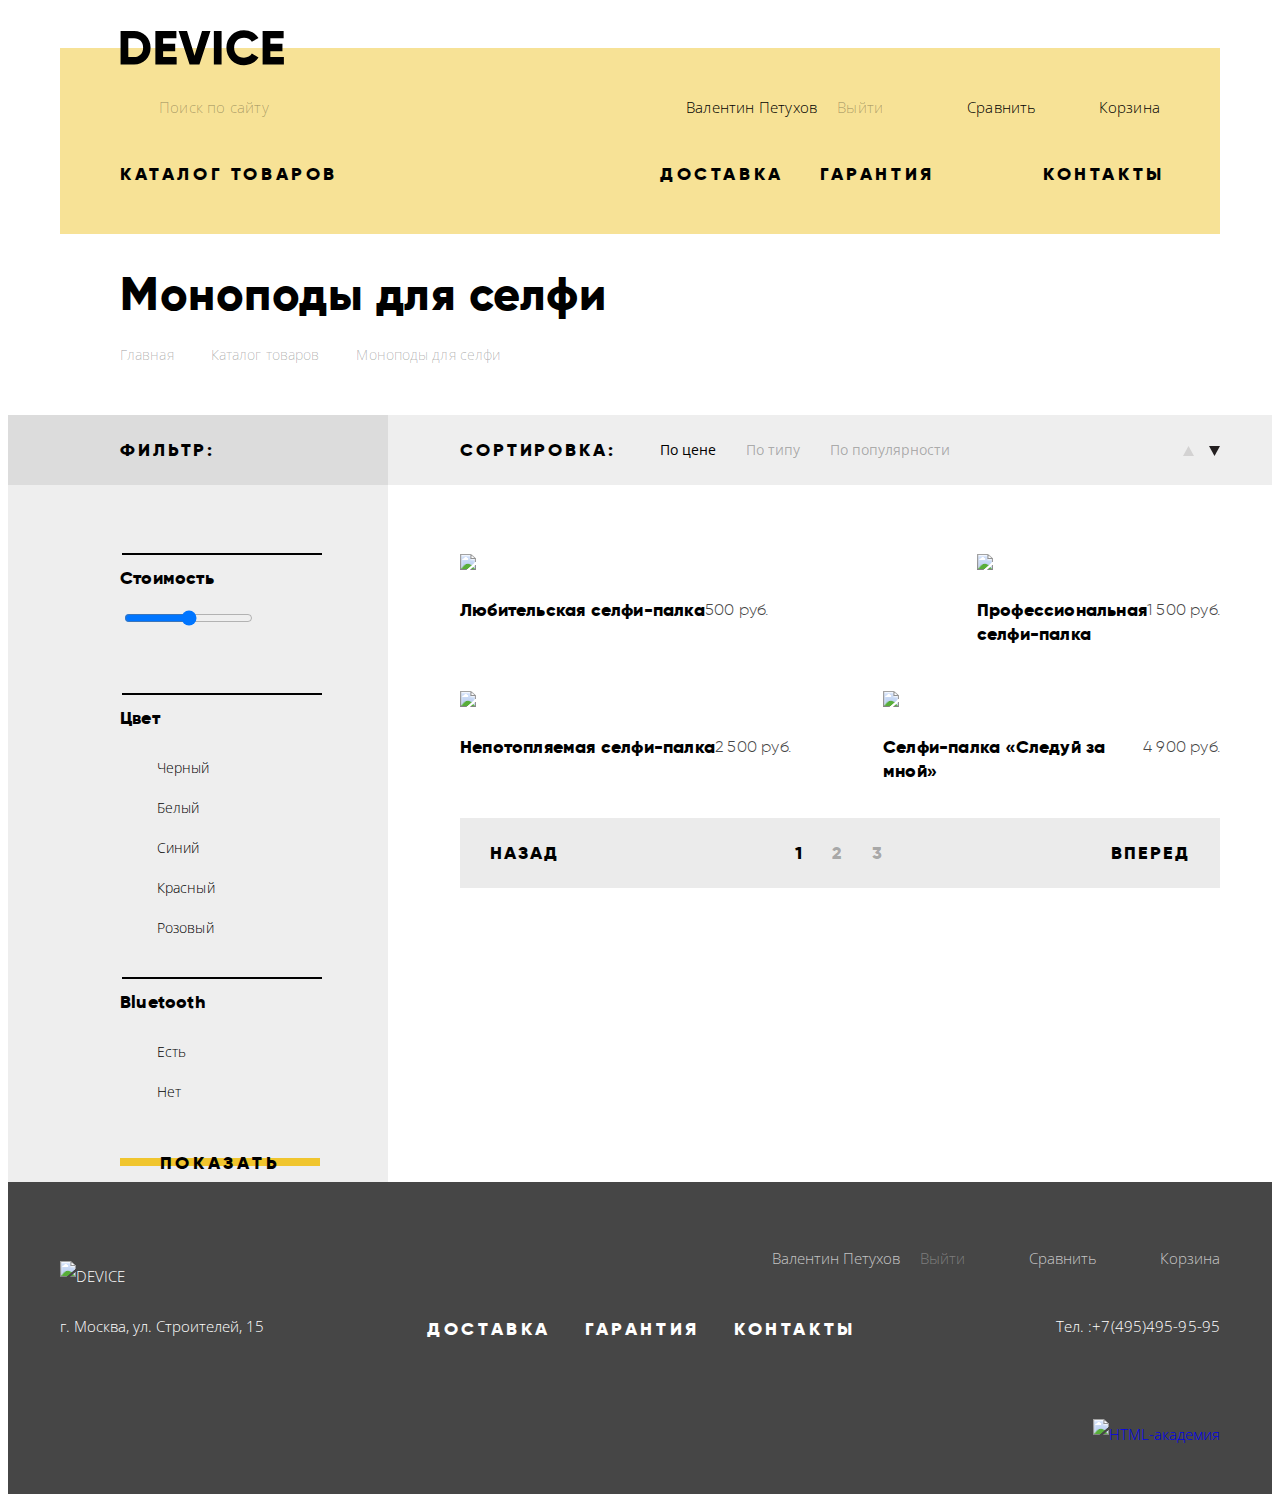
==== catalog.html @ 829a5bc0 "Доработка сеток по PP" ====
<!DOCTYPE html>
<html lang="ru">

<head>
	<meta charset="utf-8">
	<title>HTML Academy: Девайс</title>
	<link href="https://fonts.googleapis.com/css?family=Open+Sans:300,400&amp;subset=cyrillic" rel="stylesheet">
	<link href="css/normalize.css" rel="stylesheet">
	<link href="css/main.css" rel="stylesheet">
	
</head>

<body>
	<header class="header container">
	  <div class="wrapper">
      <h1 class="visually-hidden">Магазин гаджетов DEVICE</h1>
      <a class="header__logo" href="index.html">
        <img  src="img/header-logo.svg" alt="DEVICE" width="164" height="36">
      </a>

      <ul class="header__user-navigation user-navigation">
        <li class="user-navigation__item--header search">
          <form class="search__form" action="https://echo.htmlacademy.ru" method="post">
            <label class="search__label visually-hidden" for="search">Поиск по сайту</label>
            <input class="search__input" type="search" id="search" placeholder="Поиск по сайту">
            <button class="search__button" type="submit">Найти</button>
          </form>
        </li>
        <li class="user-navigation__item user-navigation__item--header user-navigation__item--header-account">
          <a class="user-navigation__link--header user-navigation__link--header-name" href="#">Валентин Петухов</a>
          <a class="user-navigation__link--header user-navigation__link--header-exit" href="#">Выйти</a>
        </li>
        <li class="user-navigation__item user-navigation__item--header user-navigation__item--header-compare">
          <a class="user-navigation__link--header user-navigation__link--header-compare" href="#">Сравнить</a>
        </li>
        <li class="user-navigation__item user-navigation__item--header user-navigation__item--header-basket">
          <a class="user-navigation__link--header user-navigation__link--header-basket" href="#">Корзина</a>
        </li>
      </ul>

      <nav class="header__main-menu main-menu">
          <ul class="main-menu__list">
          <li class="main-menu__item main-menu__item--catalog">
            <a class="main-menu__link" href="#">Каталог товаров</a>
            <div class="wrapper wrapper--menu-catalog">
              <ul class="main-menu__catalog catalog">
                <li class="catalog__item">
                  <a class="catalog__link" href="#">Виртуальная реальность</a>
                  <a class="catalog__link" href="#">Моноподы для селфи</a>
                  <a class="catalog__link" href="#">Экшн камеры</a>
                </li>
                <li class="catalog__item">
                  <a class="catalog__link" href="#">Фитнес браслеты</a>
                  <a class="catalog__link" href="#">Умные часы</a>
                </li>
                <li class="catalog__item">
                  <a class="catalog__link" href="#">Квадрокоптеры</a>
                </li>
              </ul>
            </div>
          </li>
          <li class="main-menu__item main-menu__item--delivery"> 
            <a class="main-menu__link" href="#">Доставка</a>
          </li>
          <li class="main-menu__item main-menu__item--warranty">
            <a class="main-menu__link" href="#">Гарантия</a>
          </li>
          <li class="main-menu__item main-menu__item--contacts">
            <a class="main-menu__link" href="#">Контакты</a>
          </li>
        </ul>
      </nav>
    </div>
	</header>
	
	<main>
	  <div class="container">
      <div class="wrapper">
        <h1 class="page__title">Моноподы для селфи</h1>
        <ul class="breadcrumbs">
          <li class="breadcrumbs__item breadcrumbs__item--main">
            <a class="breadcrumbs__link" href="index.html">Главная</a>
          </li>
          <li class="breadcrumbs__item">
            <a class="breadcrumbs__link" href="#">Каталог товаров</a>
          </li>
          <li class="breadcrumbs__item">
            <a class="breadcrumbs__link breadcrumbs__link--current">Моноподы для селфи</a>
          </li>
        </ul>
      </div>
    </div>
		
    
    <div class="big-container big-container--selection">
      <div class="container container--selection">
        <div class="wrapper wrapper--selection">
          <div class="container--title">
            <span class="filters__title">Фильтр:</span> <!-- Помещен для стилизации-->
          </div>
          <section class="sorting">
            <h2 class="sorting__title">Сортировка:</h2>
            <ul class="sorting__list">
              <li class="sorting__item sorting__item--price">
                <a class="sorting__link active-link" href="#">По цене</a>
              </li>
              <li class="sorting__item sorting__item--type">
                <a class="sorting__link" href="#">По типу</a>
              </li>
              <li class="sorting__item sorting__item--fame">
                <a class="sorting__link" href="#">По популярности</a>
              </li>
            </ul>
            <div class="sorting__gradation gradation">
              <a class="gradation__link gradation__link--min" href="#">
                <svg xmlns="http://www.w3.org/2000/svg" width="11" height="10" viewBox="0 0 11 10"><path d="M5.5 0L0 10h11z"/></svg>
              </a>
              <a class="gradation__link gradation__link--max active-link" href="#">
                <svg xmlns="http://www.w3.org/2000/svg" width="11" height="10" viewBox="0 0 11 10"><path d="M5.5 10L0 0h11"/></svg>
              </a>
            </div>
          </section>
        </div>
      </div>
    </div>

    <div class="big-container big-container--catalog">
      <div class="container">
        <div class="wrapper wrapper--catalog">
          <section class="filters">
            <h2 class="visually-hidden">Фильтр:</h2>
            <form class="filters__form filter__container" action="https://echo.htmlacademy.ru" method="get">
              <fieldset class="filter-price filter">
                <legend class="visually-hidden">Стоимость</legend>
                <h3 class="filter__title">Стоимость</h3>
                <label class="filter__label visually-hidden" for="filter-price">Стоимость</label>
                <input class="filter__input filter__input--range" type="range" id="filter-price">
              </fieldset>

              <fieldset class="filter-color filter">
                <legend class="visually-hidden">Цвет</legend>
                <h3 class="filter__title">Цвет</h3>
                <ul class="filter__list">
                  <li class="filter__item">
                      <input class="filter__input filter__input--checkbox visually-hidden" type="checkbox" name="color" value="black" id="black" checked>
                      <label class="filter__label" for="black">Черный</label>
                  </li>
                  <li class="filter__item">
                      <input class="filter__input filter__input--checkbox visually-hidden" type="checkbox" name="color" value="white" id="white">
                      <label class="filter__label" for="white">Белый</label>
                  </li>
                  <li class="filter__item">
                      <input class="filter__input filter__input--checkbox visually-hidden" type="checkbox" name="color" value="blue" id="blue" checked>
                      <label class="filter__label" for="blue">Синий</label>
                  </li>
                  <li class="filter__item">
                      <input class="filter__input filter__input--checkbox visually-hidden" type="checkbox" name="color" value="red" id="red" checked>
                      <label class="filter__label" for="red">Красный</label>
                  </li>
                  <li class="filter__item">
                      <input class="filter__input filter__input--checkbox visually-hidden" type="checkbox" name="color" value="pink" id="pink">
                      <label class="filter__label" for="pink">Розовый</label>
                  </li>
                </ul>
              </fieldset>

              <fieldset class="filter filter-bluetooth">
                <label class="visually-hidden">Bluetooth</label>
                <h3 class="filter__title">Bluetooth</h3>
                <ul class="filter__list">
                  <li class="filter__item">
                    <input class="filter__input filter__input--radio visually-hidden" type="radio" name="bluetooth" value="yes" id="bluetooth--yes" checked>
                    <label class="filter__label" for="bluetooth--yes">Есть</label>
                  </li>
                  <li class="filter__item">
                    <input class="filter__input filter__input--radio visually-hidden" type="radio" name="bluetooth" value="no" id="bluetooth--no">
                    <label class="filter__label" for="bluetooth--no">Нет</label>
                  </li>
                </ul>
              </fieldset>
              <button class="button filters__button" type="submit">Показать</button>
            </form>
          </section>

          <div class="container--products">
            <section class="products">
            <h2 class="visually-hidden">Товары</h2>
              <ul class="products__list">
                <li class="products__item">
                  <img class="products__img" src="img/catalog-item-1.jpg" alt="Любительская селфи-палка" width="360" height="380">
                  <a class="products__link" href="#">
                    <span class="products__title">Любительская селфи-палка</span>
                    <span class="products__price">500 руб.</span>
                  </a>
                  <div class="products__item--hover">
                    <a class="button products__button">В корзину</a>
                    <a class="products__compare">Добавить к сравнению</a>
                  </div>
                </li>
                <li class="products__item">
                  <img class="products__img" src="img/catalog-item-2.jpg" alt="Профессиональная селфи-палка" width="360" height="380">
                  <a class="products__link" href="#">
                 <span class="products__title">Профессиональная <br>селфи-палка</span>   <!-- Использование тега <br> обусловлено тем, что последнее слово в строке "селфи-палка" переносится по дефису, а символ-дефис &#8209; из Unicode, запрещающий перенос, стилизовать под текст нельзя-->
                    <span class="products__price">1 500 руб.</span>
                  </a>
                  <div class="products__item--hover">
                    <a class="button products__button">В корзину</a>
                    <a class="products__compare">Добавить к сравнению</a>
                  </div>
                </li>
                <li class="products__item">
                  <img class="products__img" src="img/catalog-item-3.jpg" alt="Непотопляемая селфи-палка" width="360" height="380">
                  <a class="products__link" href="#">
                    <span class="products__title">Непотопляемая селфи-палка</span>
                    <span class="products__price">2 500 руб.</span>
                  </a>
                  <div class="products__item--hover">
                    <a class="button products__button">В корзину</a>
                    <a class="products__compare">Добавить к сравнению</a>
                  </div>
                </li>
                <li class="products__item">
                  <img class="products__img" src="img/catalog-item-4.jpg" alt="Следуй за мной" width="360" height="380">
                  <a class="products__link" href="#">
                    <span class="products__title">Селфи-палка «Следуй за мной»</span>
                    <span class="products__price">4 900 руб.</span>
                  </a>
                  <div class="products__item--hover">
                    <a class="button products__button">В корзину</a>
                    <a class="products__compare">Добавить к сравнению</a>
                  </div>
                </li>
              </ul>
              
              <div class="paginator">
              <h2 class="visually-hidden">Страницы</h2>
                <ul class="paginator__list">
                  <li class="paginator__item paginator__item--back">
                    <a class="paginator__link paginator__link--back" href="#">Назад</a>
                  </li>
                  <li class="paginator__item paginator__item--page">
                    <a class="paginator__link paginator__link--current">1</a>
                  </li>
                  <li class="paginator__item paginator__item--page">
                    <a class="paginator__link" href="#">2</a>
                  </li>
                  <li class="paginator__item paginator__item--page">
                    <a class="paginator__link" href="#">3</a>
                  </li>
                  <li class="paginator__item paginator__item--next">
                    <a class="paginator__link paginator__link--next" href="#">Вперед</a>
                  </li>
                </ul>	
              </div>
            </section>
          </div>
        </div>
      </div>
    </div>
  </main>
		
	<footer class="footer footer--catalog">
	  <div class="container">
      <div class="footer__top">
        <a class="footer__logo">
          <img  src="img/footer-logo.svg" alt="DEVICE" width="162" height="34">
        </a>
        <ul class="footer__user-navigation user-navigation">
          <li class="user-navigation__item user-navigation__item--footer user-navigation__item--footer-account">
            <a class="user-navigation__link--footer user-navigation__link--footer-name" href="#">Валентин Петухов</a>
            <span class="user-navigation__link--footer user-navigation__link--footer-exit">
              <a class="user-navigation__link--footer user-navigation__link--footer-exit" href="#">Выйти</a>
            </span>
          </li>
          <li class="user-navigation__item user-navigation__item--footer user-navigation__item--footer-compare">
            <a class="user-navigation__link--footer user-navigation__link--footer-compare" href="#">Сравнить</a>
          </li>
          <li class="user-navigation__item user-navigation__item--footer user-navigation__item--footer-basket">
            <a class="user-navigation__link--footer user-navigation__link--footer-basket" href="#">Корзина</a>
          </li>
        </ul>
      </div>

      <div class="footer__middle">
        <p class="footer__address">г. Москва, ул. Строителей, 15</p>
        <ul class="footer__menu menu">
          <li class="menu__item"><a class="menu__link" href="#">Доставка</a></li>
          <li class="menu__item"><a class="menu__link" href="#">Гарантия</a></li>
          <li class="menu__item"><a class="menu__link" href="#">Контакты</a></li>
        </ul>
        <p class="footer__phone">Тел. :+7(495)495-95-95</p>
      </div>

      <div class="footer__bottom">
        <ul class="footer__social">
          <li class="social__item">
            <a class="social__button social__button--fb" href="#" aria-label="Присоединяйтесь к нам на Фейсбуке!">FaceBook</a>
          </li>
          <li class="social__item">
            <a class="social__button social__button--instagram" href="#" aria-label="Присоединяйтесь к нам в Инстаграме!">Instagram</a>
          </li>
          <li class="social__item">
            <a class="social__button social__button--twitter" href="#" aria-label="Присоединяйтесь к нам в Твиттере!">Twitter</a>
          </li>
        </ul>
        <a class="footer__copyright" href="https://htmlacademy.ru/" aria-label="Сайт разработан HTML-академией">
          <img src="img/footer-copyright-html.svg" alt="HTML-академия" width="27" height="35">
        </a>
      </div>
    </div>
  </footer>
</body>

</html>
---- css/main.css ----
@font-face {
    font-family: "Gilroy";
    src: local("Gilroy Light"), local("Gilroy-Light"), url("fonts/Gilroy/Gilroylight.woff2") format("woff2"), url("fonts/Gilroy/Gilroylight.woff") format("woff"), url("fonts/Gilroy/Gilroylight.ttf") format("truetype");
    font-weight: 300;
    font-style: normal;
}
@font-face {
    font-family: "Gilroy";
    src: local("Gilroy ExtraBold"), local("Gilroy-ExtraBold"), url("fonts/Gilroy/Gilroyextrabold.woff2") format("woff2"), url("fonts/Gilroy/Gilroyextrabold.woff") format("woff"), url("fonts/Gilroy/Gilroyextrabold.ttf") format("truetype");
    font-weight: 800;
    font-style: normal;
}

body {
  min-width: 1200px;
  padding-top: 40px;
	font-family: "Gilroy ExtraBold", "Arial", sans-serif;
  font-weight: 800;
	font-size: 18px;
	line-height: 24px;
	text-align: left;
	
	color: rgba(0, 0, 0, 1);
	background-color: rgba(255, 255, 255, 1);
}

.visually-hidden:not(:focus):not(:active),
input[type="checkbox"].visually-hidden,
input[type="radio"].visually-hidden {
  position: absolute;

  width: 1px;
  height: 1px;
  margin: -1px;
  border: 0;
  padding: 0;

  white-space: nowrap;

  clip-path: inset(100%);
  clip: rect(0 0 0 0);
  overflow: hidden;
}

.big-container {
	width: 100%;
}

.container {
  width: 1160px;
  margin: 40px 20px 0;
  margin: 0 auto;
}

.wrapper {
  position: relative;
  width: 1040px;
  margin: 0 60px;
}

a {
	text-decoration: none;
}

.header {
  height: 186px;
	color: rgba(0, 0, 0, 1);
	background-color: rgba(247, 226, 150, 1);
}

.header--main-page {
  min-height: 299px;
}

.header__logo {
  position: absolute;
  left: 0;
  bottom: 100%;
  transform: translate(0, 50%);
  height: 36px;
	cursor: pointer;
}

.header__logo:hover,
.header__logo:focus {
	filter: opacity(0.7);
}

.header__logo:active {
	filter: opacity(0.3);
}

.search__form {
	display: flex;
	width: 441px;
  margin-right: 99px;
}

.search__input {
	width: 356px;
	height: 50px;
	line-height: 50px;
	padding-left:39px;
  
  font-family: "Open Sans", "Arial", sans-serif;
  font-weight: 300;
  font-size: 15px;
  letter-spacing: 0.2px;
	
	color: rgba(0, 0, 0, 1);
	border: none;
	background-color: rgba(247, 226, 150, 1);
	background: url("../img/header-search.svg") no-repeat 4px 50%;
	background-size: 16px 16px;	
}

.search__input::-webkit-search-cancel-button {
	-webkit-appearance: none; 
}

.search__input::placeholder {
  font-family: "Open Sans", "Arial", sans-serif;
  font-weight: 300;
  font-size: 15px;
  letter-spacing: 0.2px;
	color: rgba(0, 0, 0, 0.3);
}

.search__input:hover::placeholder {
	color: rgba(0, 0, 0, 0.6);
}

.search__input:focus {
	border-bottom: 2px solid rgba(0, 0, 0, 1);
}

.search__input:focus + .search__button {
	visibility: visible;
}

.search__button {	
  visibility: hidden;
	width: 85px;
	height: 50px;
  font-size: 15px;
	line-height: 30px;
	border: 2px solid rgba(0, 0, 0, 1);
	background-color: rgba(247, 226, 150, 1);
  cursor: pointer;
}

.search__button:hover,
.search__button:focus {
	color: rgba(255, 255, 255, 1);
	background-color: rgba(0, 0, 0, 1);
}

.search__button:active {
	color: rgba(255, 255, 255, 0.3);
	background-color: rgba(0, 0, 0, 1);
}

.header__user-navigation {
  display: flex;
  margin-bottom: 30px;
  padding-top: 34px;
  padding-left: 0;
	list-style: none;
	font-family: "Open Sans", "Arial", sans-serif;
	font-weight: 300;
	font-size: 0;
	letter-spacing: 0.2px;
}

.user-navigation__item--header-account {
  display: flex;
  flex-wrap: wrap;
  width: 280px;
}

.user-navigation__item--header-account .user-navigation__link--header:first-child {
  padding-left: 26px;
}

.user-navigation__link--header {
	line-height: 50px;
  font-size: 15px;
	color: rgba(0, 0, 0, 1);
}

.user-navigation__link--header:hover,
.user-navigation__link--header:focus {
	color: rgba(0, 0, 0, 0.6);
}

.user-navigation__link--header:active {
	color: rgba(0, 0, 0, 0.3);
}

.user-navigation__link--header-exit {
  margin-left: 20px;
	color: rgba(0, 0, 0, 0.3);
}

.user-navigation__item--header-compare {
  width: 100px;
}

.user-navigation__link--header-compare {
  padding-left: 27px;
}

.user-navigation__item--header-basket {
  margin-left: auto;
}

.main-menu__list {
  display: flex;
  padding: 0;
	list-style: none;
	font-family: "Gilroy", "Arial", sans-serif;
  font-weight: 800;
	font-size: 18px;
	line-height: 24px;
	letter-spacing: 3.6px;
	text-transform:uppercase;
}

.main-menu__item--delivery,
.main-menu__item--warranty {
  width: 160px;
}

.main-menu__item--contacts {
	width: 117px;
}

.main-menu__item:last-child {
	margin-left: auto;
}

.main-menu__link {
	color: rgba(0, 0, 0, 1);
}

.main-menu__link:hover,
.main-menu__link:focus {
	color: rgba(0, 0, 0, 0.6);
}

.main-menu__link:active {
	color: rgba(0, 0, 0, 0.3);
}

.main-menu__item--catalog {
	width: 500px;
  margin-right: 40px;
}

.main-menu__item--catalog:hover .wrapper--menu-catalog {
	display: block;
}

.wrapper--menu-catalog {
  display: none;
  position: absolute;
  width: 1100px;
  min-height: 142px;
  padding-top: 19px;
  margin-left: -60px;
  margin-right: 0;
	padding-left: 60px;	
  background-color: rgba(247, 226, 150, 1);
  z-index: 4;
}

.main-menu__catalog {
	display: flex;
  flex-direction: row;
  flex-wrap: wrap;
  min-width: 400px;
  height: 120px;
  padding-left: 0;
  list-style: none;
	
	font-family: "Open Sans", "Arial", sans-serif;
  font-weight: 300;
	font-size: 15px;
	line-height: 36px;
	letter-spacing: 0.2px;
	text-transform: none;
}

.main-menu__catalog .catalog__item {
  width: 160px;
  margin-right: 40px;
}

.main-menu__catalog .catalog__item:nth-child(1) {
	width: 200px;
}

.main-menu__catalog .catalog__item:nth-child(2) {
	width: 160px;
}

.main-menu__catalog .catalog__item:nth-child(3) {
  width: 160px;
}

.catalog__item {
  display: flex;
  flex-direction: column;
}

.catalog__link {
	color: rgba(0, 0, 0, 1);
}

.catalog__link:hover,
.catalog__link:focus {
	color: rgba(0, 0, 0, 0.6);
}

.catalog__link:active {
	color: rgba(0, 0, 0, 0.3);
}

.slider {
  position: relative;
  min-height: 410px;
  margin-bottom: 70px;
}

.wrapper--slide {
	width: 1160px;
  margin: 0;
}

.slide {
  display: flex;
  align-items: center;
  position:absolute;
  top: -110px;
  left: 0;
  width: 1160px;
  min-width: 1040px;
}

.slide-1 {
  z-index: 3;
}

.slide-2 {
  z-index: 2;
}

.slide-2 .slide__img {
	margin-top: 11px;
  margin-right: 20px;
}

.slide-3 {
  z-index: 1;
}

.slide-3 .slide__img {
  margin-top: -20px;
  margin-right: 10px;
}

.slide__img {
  margin-left: auto;
  margin-right: 35px;
}

.slide__description {
  align-self: flex-start;
	width: 510px;
  margin-top: -1px;
  margin-left: auto;
  margin-right: 52px;
}

.slide__slogan {
  display: block;
  margin-top: 80px;
  margin-left: 1px;
	font-family: "Gilroy", "Arial", sans-serif;
  font-weight: 800;
	font-size: 47.5px;
	text-align: left;
	line-height: 56px;
	letter-spacing: 0.45px;
}

.slide-1 .slide__slogan,
.slide-2 .slide__slogan {
	width: 400px;
}

.slide__comment {	
  display: block;
  width: 480px;
  margin-top: 20px;
  margin-bottom: 45px;
	font-family: "Open Sans", "Arial", sans-serif;
  font-weight: 300;
	font-size: 15px;
	text-align: left;
	line-height: 30px;
	letter-spacing: 0.2px;
}

.slide-1 .slide__comment {
  width: 495px;
}

.slide-2 .slide__comment {
	width: 450px;
}

.slide__button {
	margin-left: 4px;
  margin-bottom: 50px;
}

.button {
	display: inline-block;
	width: 220px;
	height: 40px;
	
	font-family: "Gilroy", "Arial", sans-serif;
  font-weight: 800;
	font-size: 18px;
	text-transform: uppercase;
	line-height: 40px;
	letter-spacing: 3.7px;
	text-align: center;
	vertical-align: middle;
	
	color: rgba(0, 0, 0, 1);
	background: linear-gradient(to bottom, transparent 40%, rgba(240, 197, 46, 1) 40%, rgba(240, 197, 46, 1) 60%, transparent 60%);
	border:none;
  cursor: pointer;
}

.button:hover,
.button:focus {
	transition: background 0.5s ease;
	background: rgba(240, 197, 46, 1);
}

.button:focus {
  border-color: #663d15;
  outline: thin dotted;
  outline: 5px auto -webkit-focus-ring-color;
}

.button:active {
	color: rgba(0, 0, 0, 0.3);
	background: rgba(240, 197, 46, 1);
}

.slide__table {
  margin-left: 2px;
  margin-top: -2px;
	border-collapse: collapse;
}

.slide__table th {
  padding: 0;
	font-family: "Open Sans", "Arial", sans-serif;
  font-weight: 300;
	font-size: 13px;
	line-height: 30px;
	letter-spacing: 0.1px;
	text-align: left;
  border: none;
}

.slide__table td {
  padding: 0;
	font-family: "Gilroy", "Arial", sans-serif;
  font-weight: 300;
	font-size: 36px;
	font-weight: 300;
	line-height: 48px;
	letter-spacing: 0.4px;
	text-align: left;
  border: none;
}

.table__cell {
	width: 139px;
}

.table__row th:nth-child(1),
.table__row td:nth-child(3){
  width: 160px;
}

.main-catalog {
	margin-bottom: 181px;
}

.main-catalog__list {
  display: flex;
  justify-content: space-between;
  padding-left: 0;
  padding-top: 1px;
	list-style: none;
}

.main-catalog__title {
	display: block;
	width: 160px;
  font-family: "Gilroy", "Arial", sans-serif;
  font-weight: 800;
	font-size: 18px;
	line-height: 24px;
	letter-spacing: 0.2px;
	color: rgba(0, 0, 0, 1);
}

.main-catalog__title--vr {
	letter-spacing: 0.5px;
}

.main-catalog__title--mono {
  width: 120px;
}

.main-catalog__link:active .main-catalog__title {
	filter: opacity(0.3);
}

.main-catalog__img {
	display: block;
	width: 160px;
	height: 160px;
	margin-bottom: 34px;
}

.main-catalog__img--1 {
	background: rgba(240, 197, 46, 0.5) url("../img/main-catalog-1.png") no-repeat 50% 50%;
}

.main-catalog__link:active .main-catalog__img--1 {
	background: url("../img/main-catalog-1-active.png") no-repeat 50% 50%;
	transition: 0s;
}

.main-catalog__img--2 {
	background: rgba(240, 197, 46, 0.5) url("../img/main-catalog-2.png") no-repeat 50% 95%;
}

.main-catalog__link:active .main-catalog__img--2 {
	background: url("../img/main-catalog-2-active.png") no-repeat 50% 95%;
	transition: 0s;
}

.main-catalog__img--3 {
	background: rgba(240, 197, 46, 0.5) url("../img/main-catalog-3.png") no-repeat 55% 53%;
}

.main-catalog__link:active .main-catalog__img--3 {
	background: url("../img/main-catalog-3-active.png") no-repeat 55% 53%;
	transition: 0s;
}

.main-catalog__img--4 {
	background: rgba(240, 197, 46, 0.5) url("../img/main-catalog-4.png") no-repeat 51% 53%;
}

.main-catalog__link:active .main-catalog__img--4 {
	background: url("../img/main-catalog-4-active.png") no-repeat 51% 53%;
	transition: 0s;
}

.main-catalog__img--5 {
	background: rgba(240, 197, 46, 0.5) url("../img/main-catalog-5.png") no-repeat 52% 52%;
}

.main-catalog__link:active .main-catalog__img--5 {
	background: url("../img/main-catalog-5-active.png") no-repeat 52% 52%;
	transition: 0s;
}

.main-catalog__img--6 {
	background: rgba(240, 197, 46, 0.5) url("../img/main-catalog-6.png") no-repeat 48% 54%;
}

.main-catalog__link:active .main-catalog__img--6 {
	background: url("../img/main-catalog-6-active.png") no-repeat 48% 54%;
	transition: 0s;
}

.main-catalog__link:hover .main-catalog__img,
.main-catalog__link:focus .main-catalog__img {
	background-color: rgba(240, 197, 46, 1);
} 

.services {
  height: 288px;
  margin: 0;
  margin-bottom: 95px;
	background-color: rgba(229, 229, 229, 1);
}

.services .container {
  position: relative;
}

.container--services {
  position: absolute;
  top: -20px;
	width: 1160px;
}

.wrapper--services {
  display: flex;
  align-items: flex-start;
  width: auto;
  margin: 0;
  
}

.services__list {
  margin-top: 0;
	position: relative;
	list-style: none;
	padding-left: 0;
}

.services__list::after {
	position: absolute;
	top: -80px;
	left: 278px;
	content: "";
	display: block;
	width: 7px;
	height: 319px;
	background-color: rgba(0, 0, 0, 1);
}

.services__item {
	margin-bottom: 24px;
}

.services__button {
	width: 160px;
}

.services__button:active {
	position: relative;
	color: rgba(247, 225, 135, 1);
	background-color: rgba(0, 0, 0, 1);
	transition: 0s;
}

.services__button:active::after {
	position: absolute;
	top: 0;
	right: -118px;
	content: "";
	display: block;
	width: 118px;
	height: 40px;
	background-color: rgba(0, 0, 0, 1); 
}

.active,
.active:hover,
.active:focus {
  position: relative;
  color: rgba(247, 225, 135, 1);
	background: none;
  background-color: rgba(0, 0, 0, 1);
	transition: 0s;
}

.active::after {
  position: absolute;
	top: 0;
	right: -118px;
	content: "";
	display: block;
	width: 118px;
	height: 40px;
	background-color: rgba(0, 0, 0, 1); 
}

.services__info {
  position: relative;
  width: 760px;
  margin-left: auto;
  margin-top: 0;
}

.services__description--delivery,
.services__description--warranty, 
.services__description--credit {
  display: flex;
  justify-content: center;
	position: absolute;
  top: 0;
  left: 0;
}

.wrapper--services-info {
  width: 460px;
  margin-top: 0;
  margin-left: 2px;
  margin-top: -7px;
  margin-right: 40px;
}

.services__img {
  width: 260px;
  align-self: center;
  margin-left: -11px;
}

.services__img img {
  transform: translateX(50%);
}

.services__img--warranty {
  margin-top: -10px;
}

.services__img--credit {
	margin-top: -10px;
}

.services__title,
.info__title,
.contacts__title {
  margin-top: 0;
  margin-bottom: 33px;
  font-family: "Gilroy", "Arial", sans-serif;
  font-weight: 800;
	font-size: 47.5px;
  line-height: 47.5px;
	text-align: left;
	letter-spacing: 0.5px;
}

.services__comment {
  width: 430px;
	font-family: "Open Sans", "Arial", sans-serif;
  font-weight: 300;
	font-size: 15px;
	line-height: 30px;
	letter-spacing: 0.2px;
}

.logotypes__list {
  display: flex;
  justify-content: space-between;
	list-style: none;
  margin-bottom: 140px;
	padding-left: 0;
}

.logotypes__img--hover {
	display: none;
}

.logotypes__link:hover .logotypes__img {
	display: none;
}

.logotypes__link:hover .logotypes__img--hover {
	display: block;
}

.columns {
  display: flex;
  justify-content: space-between;
}

.info {
  width: 500px;
  min-height: 520px;
}

.info__title,
.contacts__title {
  margin-left: -1px;
  margin-bottom: 45px;
  letter-spacing: normal;
}

.info__description,
.contacts__description {
  margin-bottom: 30px;
  margin-left: -1px;
	font-family: "Open Sans", "Arial", sans-serif;
  font-weight: 300;
	font-size: 15px;
	line-height: 30px;
  letter-spacing: 0.1px;
  text-align: left;
}

.info__description {
  width: 478px;
}

.info__description:nth-of-type(2) {
  letter-spacing: 0px;
  margin-left: -2px;
}

.contacts__description {
	width: 100%;
}

.info__transport {
  margin-top: 65px;
  margin-left: -5px;
  margin-bottom: 55px;
  padding-left: 20px;
	list-style: none;
  font-family: "Gilroy", "Arial", sans-serif;
  font-size: 16px;
  font-weight: 800;
  line-height: 2.5;
  color: rgba(0, 0, 0, 1);
}

.info__transport .info__item {
  list-style-image: url(../img/info-list-style.png);
  padding-left: 20px;
}

.info__transport .info__item:last-child {
  margin-bottom: 0;
}

.info__button,
.contacts__button {
	width:260px;
}

.info__link {
	color: rgba(0, 0, 0, 1);	
}

.contacts {
  width: 560px;
  min-height: 520px;
}

.contacts__description {
	margin-bottom: 35px;
}

.contacts__map {
	margin-bottom: 65px;
}

.modal {
  z-index: 10;
}

.modal--feedback {
  position: fixed;
  top: 200px;
  left: 50%;
  transform: translate(-50%, 0);
  margin: 0 auto;
  box-sizing: border-box;
	width: 960px;
	min-height: 555px;
  padding: 80px 100px;
  padding-bottom: 0px;
  background-color: rgba(255, 255, 255, 1);
}

.feedback__list {
  display: flex;
  flex-wrap: wrap;
  justify-content: space-between;
  padding-left: 0;
	list-style: none;
}

.feedback__item {
  box-sizing: border-box;
	width: 360px;
  margin-bottom: 35px;
}

.feedback__item--name {
	margin-right: 40px;
}

.feedback__item--message {

  margin-bottom: 20px;
  width: 720px;
}

.feedback__label {
	display: block;
  margin-bottom: 5px;
  font-family: "Gilroy", "Arial", sans-serif;
  font-weight: 800;
  font-size: 17.5px;
  letter-spacing: normal;
  text-align: left;
  color: rgba(0, 0, 0, 1);
}

.feedback__input {
  box-sizing: border-box;
	width: 360px;
  font-family: "Open Sans", "Arial", sans-serif;
  font-weight: 400;
  font-size: 14px;
  line-height: 17px;
  color: rgba(70, 70, 70, 1);
}

.feedback__input--message {
  box-sizing: border-box;
	width: 760px;
  min-height: 156px;
  padding-top: 19px;
}

.feedback__input {
	height: 50px;
	padding-left: 20px;
	color: rgba(70, 70, 70, 1);
	background-color: rgba(230, 230, 230, 0.5);
	border: none;
}

.feedback__input::placeholder {
	font-family: "Open Sans", "Arial", sans-serif;
  font-weight: 400;
	font-size: 14px;
	line-height: 18px;
	color: rgba(70, 70, 70, 0.4);
}

.feedback__input:hover {
	background-color: rgba(230, 230, 230, 0.8)
}

.feedback__input:focus {
	background-color: rgba(255, 255, 255, 1);
	border: 3px solid rgba(240, 197, 46, 1);
}

.feedback__input:invalid {
	background-color: rgba(246, 218, 218, 1);
}

.modal--feedback .modal__button {
	width: 200px;
}

.modal--map {
	position: fixed;
  top: 220px;
  left: 50%;
  transform: translate(-50%, 0);
  box-sizing: border-box;
	width: 960px;
	height: 559px;
  padding: 0;
  box-shadow: 0px 10px 20px 0 rgba(4, 6, 6, 0.2);
}

.close__button {
  position: absolute;
  top: 25px;
  right: 22px;
	width: 55px;
	height: 55px;
	border: none;
	border-radius: 50%;
	background: url("../img/close-button.png");
	filter:opacity(0.5);
  cursor: pointer;
}

.close__button:hover,
.close__button:focus {
	filter:opacity(1);
}

.close__button:active {
	filter:opacity(0.3);
}

.footer {
  margin-top: 82px;
	font-family: "Open Sans", "Arial", sans-serif;
  font-weight: 300;
	font-size: 15px;
	line-height: 30px;
	
	color: rgba(255, 255, 255, 1);
	background-color: rgba(70, 70, 70, 1);
}

.footer--catalog {
  margin-top: 0;
}

.footer .container {
  padding-top: 43px;
  padding-bottom: 45px;
}

.footer__top {
  display: flex;
  justify-content: space-between;
  align-items: flex-end;
  margin-bottom: 5px;
}

.footer__logo {
  align-self: flex-end;
  cursor: pointer;
}

.footer__logo:hover,
.footer__logo:focus {
	filter: opacity(0.6);
}

.footer__logo:active {
	filter: opacity(0.3);
}

.footer__user-navigation {
  display: flex;
  flex-wrap: wrap;
  justify-content: flex-end;
  width: 600px;
	list-style: none;
	line-height: 36px;
}

.user-navigation__item--footer {
  margin-right: 20px;
}

.user-navigation__item--footer-account {
  display: flex;
  flex-wrap: wrap;
  justify-content: flex-end;
  min-width: 400px;
  margin-right: 0;
}

.user-navigation__item--footer-compare {
  margin-left: 9px;
  margin-right: 0;
}

.user-navigation__item--footer-basket {
  margin-left: auto;
  margin-right: 0;
  text-align: right;
}

.user-navigation__link--footer {
	color: rgba(255, 255, 255, 0.7);
}

.user-navigation__link--footer:hover,
.user-navigation__link--footer:focus {
	color: rgba(255, 255, 255, 1);
}

.user-navigation__link--footer:active {
	color: rgba(255, 255, 255, 0.3);
}

.user-navigation__link--footer-enter {
  margin-left: 300px;
  width: 100px;
}

.user-navigation__link--footer-name {
  box-sizing: border-box;
  margin-left: auto;
  padding-right: 20px;
  max-width: 300px;
  word-wrap: break-word;
}

.user-navigation__link--footer-exit {
  width: 100px;
	color: rgba(255, 255, 255, 0.3);
}

.footer__middle {
	display: flex;
  justify-content: space-between;
  margin-bottom: 25px;
}

.footer__address {
	width: 300px;
  margin-right: 60px;
}

.footer__phone {
	width: 300px;
  margin-left: 60px;
  padding: 0;
  text-align: right;
  letter-spacing: 0.1px;
}

.footer__menu {
  display: flex;
  flex-wrap: wrap;
  justify-content: space-between;
  width: 440px;
  padding-right: 22px;
	list-style: none;
	font-family: "Gilroy", "Arial", sans-serif;
  font-size: 18px;
  line-height: 30px;
  font-weight: 800;
	letter-spacing: 3.6px;
	text-transform: uppercase;
}

.footer__menu .menu__item:first-child {
	margin-left: -15px;
}

.footer .menu__link {
	color: rgba(255, 255, 255, 1);
}

.footer .menu__link:hover,
.footer .menu__link:focus {
	color: rgba(255, 255, 255, 0.6);
}

.footer .menu__link:active {
	color: rgba(255, 255, 255, 0.3);
}

.footer__bottom {
	display: flex;
  align-items: center;
}

.footer__social {
  display: flex;
  flex-wrap: wrap;
  justify-content: space-around;
  width: 160px;
  margin-left: 500px;
  padding-left: 0;
	list-style: none;
}

.social__item {
	font-size: 0;
}

.social__button {
	display: block;
	width: 32px;
	height: 32px;
	border: none;
	border-radius: 50%;
	filter: opacity(0.3);
}

.social__button:hover {
	filter: opacity(0.6);
}

.social__button:active {
	filter: opacity(0.1);
}

.social__button--fb {
	background-image: url(../img/social-fb.svg);
}

.social__button--instagram {
	background-image: url(../img/social-instagram.svg);
}

.social__button--twitter {
	background-image: url(../img/social-twitter.svg);
}

.footer__copyright {
  align-self: flex-end;
  margin-left: auto;
}

.footer__copyright:hover {
	filter: opacity(0.6);
}

.footer__copyright:active {
	filter: opacity(0.3);
}

/*catalog*/

.page__title {
  margin-top: 36px;
  margin-bottom: 25px;
  font-family: "Gilroy", "Arial", sans-serif;
  font-weight: 800;
	font-size: 47px;
	line-height: 48px;
	letter-spacing: 0.5px;
}

.breadcrumbs {
  margin-bottom: 48px;
  padding-left: 0;
	list-style-type: none;
	
	font-family: "Open Sans", "Arial", sans-serif;
  font-weight: 300;
	font-size: 14px;
	line-height: 24px;
	letter-spacing: 0.1px;
}

.breadcrumbs__item {
	display: inline-block;
	margin-right: 13px;
	padding-left: 20px;
	background: url("../img/breadcrumbs-arrow.svg") no-repeat 0 50% ;
}

.breadcrumbs__item--main {
  padding-left: 0;
	background-image: none;
}

.breadcrumbs__link {
	color: rgba(0, 0, 0, 0.3);
}

.breadcrumbs__link:hover {
	color: rgba(0, 0, 0, 0.6);
}

.breadcrumbs__link:active {
	color: rgba(0, 0, 0, 0.1);
}

.breadcrumbs__link--current:hover,
.breadcrumbs__link--current:active {
	color: rgba(0, 0, 0, 0.3);
}

.big-container--selection {
  height: 70px;
  background: linear-gradient(to right, rgba(220, 220, 220, 1) 50%, rgba(238, 238, 238, 1) 50%);
}

.wrapper--selection {
  display: flex; 
  width: 1100px;
  margin: 0;
  margin-left: 60px;
  background-color: rgba(238, 238, 238, 1);
}

.filters__title,
.sorting__title {
  align-self: center;
	font-family: "Gilroy", "Arial", sans-serif;
  font-weight: 800;
	font-size: 17.5px;
	text-transform: uppercase;
	letter-spacing: 2.9px;
}

.container--title {
  min-width: 268px;
  height: 70px;
  background-color: rgba(220, 220, 220, 1);
}

.filters__title {
  line-height: 70px;
}

.sorting {
  display: flex;
  flex-wrap: wrap;
  align-items: center;
  width: 832px;
  height: 70px;
	background-color: rgba(238, 238, 238, 1);
}

.sorting__title {
  margin-left: 72px;
  width: 160px;
}

.sorting__list {
  display: flex;
  flex-wrap: wrap;
  justify-content: space-between;
  align-items: center;
  min-width: 290px;
	list-style: none;
	font-family: "Open Sans", "Arial", sans-serif;
  font-weight: 400;
	font-size: 14px;
	text-align: left;
	line-height: 17.5px;
}

.sorting__link {
	color: rgba(0, 0, 0, 0.3);
}

.sorting__link:hover {
	color: rgba(0, 0, 0, 0.6);
}

.sorting__link:active {
	color: rgba(0, 0, 0, 1);
}

.active-link {
	color: rgba(0, 0, 0, 1);
}

.sorting__gradation {
  align-self: center;
  width: auto;
  margin-left: auto;
  margin-right: 0;
}

.gradation__link {
  margin-left: 10px;
}

.gradation__link svg{
  fill: rgba(211, 210, 210, 1);
}

.gradation__link:hover svg{
  fill: rgba(167, 165, 166, 1);
}

.active-link svg {
	fill: rgba(35, 31, 32, 1);
}

.active-link:hover svg {
	fill: rgba(35, 31, 32, 1);
}

.big-container--catalog {
  background: linear-gradient(to right, rgba(238, 238, 238, 1) 50%, rgba(255, 255, 255, 1) 50%);
}

.wrapper--catalog {
  display: flex; 
  background-color: rgba(255, 255, 255, 1);
}

.filters {
  min-width: 268px;
  background-color: rgba(238, 238, 238, 1);
}

.filters__form .filter:first-child {
  margin-top: 68px;  
}

.filter {
  box-sizing: border-box;
	min-width: 200px;
  margin-right: 68px;
	border: none;
	padding-top: 0;
  padding-left: 0;
	border-top: 2px solid rgba(0, 0, 0, 1);
  background-color: rgba(238, 238, 238, 1);
}

.filter:first-child{
  height: 140px;
}

.filter__title {
	margin-top: 11px;
  margin-left: -2px;
	font-family: "Gilroy", "Arial", sans-serif;
  font-weight: 800;
	font-size: 18px;
	line-height: 24px;
	letter-spacing: 0.2px;
}

.filter__list {
	list-style: none;
  padding-left: 0;
}

.filter__label {
  position: relative;
	display: block;
  margin-left: -5px;
	padding-left: 40px;
  
	font-family: "Open Sans", "Arial", sans-serif;
  font-weight: 300;
	font-size: 14px;
	text-align: left;
	line-height: 40px;
	letter-spacing: 0.1px;
  cursor: pointer;
}

.filter__input--range {
	font-family: "Gilroy", "Arial", sans-serif;
  font-weight: 300;
	font-size: 14px;
	text-align: center;
	line-height: 24px;
}

.filter-color .filter__label:before {
	content: "";
	position: absolute;
	display:block;
	width: 27px;
	height: 23px;
	top: 50%;
	left: 0;
  margin-top: -2px;
  margin-left: 2px;
	transform: translate(0,-50%);
	background: url("../img/filter-checkbox-off.png") no-repeat;
}

.filter__input--checkbox:focus + .filter__label:before,
.filter__input--radio:focus + .filter__label:before {
	border-color: #663d15;
  outline: thin dotted;
  outline: 5px auto -webkit-focus-ring-color;
}

.filter__input--checkbox:checked + .filter__label:before {
	background: url("../img/filter-checkbox-on.png") no-repeat;
}

.filter__input--checkbox:hover + .filter__label:before,
.filter__input--checkbox:focus + .filter__label:before {
	filter: opacity(0.6);
}

.filter__input--checkbox:active + .filter__label:before {
	background: url("../img/filter-checkbox-on.png") no-repeat;
}

.filter__input--checkbox:checked:active + .filter__label:before {
	background: url("../img/filter-checkbox-off.png") no-repeat;
}

.filter__input--checkbox:checked:disabled + .filter__label:before,
.filter__input--checkbox:disabled + .filter__label:before {
	filter: opacity(0.25);
}

.filter-bluetooth .filter__label:before {
	content: "";
	position: absolute;
	display:block;
	width: 25px;
	height: 25px;
	top: 50%;
	left: 0;
  margin-left: 1px;
	transform: translate(0,-50%);
	background: url("../img/filter-radio-off.png");
}

.filter__input--radio:checked + .filter__label:before {
	background: url("../img/filter-radio-on.png") no-repeat;
}

.filter__input--radio:hover + .filter__label:before,
.filter__input--radio:focus + .filter__label:before {
	filter: opacity(0.6);
}

.filter__input--radio:active + .filter__label:before {
	background: url("../img/filter-radio-on.png");
}

.filter__input--radio:checked:active + .filter__label:before {
	background: url("../img/filter-radio-off.png");
}

.filter__input--radio:checked:disabled + .filter__label:before,
.filter__input--radio:disabled + .filter__label:before {
	filter: opacity(0.25);
}

.filters__button {
	width: 200px;
}

.products {
	padding-top: 69px;
  padding-left: 72px;
}

.products__list {
  display: flex;
  flex-wrap: wrap;
  justify-content: space-between;
  align-content: top;
  min-width: 760px;
	list-style: none;
  margin-bottom: -28px;
	padding-left: 0;
	font-size: 0;
}

.products__item {
	position: relative;
  margin-bottom: 45px;
}

.products__img {
  margin-bottom: 20px;
}

.products__link {
	display: flex;
  justify-content: space-between;
}

.products__title {
  max-width: 260px;
	font-family: "Gilroy", "Arial", sans-serif;
  font-weight: 800;
	font-size: 18px;
	line-height: 24px;
	letter-spacing: 0.2px;
	color: rgba(0, 0, 0, 1);
}

.products__price {
  margin: 0;
  margin-left: auto;
	font-family: "Gilroy", "Arial", sans-serif;
  font-weight: 300;
	font-size: 16px;
	text-align: right;
	line-height: 24px;
	letter-spacing: 0.2px;
	color: rgba(70, 70, 70, 1);
}

.products__item:hover .products__item--hover {
	visibility: visible;
}

.products__item--hover {
	display: flex;
	flex-direction: column;
	flex-wrap: wrap;
	justify-content: center;
	align-items: center;
  visibility: hidden;
  position: absolute;
	top: 0;
  left: 0;
	width: 360px;
	height: 380px;
  padding-top: 20px;
	background-color: rgba(238, 238, 238, 0.7);
}

.products__button {
	width: 200px;
  margin-bottom: 5px;
}

.products__compare {
	display: block;
	font-family: "Open Sans", "Arial", sans-serif;
  font-weight: 300;
	font-size: 13px;
	line-height: 36px;
	letter-spacing: 0.1px;
	color: rgba(0, 0, 0, 0.5);
	background-color: transparent;
	border: none;
	outline: none;
  cursor: pointer;
}

.products__compare:hover,
.products__compare:focus {
	color: rgba(0, 0, 0, 1);
}

.products__compare:active {
	color: rgba(0, 0, 0, 0.2);
}

.paginator {
  width: 100%;
	height: 70px;
  margin-bottom: 77px;
	background-color: rgba(235, 235, 235, 1);
}

.paginator__list {
  display: flex;
  justify-content: center;
	padding-left: 0;
  list-style: none;
	
	font-family: "Gilroy", "Arial", sans-serif;
  font-weight: 800;
	font-size: 17.5px;
  line-height: 70px;
	letter-spacing: 2px;
	text-transform: uppercase;
}

.paginator__item--back {
	margin-right: auto;
}

.paginator__item--next {
	margin-left: auto;
}

.paginator__item--back:hover,
.paginator__item--next:hover {
  background-color: rgba(217, 217, 217, 1);
}

.paginator__item--back:active,
.paginator__item--next:active {
  color: rgba(0, 0, 0, 0.3);
  background-color: rgba(217, 217, 217, 1);
}

.paginator__item--page {
	margin-right: 10px;
	padding-left: 15px;
}

.paginator__item--page .paginator__link {
  margin-left: 3px;
}

.paginator__link {
	color: rgba(0, 0, 0, 0.3);
}

.paginator__link:hover {
	color: rgba(0, 0, 0, 0.6);
}

.paginator__link:active {
	color: rgba(0, 0, 0, 1);
}

.paginator__link--back,
.paginator__link--next,
.paginator__link--current {
	color: rgba(0, 0, 0, 1);
}

.paginator__link--back,
.paginator__link--next {
  display: block;
  height: 100%;
	padding: 0 30px;
  background-color: rgba(235, 235, 235, 1);
}

.paginator__link--back:hover,
.paginator__link--next:hover {
  height: 100%;
	background-color: rgba(217, 217, 217, 1);
}

.paginator__link--back:active,
.paginator__link--next:active {
	color: rgba(0, 0, 0, 0.3);
	background-color: rgba(217, 217, 217, 1);
}

.pages__item {
	margin-right: 30px;
}

.pages__item:last-child {
  margin-right: 0;
}
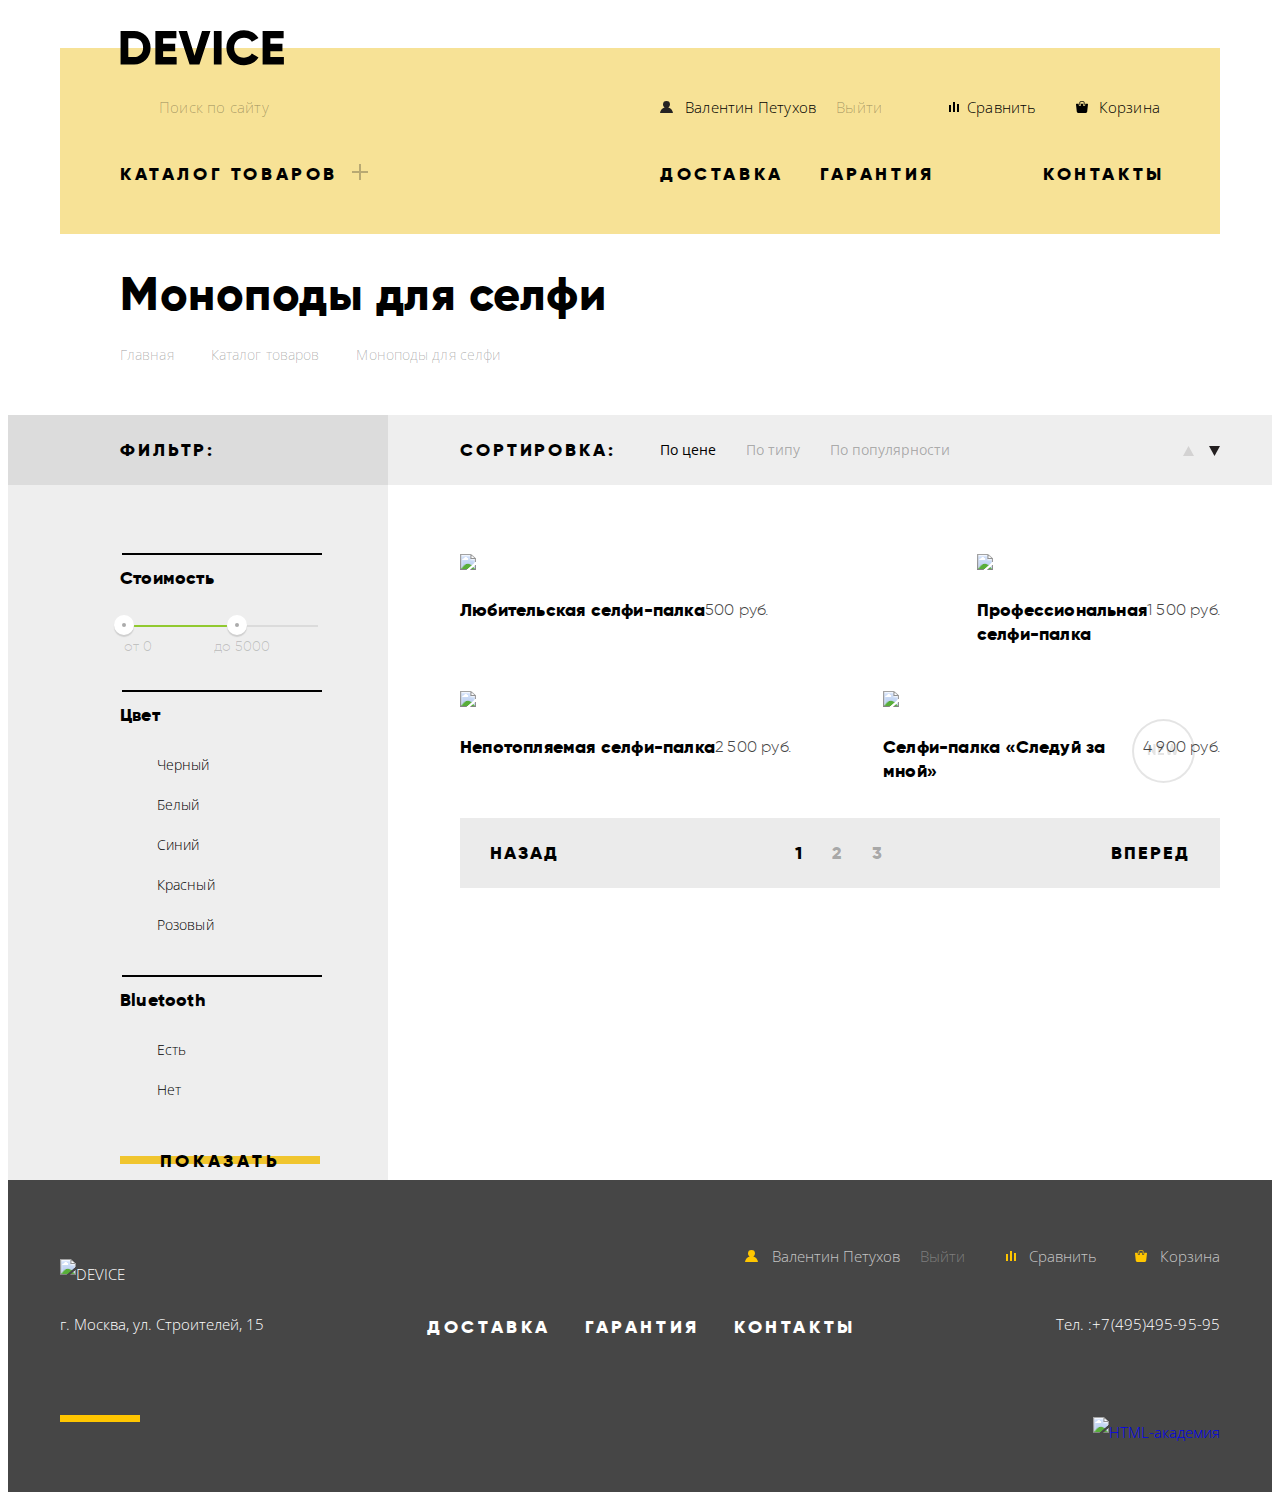
==== commit 4cb66ad2: "Добавление мелочей: картинки, иконки" ====
--- a/catalog.html
+++ b/catalog.html
@@ -6,8 +6,7 @@
 	<title>HTML Academy: Девайс</title>
 	<link href="https://fonts.googleapis.com/css?family=Open+Sans:300,400&amp;subset=cyrillic" rel="stylesheet">
 	<link href="css/normalize.css" rel="stylesheet">
-	<link href="css/main.css" rel="stylesheet">
-	
+	<link href="css/main.css" rel="stylesheet">	
 </head>
 
 <body>
@@ -130,14 +129,27 @@
           <section class="filters">
             <h2 class="visually-hidden">Фильтр:</h2>
             <form class="filters__form filter__container" action="https://echo.htmlacademy.ru" method="get">
-              <fieldset class="filter-price filter">
+              <fieldset class="filter filter-price ">
                 <legend class="visually-hidden">Стоимость</legend>
                 <h3 class="filter__title">Стоимость</h3>
-                <label class="filter__label visually-hidden" for="filter-price">Стоимость</label>
-                <input class="filter__input filter__input--range" type="range" id="filter-price">
+                <div class="filter-price__range">
+                  <div class="range">
+                    <div class="range__scale">
+                      <div class="range__bar"></div>
+                    </div>
+                    <div class="range__control range__control--min"></div>
+                    <div class="range__control range__control--max"></div>
+                  </div>
+                  <div class="filter-price__price">
+                    <label class="visually-hidden" for="min-price">Цена от</label>
+                    <input class="filter-price__input filter-price__input--min" name="min-price" type="text" id="min-price" value="от 0">
+                    <label class="visually-hidden" for="max-price">Цена от</label>
+                    <input class="filter-price__input filter-price__input--max" name="max-price" type="text" id="max-price" value="до 5000">
+                  </div>
+                </div>
               </fieldset>
 
-              <fieldset class="filter-color filter">
+              <fieldset class="filter filter-color ">
                 <legend class="visually-hidden">Цвет</legend>
                 <h3 class="filter__title">Цвет</h3>
                 <ul class="filter__list">
@@ -219,7 +231,7 @@
                     <a class="products__compare">Добавить к сравнению</a>
                   </div>
                 </li>
-                <li class="products__item">
+                <li class="products__item new">
                   <img class="products__img" src="img/catalog-item-4.jpg" alt="Следуй за мной" width="360" height="380">
                   <a class="products__link" href="#">
                     <span class="products__title">Селфи-палка «Следуй за мной»</span>
@@ -268,7 +280,7 @@
         <ul class="footer__user-navigation user-navigation">
           <li class="user-navigation__item user-navigation__item--footer user-navigation__item--footer-account">
             <a class="user-navigation__link--footer user-navigation__link--footer-name" href="#">Валентин Петухов</a>
-            <span class="user-navigation__link--footer user-navigation__link--footer-exit">
+            <span class="user-navigation__link--footer user-navigation__link--footer-exit"> <!-- для стилизации-->
               <a class="user-navigation__link--footer user-navigation__link--footer-exit" href="#">Выйти</a>
             </span>
           </li>
--- a/css/main.css
+++ b/css/main.css
@@ -179,22 +179,30 @@
 }
 
 .user-navigation__item--header-account .user-navigation__link--header:first-child {
-  padding-left: 26px;
+  padding-left: 25px;
 }
 
 .user-navigation__link--header {
 	line-height: 50px;
   font-size: 15px;
 	color: rgba(0, 0, 0, 1);
+  opacity: 1;
 }
 
 .user-navigation__link--header:hover,
 .user-navigation__link--header:focus {
 	color: rgba(0, 0, 0, 0.6);
+  opacity: 0.6;
 }
 
 .user-navigation__link--header:active {
 	color: rgba(0, 0, 0, 0.3);
+  opacity: 0.3;
+}
+
+.user-navigation__link--header-name,
+.user-navigation__link--header-enter {
+	background: url("../img/header-user-nav-user.svg") no-repeat 0 50%;
 }
 
 .user-navigation__link--header-exit {
@@ -202,16 +210,16 @@
 	color: rgba(0, 0, 0, 0.3);
 }
 
-.user-navigation__item--header-compare {
+.user-navigation__link--header-compare {
   width: 100px;
-}
-
-.user-navigation__link--header-compare {
   padding-left: 27px;
+  background: url("../img/header-user-nav-compare.svg") no-repeat 10% 50%;
 }
 
 .user-navigation__item--header-basket {
   margin-left: auto;
+  padding-left: 23px;
+  background: url("../img/header-user-nav-basket.svg") no-repeat 0 50%;
 }
 
 .main-menu__list {
@@ -246,6 +254,7 @@
 .main-menu__link:hover,
 .main-menu__link:focus {
 	color: rgba(0, 0, 0, 0.6);
+  filter: opacity(0.6);
 }
 
 .main-menu__link:active {
@@ -253,8 +262,9 @@
 }
 
 .main-menu__item--catalog {
-	width: 500px;
-  margin-right: 40px;
+	width: 250px;
+  margin-right: 290px;
+  background: url("../img/main-menu-catalog-plus.svg") no-repeat 99% 2px;
 }
 
 .main-menu__item--catalog:hover .wrapper--menu-catalog {
@@ -271,7 +281,7 @@
   margin-right: 0;
 	padding-left: 60px;	
   background-color: rgba(247, 226, 150, 1);
-  z-index: 4;
+  z-index: 9;
 }
 
 .main-menu__catalog {
@@ -348,11 +358,16 @@
 }
 
 .slide-1 {
+  z-index: 4;
+}
+
+.slide-1 .slide__img {
+  margin-top: -1px;
+  margin-right: 34px;
+}
+
+.slide-2 {
   z-index: 3;
-}
-
-.slide-2 {
-  z-index: 2;
 }
 
 .slide-2 .slide__img {
@@ -361,7 +376,7 @@
 }
 
 .slide-3 {
-  z-index: 1;
+  z-index: 2;
 }
 
 .slide-3 .slide__img {
@@ -384,6 +399,8 @@
 
 .slide__slogan {
   display: block;
+  position: relative;
+  z-index: 2;
   margin-top: 80px;
   margin-left: 1px;
 	font-family: "Gilroy", "Arial", sans-serif;
@@ -392,6 +409,45 @@
 	text-align: left;
 	line-height: 56px;
 	letter-spacing: 0.45px;
+}
+
+.slide__slogan:before {
+  content: "";
+  display: block;
+  position: absolute;
+  top: -42px;
+  width: 100px;
+  height: 7px;
+  background-color: rgba(255, 255, 255, 1);
+}
+
+.slide__slogan:after {
+	content: "";
+  position: absolute;
+  z-index: 1;
+  top: -94px;
+  left: 330px;
+  font-family: "Gilroy", "Arial", sans-serif;
+  font-size: 180.5px;
+  font-weight: 800;
+  line-height: 1;
+  letter-spacing: 1.8px;
+  text-align: right;
+  color: rgba(255, 255, 255, 1);
+}
+
+.slide-1 .slide__slogan:after {
+  content: "01";
+}
+
+.slide-2 .slide__slogan:after {
+  content: "02";
+  left: 305px;
+}
+
+.slide-3 .slide__slogan:after {
+  content: "03";
+  left: 303px;
 }
 
 .slide-1 .slide__slogan,
@@ -409,7 +465,7 @@
 	font-size: 15px;
 	text-align: left;
 	line-height: 30px;
-	letter-spacing: 0.2px;
+	letter-spacing: 0.3px;
 }
 
 .slide-1 .slide__comment {
@@ -474,7 +530,7 @@
   font-weight: 300;
 	font-size: 13px;
 	line-height: 30px;
-	letter-spacing: 0.1px;
+	letter-spacing: 0.3px;
 	text-align: left;
   border: none;
 }
@@ -489,6 +545,39 @@
 	letter-spacing: 0.4px;
 	text-align: left;
   border: none;
+}
+
+.slider__buttons {
+  display: inline-block;
+  position: absolute;
+  right: 64px;
+  bottom: 178px;
+  z-index: 9;
+}
+
+.slider__button {
+  position: relative;
+  width: 12px;
+  height: 12px;
+  margin-right: 15px; 
+  border: 1px solid rgba(0, 0, 0, 1);
+  border-radius: 50%;
+  background: rgba(255, 255, 255, 1);
+}
+
+.slider__button:active:before,
+.active-button:before {
+  content: "";
+  position: absolute;
+  top: 50%;
+  left: 50%;
+  transform: translate(-50%, -50%);
+
+  width: 3px;
+  height: 3px;
+  border: 1px solid rgba(0, 0, 0, 1);
+  border-radius: 50%;
+  background: rgba(255, 255, 255, 1);
 }
 
 .table__cell {
@@ -779,6 +868,8 @@
 .columns {
   display: flex;
   justify-content: space-between;
+  align-items: stretch;
+  align-content: stretch;
 }
 
 .info {
@@ -788,9 +879,21 @@
 
 .info__title,
 .contacts__title {
+  position: relative;
   margin-left: -1px;
   margin-bottom: 45px;
   letter-spacing: normal;
+}
+
+.info__title:before,
+.contacts__title:before {
+	content: "";
+  position: absolute;
+  top: -55px;
+  left: 0;
+  width: 80px;
+  height: 7px;
+  background-color: rgba(0, 0, 0, 1);
 }
 
 .info__description,
@@ -1057,12 +1160,17 @@
   display: flex;
   flex-wrap: wrap;
   justify-content: flex-end;
-  min-width: 400px;
+  min-width: 382px;
   margin-right: 0;
 }
 
+.user-navigation__item--footer-account .user-navigation__link--footer-enter,
+.user-navigation__item--footer-account .user-navigation__link--footer-name {
+	background: url("../img/footer-user-nav-user.svg") no-repeat 0 50%;
+}
+
 .user-navigation__item--footer-compare {
-  margin-left: 9px;
+  margin-left: 0;
   margin-right: 0;
 }
 
@@ -1074,33 +1182,48 @@
 
 .user-navigation__link--footer {
 	color: rgba(255, 255, 255, 0.7);
+  opacity: 1;
 }
 
 .user-navigation__link--footer:hover,
 .user-navigation__link--footer:focus {
 	color: rgba(255, 255, 255, 1);
+  opacity: 0.6;
 }
 
 .user-navigation__link--footer:active {
 	color: rgba(255, 255, 255, 0.3);
+  opacity: 0.3;
 }
 
 .user-navigation__link--footer-enter {
-  margin-left: 300px;
-  width: 100px;
+  margin-left: 275px;
+  padding-left: 25px;
+  width: 82px;
 }
 
 .user-navigation__link--footer-name {
   box-sizing: border-box;
   margin-left: auto;
   padding-right: 20px;
+  padding-left: 27px;
   max-width: 300px;
   word-wrap: break-word;
 }
 
 .user-navigation__link--footer-exit {
-  width: 100px;
+  width: 82px;
 	color: rgba(255, 255, 255, 0.3);
+}
+
+.user-navigation__link--footer-compare {
+  padding-left: 27px;
+  background: url("../img/footer-user-nav-compare.svg") no-repeat 5% 50%;
+}
+
+.user-navigation__link--footer-basket {
+  padding-left: 25px;
+  background: url("../img/footer-user-nav-basket.svg") no-repeat 0 50%;
 }
 
 .footer__middle {
@@ -1157,6 +1280,17 @@
 .footer__bottom {
 	display: flex;
   align-items: center;
+  position: relative;
+}
+
+.footer__bottom:after {
+	content: "";
+  position: absolute;
+  top: 30px;
+  left: 0;
+  width: 80px;
+  height: 7px;
+  background-color: rgba(255, 198, 0, 1);
 }
 
 .footer__social {
@@ -1399,10 +1533,6 @@
   padding-left: 0;
 	border-top: 2px solid rgba(0, 0, 0, 1);
   background-color: rgba(238, 238, 238, 1);
-}
-
-.filter:first-child{
-  height: 140px;
 }
 
 .filter__title {
@@ -1435,12 +1565,63 @@
   cursor: pointer;
 }
 
-.filter__input--range {
+.filter-price__range {
+  width: 196px;
+  margin-bottom: 20px;
+}
+
+.range {
+  position: relative;
+  height: 50px;
+  margin-bottom: -42px;
+}
+
+.range__scale {
+  width: 196px;
+  height: 2px;
+  margin-top: 35px;
+  background-color: rgba(219, 219, 219, 1);
+}
+
+.range__bar {
+  width: 105px;
+  height: 2px;
+  background-color: rgba(145, 201, 47, 1);
+}
+
+.range__control {
+  position: absolute;
+  top: -10px;
+  left: 0;
+  width: 4px;
+  height: 4px;
+  
+  border: 8px solid rgba(255, 255, 255, 1);
+  background-color: rgba(171, 171, 171, 1);
+  box-shadow: 0 2px 1px 0 rgba(207, 207, 207, 1);
+  border-radius: 50%;
+  cursor: pointer;
+}
+
+.range__control--min {
+  left: -8px;
+}
+
+.range__control--max {
+  left: 105px;
+}
+
+.filter-price__input {
+  display: inline-block;
+  width: 81px;
 	font-family: "Gilroy", "Arial", sans-serif;
   font-weight: 300;
 	font-size: 14px;
-	text-align: center;
+	text-align: left;
 	line-height: 24px;
+  color: rgba(0, 0, 0, 0.2);
+  border: none;
+  background-color: rgba(238, 238, 238, 1);
 }
 
 .filter-color .filter__label:before {
@@ -1522,6 +1703,8 @@
 }
 
 .filters__button {
+  margin-top: 1px;
+  
 	width: 200px;
 }
 
@@ -1549,6 +1732,33 @@
 
 .products__img {
   margin-bottom: 20px;
+}
+
+.new {
+  position: relative;
+}
+
+.new:after {
+  content: "New";
+  display: inline-block;
+  position: absolute;
+  top: 28px;
+  right: 25px;
+  width: 59px;
+  height: 60px;
+  font-family: "Gilroy", "Arial", sans-serif;
+  font-size: 14px;
+  font-weight: 800;
+  line-height: 60px;
+  letter-spacing: 0.7px;
+  text-transform: uppercase;
+  text-align: center;
+  vertical-align: middle;
+  color: rgba(0, 0, 0, 1);
+  border: 2px solid rgba(0, 0, 0, 1);
+  border-radius: 50%;
+  background-color: transparent;
+  opacity: 0.1;
 }
 
 .products__link {
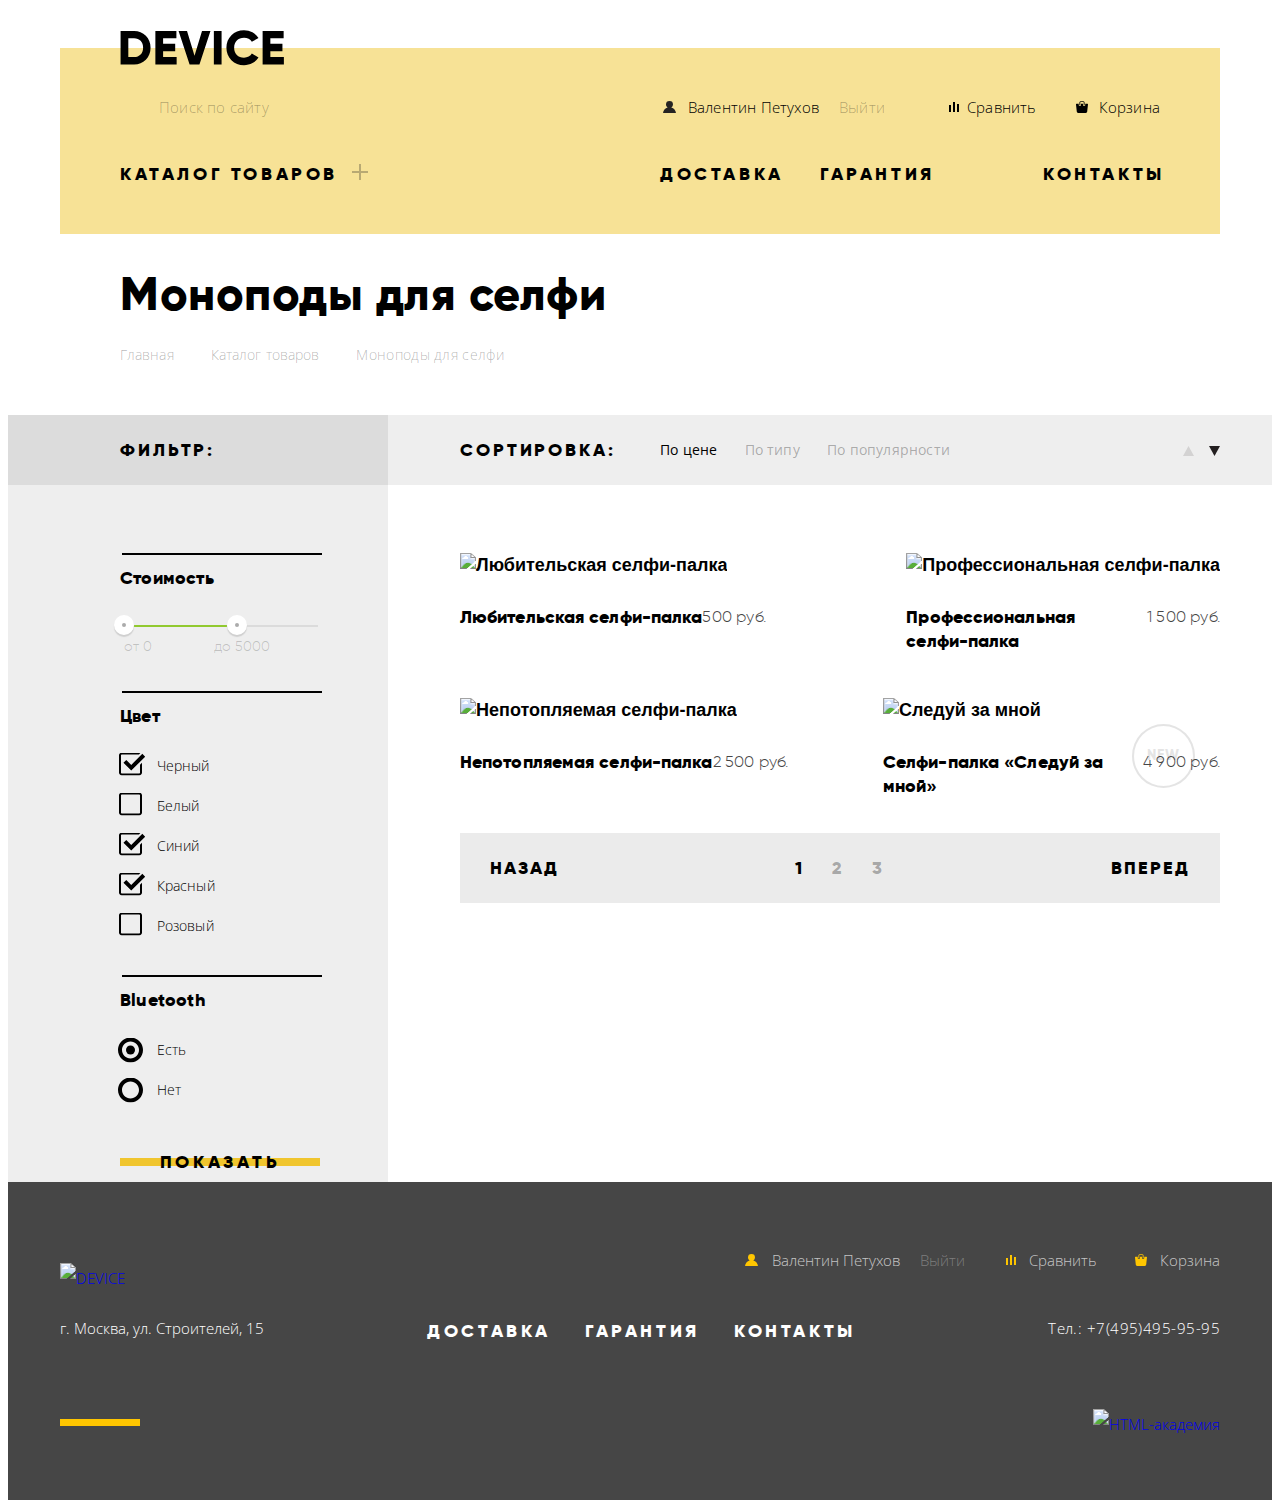
==== commit 899ca85f: "Доработка под IE11, исправление ошибок" ====
--- a/catalog.html
+++ b/catalog.html
@@ -2,19 +2,19 @@
 <html lang="ru">
 
 <head>
-	<meta charset="utf-8">
-	<title>HTML Academy: Девайс</title>
-	<link href="https://fonts.googleapis.com/css?family=Open+Sans:300,400&amp;subset=cyrillic" rel="stylesheet">
-	<link href="css/normalize.css" rel="stylesheet">
-	<link href="css/main.css" rel="stylesheet">	
+  <meta charset="utf-8">
+  <title>HTML Academy: Девайс</title>
+  <link href="https://fonts.googleapis.com/css?family=Open+Sans:300,400&amp;subset=cyrillic" rel="stylesheet">
+  <link href="css/normalize.css" rel="stylesheet">
+  <link href="css/main.css" rel="stylesheet">
 </head>
 
 <body>
-	<header class="header container">
-	  <div class="wrapper">
+  <header class="header container">
+    <div class="wrapper">
       <h1 class="visually-hidden">Магазин гаджетов DEVICE</h1>
-      <a class="header__logo" href="index.html">
-        <img  src="img/header-logo.svg" alt="DEVICE" width="164" height="36">
+      <a href="index.html" aria-label="Перейти на главную страницу">
+        <img class="header__logo"src="img/header-logo.svg" alt="DEVICE" width="164" height="36">
       </a>
 
       <ul class="header__user-navigation user-navigation">
@@ -26,19 +26,19 @@
           </form>
         </li>
         <li class="user-navigation__item user-navigation__item--header user-navigation__item--header-account">
-          <a class="user-navigation__link--header user-navigation__link--header-name" href="#">Валентин Петухов</a>
-          <a class="user-navigation__link--header user-navigation__link--header-exit" href="#">Выйти</a>
+          <a class="user-navigation__link--header user-navigation__link--header-name" href="#" aria-label="Перейти в личный профиль">Валентин Петухов</a>
+          <a class="user-navigation__link--header user-navigation__link--header-exit" href="#" aria-label="Выйти из личного кабинета">Выйти</a>
         </li>
         <li class="user-navigation__item user-navigation__item--header user-navigation__item--header-compare">
-          <a class="user-navigation__link--header user-navigation__link--header-compare" href="#">Сравнить</a>
+          <a class="user-navigation__link--header user-navigation__link--header-compare" href="#" aria-label="Сравнить товары">Сравнить</a>
         </li>
         <li class="user-navigation__item user-navigation__item--header user-navigation__item--header-basket">
-          <a class="user-navigation__link--header user-navigation__link--header-basket" href="#">Корзина</a>
+          <a class="user-navigation__link--header user-navigation__link--header-basket" href="#" aria-label="Перейти в корзину">Корзина</a>
         </li>
       </ul>
 
       <nav class="header__main-menu main-menu">
-          <ul class="main-menu__list">
+        <ul class="main-menu__list">
           <li class="main-menu__item main-menu__item--catalog">
             <a class="main-menu__link" href="#">Каталог товаров</a>
             <div class="wrapper wrapper--menu-catalog">
@@ -58,7 +58,7 @@
               </ul>
             </div>
           </li>
-          <li class="main-menu__item main-menu__item--delivery"> 
+          <li class="main-menu__item main-menu__item--delivery">
             <a class="main-menu__link" href="#">Доставка</a>
           </li>
           <li class="main-menu__item main-menu__item--warranty">
@@ -70,18 +70,18 @@
         </ul>
       </nav>
     </div>
-	</header>
-	
-	<main>
-	  <div class="container">
+  </header>
+
+  <main>
+    <div class="container">
       <div class="wrapper">
         <h1 class="page__title">Моноподы для селфи</h1>
         <ul class="breadcrumbs">
           <li class="breadcrumbs__item breadcrumbs__item--main">
-            <a class="breadcrumbs__link" href="index.html">Главная</a>
+            <a class="breadcrumbs__link" href="index.html" aria-label="Перейти на главную страницу">Главная</a>
           </li>
           <li class="breadcrumbs__item">
-            <a class="breadcrumbs__link" href="#">Каталог товаров</a>
+            <a class="breadcrumbs__link" href="#" aria-label="Перейти в каталог товаров">Каталог товаров</a>
           </li>
           <li class="breadcrumbs__item">
             <a class="breadcrumbs__link breadcrumbs__link--current">Моноподы для селфи</a>
@@ -89,8 +89,8 @@
         </ul>
       </div>
     </div>
-		
-    
+
+
     <div class="big-container big-container--selection">
       <div class="container container--selection">
         <div class="wrapper wrapper--selection">
@@ -101,20 +101,20 @@
             <h2 class="sorting__title">Сортировка:</h2>
             <ul class="sorting__list">
               <li class="sorting__item sorting__item--price">
-                <a class="sorting__link active-link" href="#">По цене</a>
+                <a class="sorting__link active-link" href="#" aria-label="Отсортировать товары по цене">По цене</a>
               </li>
               <li class="sorting__item sorting__item--type">
-                <a class="sorting__link" href="#">По типу</a>
+                <a class="sorting__link" href="#" aria-label="Отсортировать товары по типу">По типу</a>
               </li>
               <li class="sorting__item sorting__item--fame">
-                <a class="sorting__link" href="#">По популярности</a>
+                <a class="sorting__link" href="#" aria-label="Отсортировать товары по популярности">По популярности</a>
               </li>
             </ul>
             <div class="sorting__gradation gradation">
-              <a class="gradation__link gradation__link--min" href="#">
+              <a class="gradation__link gradation__link--min" href="#" aria-label="Отсортировать по возрастанию">
                 <svg xmlns="http://www.w3.org/2000/svg" width="11" height="10" viewBox="0 0 11 10"><path d="M5.5 0L0 10h11z"/></svg>
               </a>
-              <a class="gradation__link gradation__link--max active-link" href="#">
+              <a class="gradation__link gradation__link--max active-link" href="#" aria-label="Отсортировать по убыванию">
                 <svg xmlns="http://www.w3.org/2000/svg" width="11" height="10" viewBox="0 0 11 10"><path d="M5.5 10L0 0h11"/></svg>
               </a>
             </div>
@@ -143,35 +143,35 @@
                   <div class="filter-price__price">
                     <label class="visually-hidden" for="min-price">Цена от</label>
                     <input class="filter-price__input filter-price__input--min" name="min-price" type="text" id="min-price" value="от 0">
-                    <label class="visually-hidden" for="max-price">Цена от</label>
+                    <label class="visually-hidden" for="max-price">Цена до</label>
                     <input class="filter-price__input filter-price__input--max" name="max-price" type="text" id="max-price" value="до 5000">
                   </div>
                 </div>
               </fieldset>
 
-              <fieldset class="filter filter-color ">
+              <fieldset class="filter filter-color">
                 <legend class="visually-hidden">Цвет</legend>
                 <h3 class="filter__title">Цвет</h3>
                 <ul class="filter__list">
                   <li class="filter__item">
-                      <input class="filter__input filter__input--checkbox visually-hidden" type="checkbox" name="color" value="black" id="black" checked>
-                      <label class="filter__label" for="black">Черный</label>
-                  </li>
-                  <li class="filter__item">
-                      <input class="filter__input filter__input--checkbox visually-hidden" type="checkbox" name="color" value="white" id="white">
-                      <label class="filter__label" for="white">Белый</label>
-                  </li>
-                  <li class="filter__item">
-                      <input class="filter__input filter__input--checkbox visually-hidden" type="checkbox" name="color" value="blue" id="blue" checked>
-                      <label class="filter__label" for="blue">Синий</label>
-                  </li>
-                  <li class="filter__item">
-                      <input class="filter__input filter__input--checkbox visually-hidden" type="checkbox" name="color" value="red" id="red" checked>
-                      <label class="filter__label" for="red">Красный</label>
-                  </li>
-                  <li class="filter__item">
-                      <input class="filter__input filter__input--checkbox visually-hidden" type="checkbox" name="color" value="pink" id="pink">
-                      <label class="filter__label" for="pink">Розовый</label>
+                    <input class="filter__input filter__input--checkbox visually-hidden" type="checkbox" name="color" value="black" id="black" checked>
+                    <label class="filter__label" for="black">Черный</label>
+                  </li>
+                  <li class="filter__item">
+                    <input class="filter__input filter__input--checkbox visually-hidden" type="checkbox" name="color" value="white" id="white">
+                    <label class="filter__label" for="white">Белый</label>
+                  </li>
+                  <li class="filter__item">
+                    <input class="filter__input filter__input--checkbox visually-hidden" type="checkbox" name="color" value="blue" id="blue" checked>
+                    <label class="filter__label" for="blue">Синий</label>
+                  </li>
+                  <li class="filter__item">
+                    <input class="filter__input filter__input--checkbox visually-hidden" type="checkbox" name="color" value="red" id="red" checked>
+                    <label class="filter__label" for="red">Красный</label>
+                  </li>
+                  <li class="filter__item">
+                    <input class="filter__input filter__input--checkbox visually-hidden" type="checkbox" name="color" value="pink" id="pink">
+                    <label class="filter__label" for="pink">Розовый</label>
                   </li>
                 </ul>
               </fieldset>
@@ -190,13 +190,13 @@
                   </li>
                 </ul>
               </fieldset>
-              <button class="button filters__button" type="submit">Показать</button>
+              <button class="button filters__button" type="submit" aria-label="Отфильтровать товары">Показать</button>
             </form>
           </section>
 
           <div class="container--products">
             <section class="products">
-            <h2 class="visually-hidden">Товары</h2>
+              <h2 class="visually-hidden">Товары</h2>
               <ul class="products__list">
                 <li class="products__item">
                   <img class="products__img" src="img/catalog-item-1.jpg" alt="Любительская селфи-палка" width="360" height="380">
@@ -205,19 +205,19 @@
                     <span class="products__price">500 руб.</span>
                   </a>
                   <div class="products__item--hover">
-                    <a class="button products__button">В корзину</a>
-                    <a class="products__compare">Добавить к сравнению</a>
+                    <a class="button products__button" aria-label="Добавить товар в корзину">В корзину</a>
+                    <a class="products__compare" aria-label="Добавить товар к сравнению">Добавить к сравнению</a>
                   </div>
                 </li>
                 <li class="products__item">
                   <img class="products__img" src="img/catalog-item-2.jpg" alt="Профессиональная селфи-палка" width="360" height="380">
                   <a class="products__link" href="#">
-                 <span class="products__title">Профессиональная <br>селфи-палка</span>   <!-- Использование тега <br> обусловлено тем, что последнее слово в строке "селфи-палка" переносится по дефису, а символ-дефис &#8209; из Unicode, запрещающий перенос, стилизовать под текст нельзя-->
+                    <span class="products__title">Профессиональная <br>селфи-палка</span>   <!-- Использование тега <br> обусловлено тем, что слово "селфи-палка" переносится по дефису, а символ-дефис &#8209; из Unicode, запрещающий перенос, стилизовать под текст нельзя-->
                     <span class="products__price">1 500 руб.</span>
                   </a>
                   <div class="products__item--hover">
-                    <a class="button products__button">В корзину</a>
-                    <a class="products__compare">Добавить к сравнению</a>
+                    <a class="button products__button" aria-label="Добавить товар в корзину">В корзину</a>
+                    <a class="products__compare" aria-label="Добавить товар к сравнению">Добавить к сравнению</a>
                   </div>
                 </li>
                 <li class="products__item">
@@ -227,8 +227,8 @@
                     <span class="products__price">2 500 руб.</span>
                   </a>
                   <div class="products__item--hover">
-                    <a class="button products__button">В корзину</a>
-                    <a class="products__compare">Добавить к сравнению</a>
+                    <a class="button products__button" aria-label="Добавить товар в корзину">В корзину</a>
+                    <a class="products__compare" aria-label="Добавить товар к сравнению">Добавить к сравнению</a>
                   </div>
                 </li>
                 <li class="products__item new">
@@ -238,14 +238,14 @@
                     <span class="products__price">4 900 руб.</span>
                   </a>
                   <div class="products__item--hover">
-                    <a class="button products__button">В корзину</a>
-                    <a class="products__compare">Добавить к сравнению</a>
+                    <a class="button products__button" aria-label="Добавить товар в корзину">В корзину</a>
+                    <a class="products__compare" aria-label="Добавить товар к сравнению">Добавить к сравнению</a>
                   </div>
                 </li>
               </ul>
-              
+
               <div class="paginator">
-              <h2 class="visually-hidden">Страницы</h2>
+                <h2 class="visually-hidden">Страницы</h2>
                 <ul class="paginator__list">
                   <li class="paginator__item paginator__item--back">
                     <a class="paginator__link paginator__link--back" href="#">Назад</a>
@@ -262,7 +262,7 @@
                   <li class="paginator__item paginator__item--next">
                     <a class="paginator__link paginator__link--next" href="#">Вперед</a>
                   </li>
-                </ul>	
+                </ul>
               </div>
             </section>
           </div>
@@ -270,25 +270,23 @@
       </div>
     </div>
   </main>
-		
-	<footer class="footer footer--catalog">
-	  <div class="container">
+
+  <footer class="footer footer--catalog">
+    <div class="container">
       <div class="footer__top">
-        <a class="footer__logo">
-          <img  src="img/footer-logo.svg" alt="DEVICE" width="162" height="34">
+        <a href="index.html">
+          <img class="footer__logo" src="img/footer-logo.svg" alt="DEVICE" width="163" height="35">
         </a>
         <ul class="footer__user-navigation user-navigation">
           <li class="user-navigation__item user-navigation__item--footer user-navigation__item--footer-account">
-            <a class="user-navigation__link--footer user-navigation__link--footer-name" href="#">Валентин Петухов</a>
-            <span class="user-navigation__link--footer user-navigation__link--footer-exit"> <!-- для стилизации-->
-              <a class="user-navigation__link--footer user-navigation__link--footer-exit" href="#">Выйти</a>
-            </span>
+            <a class="user-navigation__link--footer user-navigation__link--footer-name" href="#" aria-label="Перейти в личный профиль">Валентин Петухов</a>
+            <a class="user-navigation__link--footer user-navigation__link--footer-exit" href="#" aria-label="Выйти из личного кабинета">Выйти</a>
           </li>
           <li class="user-navigation__item user-navigation__item--footer user-navigation__item--footer-compare">
-            <a class="user-navigation__link--footer user-navigation__link--footer-compare" href="#">Сравнить</a>
+            <a class="user-navigation__link--footer user-navigation__link--footer-compare" href="#" aria-label="Сравнить товары">Сравнить</a>
           </li>
           <li class="user-navigation__item user-navigation__item--footer user-navigation__item--footer-basket">
-            <a class="user-navigation__link--footer user-navigation__link--footer-basket" href="#">Корзина</a>
+            <a class="user-navigation__link--footer user-navigation__link--footer-basket" href="#" ria-label="Перейти в корзину">Корзина</a>
           </li>
         </ul>
       </div>
@@ -300,7 +298,7 @@
           <li class="menu__item"><a class="menu__link" href="#">Гарантия</a></li>
           <li class="menu__item"><a class="menu__link" href="#">Контакты</a></li>
         </ul>
-        <p class="footer__phone">Тел. :+7(495)495-95-95</p>
+        <p class="footer__phone">Тел.: +7(495)495-95-95</p>
       </div>
 
       <div class="footer__bottom">
@@ -323,5 +321,4 @@
   </footer>
 </body>
 
-</html>
-	
+</html>--- a/css/main.css
+++ b/css/main.css
@@ -1,27 +1,28 @@
 @font-face {
-    font-family: "Gilroy";
-    src: local("Gilroy Light"), local("Gilroy-Light"), url("fonts/Gilroy/Gilroylight.woff2") format("woff2"), url("fonts/Gilroy/Gilroylight.woff") format("woff"), url("fonts/Gilroy/Gilroylight.ttf") format("truetype");
-    font-weight: 300;
-    font-style: normal;
-}
+  font-family: "Gilroy";
+  src: local("Gilroy Light"), local("Gilroy-Light"), url("fonts/Gilroy/Gilroylight.woff2") format("woff2"), url("fonts/Gilroy/Gilroylight.woff") format("woff"), url("fonts/Gilroy/Gilroylight.ttf") format("truetype");
+  font-weight: 300;
+  font-style: normal;
+}
+
 @font-face {
-    font-family: "Gilroy";
-    src: local("Gilroy ExtraBold"), local("Gilroy-ExtraBold"), url("fonts/Gilroy/Gilroyextrabold.woff2") format("woff2"), url("fonts/Gilroy/Gilroyextrabold.woff") format("woff"), url("fonts/Gilroy/Gilroyextrabold.ttf") format("truetype");
-    font-weight: 800;
-    font-style: normal;
+  font-family: "Gilroy";
+  src: local("Gilroy ExtraBold"), local("Gilroy-ExtraBold"), url("fonts/Gilroy/Gilroyextrabold.woff2") format("woff2"), url("fonts/Gilroy/Gilroyextrabold.woff") format("woff"), url("fonts/Gilroy/Gilroyextrabold.ttf") format("truetype");
+  font-weight: 800;
+  font-style: normal;
 }
 
 body {
   min-width: 1200px;
   padding-top: 40px;
-	font-family: "Gilroy ExtraBold", "Arial", sans-serif;
+  font-family: "Gilroy ExtraBold", "Arial", sans-serif;
   font-weight: 800;
-	font-size: 18px;
-	line-height: 24px;
-	text-align: left;
-	
-	color: rgba(0, 0, 0, 1);
-	background-color: rgba(255, 255, 255, 1);
+  font-size: 18px;
+  line-height: 24px;
+  text-align: left;
+
+  color: rgba(0, 0, 0, 1);
+  background-color: rgba(255, 255, 255, 1);
 }
 
 .visually-hidden:not(:focus):not(:active),
@@ -37,13 +38,15 @@
 
   white-space: nowrap;
 
-  clip-path: inset(100%);
+  -webkit-clip-path: inset(100%);
+
+          clip-path: inset(100%);
   clip: rect(0 0 0 0);
   overflow: hidden;
 }
 
 .big-container {
-	width: 100%;
+  width: 100%;
 }
 
 .container {
@@ -59,13 +62,13 @@
 }
 
 a {
-	text-decoration: none;
+  text-decoration: none;
 }
 
 .header {
   height: 186px;
-	color: rgba(0, 0, 0, 1);
-	background-color: rgba(247, 226, 150, 1);
+  color: rgba(0, 0, 0, 1);
+  background-color: rgba(247, 226, 150, 1);
 }
 
 .header--main-page {
@@ -76,46 +79,73 @@
   position: absolute;
   left: 0;
   bottom: 100%;
-  transform: translate(0, 50%);
+  -webkit-transform: translate(0, 50%);
+          transform: translate(0, 50%);
   height: 36px;
-	cursor: pointer;
+  cursor: pointer;
 }
 
 .header__logo:hover,
 .header__logo:focus {
-	filter: opacity(0.7);
+  opacity: 0.7;
 }
 
 .header__logo:active {
-	filter: opacity(0.3);
+  opacity: 0.3;
 }
 
 .search__form {
-	display: flex;
-	width: 441px;
-  margin-right: 99px;
+  display: -webkit-box;
+  display: -ms-flexbox;
+  display: flex;
+  width: 441px;
+  margin-right: 29px;
 }
 
 .search__input {
-	width: 356px;
-	height: 50px;
-	line-height: 50px;
-	padding-left:39px;
-  
+  width: 356px;
+  height: 50px;
+  line-height: 50px;
+  padding-left: 39px;
+
   font-family: "Open Sans", "Arial", sans-serif;
   font-weight: 300;
   font-size: 15px;
   letter-spacing: 0.2px;
-	
-	color: rgba(0, 0, 0, 1);
-	border: none;
-	background-color: rgba(247, 226, 150, 1);
-	background: url("../img/header-search.svg") no-repeat 4px 50%;
-	background-size: 16px 16px;	
+
+  color: rgba(0, 0, 0, 1);
+  border: none;
+  background-color: rgba(247, 226, 150, 1);
+  background: url("../img/header-search.svg") no-repeat 4px 50%;
+  background-size: 16px 16px;
 }
 
 .search__input::-webkit-search-cancel-button {
-	-webkit-appearance: none; 
+  -webkit-appearance: none;
+}
+
+.search__input::-webkit-input-placeholder {
+  font-family: "Open Sans", "Arial", sans-serif;
+  font-weight: 300;
+  font-size: 15px;
+  letter-spacing: 0.2px;
+  color: rgba(0, 0, 0, 0.3);
+}
+
+.search__input:-ms-input-placeholder {
+  font-family: "Open Sans", "Arial", sans-serif;
+  font-weight: 300;
+  font-size: 15px;
+  letter-spacing: 0.2px;
+  color: rgba(0, 0, 0, 0.3);
+}
+
+.search__input::-ms-input-placeholder {
+  font-family: "Open Sans", "Arial", sans-serif;
+  font-weight: 300;
+  font-size: 15px;
+  letter-spacing: 0.2px;
+  color: rgba(0, 0, 0, 0.3);
 }
 
 .search__input::placeholder {
@@ -123,91 +153,121 @@
   font-weight: 300;
   font-size: 15px;
   letter-spacing: 0.2px;
-	color: rgba(0, 0, 0, 0.3);
+  color: rgba(0, 0, 0, 0.3);
+}
+
+.search__input:hover::-webkit-input-placeholder {
+  color: rgba(0, 0, 0, 0.6);
+}
+
+.search__input:hover:-ms-input-placeholder {
+  color: rgba(0, 0, 0, 0.6);
+}
+
+.search__input:hover::-ms-input-placeholder {
+  color: rgba(0, 0, 0, 0.6);
 }
 
 .search__input:hover::placeholder {
-	color: rgba(0, 0, 0, 0.6);
+  color: rgba(0, 0, 0, 0.6);
 }
 
 .search__input:focus {
-	border-bottom: 2px solid rgba(0, 0, 0, 1);
+  border-bottom: 2px solid rgba(0, 0, 0, 1);
 }
 
 .search__input:focus + .search__button {
-	visibility: visible;
-}
-
-.search__button {	
+  visibility: visible;
+}
+
+.search__button {
   visibility: hidden;
-	width: 85px;
-	height: 50px;
+  width: 85px;
+  height: 50px;
   font-size: 15px;
-	line-height: 30px;
-	border: 2px solid rgba(0, 0, 0, 1);
-	background-color: rgba(247, 226, 150, 1);
+  line-height: 30px;
+  border: 2px solid rgba(0, 0, 0, 1);
+  background-color: rgba(247, 226, 150, 1);
   cursor: pointer;
 }
 
 .search__button:hover,
 .search__button:focus {
-	color: rgba(255, 255, 255, 1);
-	background-color: rgba(0, 0, 0, 1);
+  color: rgba(255, 255, 255, 1);
+  background-color: rgba(0, 0, 0, 1);
 }
 
 .search__button:active {
-	color: rgba(255, 255, 255, 0.3);
-	background-color: rgba(0, 0, 0, 1);
+  color: rgba(255, 255, 255, 0.3);
+  background-color: rgba(0, 0, 0, 1);
 }
 
 .header__user-navigation {
+  display: -webkit-box;
+  display: -ms-flexbox;
   display: flex;
   margin-bottom: 30px;
   padding-top: 34px;
   padding-left: 0;
-	list-style: none;
-	font-family: "Open Sans", "Arial", sans-serif;
-	font-weight: 300;
-	font-size: 0;
-	letter-spacing: 0.2px;
+  list-style: none;
+  font-family: "Open Sans", "Arial", sans-serif;
+  font-weight: 300;
+  font-size: 0;
+  letter-spacing: 0.2px;
 }
 
 .user-navigation__item--header-account {
-  display: flex;
-  flex-wrap: wrap;
-  width: 280px;
+  display: -webkit-box;
+  display: -ms-flexbox;
+  display: flex;
+  min-width: 350px;
 }
 
 .user-navigation__item--header-account .user-navigation__link--header:first-child {
+  margin-right: 20px;
   padding-left: 25px;
 }
 
+.user-navigation__item--header:last-child {
+  margin-left: auto;
+}
+
 .user-navigation__link--header {
-	line-height: 50px;
+  line-height: 50px;
   font-size: 15px;
-	color: rgba(0, 0, 0, 1);
+  color: rgba(0, 0, 0, 1);
   opacity: 1;
 }
 
 .user-navigation__link--header:hover,
 .user-navigation__link--header:focus {
-	color: rgba(0, 0, 0, 0.6);
+  color: rgba(0, 0, 0, 0.6);
   opacity: 0.6;
 }
 
 .user-navigation__link--header:active {
-	color: rgba(0, 0, 0, 0.3);
+  color: rgba(0, 0, 0, 0.3);
   opacity: 0.3;
 }
 
 .user-navigation__link--header-name,
 .user-navigation__link--header-enter {
-	background: url("../img/header-user-nav-user.svg") no-repeat 0 50%;
+  background: url("../img/header-user-nav-user.svg") no-repeat 0 50%;
+}
+
+.user-navigation__link--header-enter {
+	margin-left: 70px;
+}
+
+.user-navigation__link--header-name {
+  word-wrap: break-word;
+  min-width: auto;
+  margin-left: auto;
 }
 
 .user-navigation__link--header-exit {
-  margin-left: 20px;
-	color: rgba(0, 0, 0, 0.3);
+  color: rgba(0, 0, 0, 0.3);
+  margin-right: 55px;
 }
 
 .user-navigation__link--header-compare {
@@ -216,22 +276,24 @@
   background: url("../img/header-user-nav-compare.svg") no-repeat 10% 50%;
 }
 
-.user-navigation__item--header-basket {
+.user-navigation__link--header-basket {
   margin-left: auto;
   padding-left: 23px;
   background: url("../img/header-user-nav-basket.svg") no-repeat 0 50%;
 }
 
 .main-menu__list {
+  display: -webkit-box;
+  display: -ms-flexbox;
   display: flex;
   padding: 0;
-	list-style: none;
-	font-family: "Gilroy", "Arial", sans-serif;
+  list-style: none;
+  font-family: "Gilroy", "Arial", sans-serif;
   font-weight: 800;
-	font-size: 18px;
-	line-height: 24px;
-	letter-spacing: 3.6px;
-	text-transform:uppercase;
+  font-size: 18px;
+  line-height: 24px;
+  letter-spacing: 3.6px;
+  text-transform: uppercase;
 }
 
 .main-menu__item--delivery,
@@ -240,35 +302,35 @@
 }
 
 .main-menu__item--contacts {
-	width: 117px;
+  width: 117px;
 }
 
 .main-menu__item:last-child {
-	margin-left: auto;
+  margin-left: auto;
 }
 
 .main-menu__link {
-	color: rgba(0, 0, 0, 1);
+  color: rgba(0, 0, 0, 1);
 }
 
 .main-menu__link:hover,
 .main-menu__link:focus {
-	color: rgba(0, 0, 0, 0.6);
-  filter: opacity(0.6);
+  color: rgba(0, 0, 0, 0.6);
+  opacity: 0.6;
 }
 
 .main-menu__link:active {
-	color: rgba(0, 0, 0, 0.3);
+  color: rgba(0, 0, 0, 0.3);
 }
 
 .main-menu__item--catalog {
-	width: 250px;
+  width: 250px;
   margin-right: 290px;
   background: url("../img/main-menu-catalog-plus.svg") no-repeat 99% 2px;
 }
 
 .main-menu__item--catalog:hover .wrapper--menu-catalog {
-	display: block;
+  display: block;
 }
 
 .wrapper--menu-catalog {
@@ -279,26 +341,32 @@
   padding-top: 19px;
   margin-left: -60px;
   margin-right: 0;
-	padding-left: 60px;	
+  padding-left: 60px;
   background-color: rgba(247, 226, 150, 1);
   z-index: 9;
 }
 
 .main-menu__catalog {
-	display: flex;
-  flex-direction: row;
-  flex-wrap: wrap;
+  display: -webkit-box;
+  display: -ms-flexbox;
+  display: flex;
+  -webkit-box-orient: horizontal;
+  -webkit-box-direction: normal;
+      -ms-flex-direction: row;
+          flex-direction: row;
+  -ms-flex-wrap: wrap;
+      flex-wrap: wrap;
   min-width: 400px;
   height: 120px;
   padding-left: 0;
   list-style: none;
-	
-	font-family: "Open Sans", "Arial", sans-serif;
+
+  font-family: "Open Sans", "Arial", sans-serif;
   font-weight: 300;
-	font-size: 15px;
-	line-height: 36px;
-	letter-spacing: 0.2px;
-	text-transform: none;
+  font-size: 15px;
+  line-height: 36px;
+  letter-spacing: 0.2px;
+  text-transform: none;
 }
 
 .main-menu__catalog .catalog__item {
@@ -307,11 +375,11 @@
 }
 
 .main-menu__catalog .catalog__item:nth-child(1) {
-	width: 200px;
+  width: 200px;
 }
 
 .main-menu__catalog .catalog__item:nth-child(2) {
-	width: 160px;
+  width: 160px;
 }
 
 .main-menu__catalog .catalog__item:nth-child(3) {
@@ -319,21 +387,26 @@
 }
 
 .catalog__item {
-  display: flex;
-  flex-direction: column;
+  display: -webkit-box;
+  display: -ms-flexbox;
+  display: flex;
+  -webkit-box-orient: vertical;
+  -webkit-box-direction: normal;
+      -ms-flex-direction: column;
+          flex-direction: column;
 }
 
 .catalog__link {
-	color: rgba(0, 0, 0, 1);
+  color: rgba(0, 0, 0, 1);
 }
 
 .catalog__link:hover,
 .catalog__link:focus {
-	color: rgba(0, 0, 0, 0.6);
+  color: rgba(0, 0, 0, 0.6);
 }
 
 .catalog__link:active {
-	color: rgba(0, 0, 0, 0.3);
+  color: rgba(0, 0, 0, 0.3);
 }
 
 .slider {
@@ -343,14 +416,20 @@
 }
 
 .wrapper--slide {
-	width: 1160px;
+  width: 1160px;
   margin: 0;
 }
 
 .slide {
-  display: flex;
-  align-items: center;
-  position:absolute;
+  display: -webkit-box;
+  display: -ms-flexbox;
+  display: flex;
+  -webkit-box-align: stretch;
+      -ms-flex-align: stretch;
+          align-items: stretch;
+  -ms-flex-line-pack: stretch;
+    align-content: stretch;
+  position: absolute;
   top: -110px;
   left: 0;
   width: 1160px;
@@ -371,8 +450,8 @@
 }
 
 .slide-2 .slide__img {
-	margin-top: 11px;
-  margin-right: 20px;
+  margin-top: 11px;
+  margin-right: 25px;
 }
 
 .slide-3 {
@@ -380,8 +459,8 @@
 }
 
 .slide-3 .slide__img {
-  margin-top: -20px;
-  margin-right: 10px;
+  margin-top: 65px;
+  margin-right: 9px;
 }
 
 .slide__img {
@@ -390,8 +469,9 @@
 }
 
 .slide__description {
-  align-self: flex-start;
-	width: 510px;
+  -ms-flex-item-align: start;
+      align-self: flex-start;
+  width: 510px;
   margin-top: -1px;
   margin-left: auto;
   margin-right: 52px;
@@ -402,13 +482,14 @@
   position: relative;
   z-index: 2;
   margin-top: 80px;
+  margin-bottom: 20px;
   margin-left: 1px;
-	font-family: "Gilroy", "Arial", sans-serif;
+  font-family: "Gilroy", "Arial", sans-serif;
   font-weight: 800;
-	font-size: 47.5px;
-	text-align: left;
-	line-height: 56px;
-	letter-spacing: 0.45px;
+  font-size: 47.5px;
+  text-align: left;
+  line-height: 56px;
+  letter-spacing: 0.45px;
 }
 
 .slide__slogan:before {
@@ -422,9 +503,9 @@
 }
 
 .slide__slogan:after {
-	content: "";
+  content: "";
   position: absolute;
-  z-index: 1;
+  z-index: -1;
   top: -94px;
   left: 330px;
   font-family: "Gilroy", "Arial", sans-serif;
@@ -438,34 +519,36 @@
 
 .slide-1 .slide__slogan:after {
   content: "01";
+  z-index: -1;
 }
 
 .slide-2 .slide__slogan:after {
   content: "02";
   left: 305px;
+  z-index: -1;
 }
 
 .slide-3 .slide__slogan:after {
   content: "03";
   left: 303px;
+  z-index: -1;
 }
 
 .slide-1 .slide__slogan,
 .slide-2 .slide__slogan {
-	width: 400px;
-}
-
-.slide__comment {	
+  width: 403px;
+}
+
+.slide__comment {
   display: block;
   width: 480px;
-  margin-top: 20px;
   margin-bottom: 45px;
-	font-family: "Open Sans", "Arial", sans-serif;
+  font-family: "Open Sans", "Arial", sans-serif;
   font-weight: 300;
-	font-size: 15px;
-	text-align: left;
-	line-height: 30px;
-	letter-spacing: 0.3px;
+  font-size: 15px;
+  text-align: left;
+  line-height: 30px;
+  letter-spacing: 0.2px;
 }
 
 .slide-1 .slide__comment {
@@ -473,38 +556,49 @@
 }
 
 .slide-2 .slide__comment {
-	width: 450px;
+  width: 450px;
+}
+
+.slide-3 .slide__comment {
+  width: 480px;
+  letter-spacing: 0.17px;
 }
 
 .slide__button {
-	margin-left: 4px;
+  margin-left: 3px;
   margin-bottom: 50px;
 }
 
 .button {
-	display: inline-block;
-	width: 220px;
-	height: 40px;
-	
-	font-family: "Gilroy", "Arial", sans-serif;
+  display: inline-block;
+  vertical-align: middle;
+  -webkit-box-sizing: border-box;
+          box-sizing: border-box;
+  min-width: 220px;
+  height: 40px;
+  padding: 0 5px;
+
+  font-family: "Gilroy", "Arial", sans-serif;
   font-weight: 800;
-	font-size: 18px;
-	text-transform: uppercase;
-	line-height: 40px;
-	letter-spacing: 3.7px;
-	text-align: center;
-	vertical-align: middle;
-	
-	color: rgba(0, 0, 0, 1);
-	background: linear-gradient(to bottom, transparent 40%, rgba(240, 197, 46, 1) 40%, rgba(240, 197, 46, 1) 60%, transparent 60%);
-	border:none;
+  font-size: 18px;
+  text-transform: uppercase;
+  line-height: 40px;
+  letter-spacing: 3.7px;
+  text-align: center;
+  vertical-align: middle;
+
+  color: rgba(0, 0, 0, 1);
+  background: -webkit-gradient(linear, left top, left bottom, color-stop(40%, transparent), color-stop(40%, rgba(240, 197, 46, 1)), color-stop(60%, rgba(240, 197, 46, 1)), color-stop(60%, transparent));
+  background: linear-gradient(to bottom, transparent 40%, rgba(240, 197, 46, 1) 40%, rgba(240, 197, 46, 1) 60%, transparent 60%);
+  border: none;
   cursor: pointer;
 }
 
 .button:hover,
 .button:focus {
-	transition: background 0.5s ease;
-	background: rgba(240, 197, 46, 1);
+  -webkit-transition: background 0.5s ease;
+  transition: background 0.5s ease;
+  background: rgba(240, 197, 46, 1);
 }
 
 .button:focus {
@@ -514,55 +608,66 @@
 }
 
 .button:active {
-	color: rgba(0, 0, 0, 0.3);
-	background: rgba(240, 197, 46, 1);
+  color: rgba(0, 0, 0, 0.3);
+  background: rgba(240, 197, 46, 1);
 }
 
 .slide__table {
-  margin-left: 2px;
+  margin-left: 1px;
   margin-top: -2px;
-	border-collapse: collapse;
+  margin-bottom: 40px;
+  border-collapse: collapse;
 }
 
 .slide__table th {
-  padding: 0;
-	font-family: "Open Sans", "Arial", sans-serif;
+  padding-top: 3px;
+  font-family: "Open Sans", "Arial", sans-serif;
   font-weight: 300;
-	font-size: 13px;
-	line-height: 30px;
-	letter-spacing: 0.3px;
-	text-align: left;
+  font-size: 13px;
+  line-height: 30px;
+  letter-spacing: 0.1px;
+  text-align: left;
   border: none;
 }
 
 .slide__table td {
   padding: 0;
-	font-family: "Gilroy", "Arial", sans-serif;
+  font-family: "Gilroy", "Arial", sans-serif;
   font-weight: 300;
-	font-size: 36px;
-	font-weight: 300;
-	line-height: 48px;
-	letter-spacing: 0.4px;
-	text-align: left;
+  font-size: 36px;
+  font-weight: 300;
+  line-height: 48px;
+  letter-spacing: 0.2px;
+  text-align: left;
   border: none;
 }
 
 .slider__buttons {
   display: inline-block;
+  vertical-align: middle;
   position: absolute;
-  right: 64px;
-  bottom: 178px;
+  min-width: 60px;
+  right: 83px;
+  bottom: 170px;
+  font-size: 0;
   z-index: 9;
 }
 
 .slider__button {
   position: relative;
+  -webkit-box-sizing: border-box;
+          box-sizing: border-box;
   width: 12px;
   height: 12px;
-  margin-right: 15px; 
+  margin-right: 20px;
+  padding: 0;
   border: 1px solid rgba(0, 0, 0, 1);
   border-radius: 50%;
   background: rgba(255, 255, 255, 1);
+}
+
+.slider__button:last-child {
+  margin-right: 0;
 }
 
 .slider__button:active:before,
@@ -571,49 +676,54 @@
   position: absolute;
   top: 50%;
   left: 50%;
-  transform: translate(-50%, -50%);
-
-  width: 3px;
-  height: 3px;
+  -webkit-transform: translate(-50%, -50%);
+          transform: translate(-50%, -50%);
+
+  width: 4px;
+  height: 4px;
   border: 1px solid rgba(0, 0, 0, 1);
   border-radius: 50%;
   background: rgba(255, 255, 255, 1);
 }
 
 .table__cell {
-	width: 139px;
+  width: 139px;
 }
 
 .table__row th:nth-child(1),
-.table__row td:nth-child(3){
+.table__row td:nth-child(3) {
   width: 160px;
 }
 
 .main-catalog {
-	margin-bottom: 181px;
+  margin-bottom: 181px;
 }
 
 .main-catalog__list {
-  display: flex;
-  justify-content: space-between;
+  display: -webkit-box;
+  display: -ms-flexbox;
+  display: flex;
+  -webkit-box-pack: justify;
+      -ms-flex-pack: justify;
+          justify-content: space-between;
   padding-left: 0;
   padding-top: 1px;
-	list-style: none;
+  list-style: none;
 }
 
 .main-catalog__title {
-	display: block;
-	width: 160px;
+  display: block;
+  width: 160px;
   font-family: "Gilroy", "Arial", sans-serif;
   font-weight: 800;
-	font-size: 18px;
-	line-height: 24px;
-	letter-spacing: 0.2px;
-	color: rgba(0, 0, 0, 1);
+  font-size: 18px;
+  line-height: 24px;
+  letter-spacing: 0.2px;
+  color: rgba(0, 0, 0, 1);
 }
 
 .main-catalog__title--vr {
-	letter-spacing: 0.5px;
+  letter-spacing: 0.5px;
 }
 
 .main-catalog__title--mono {
@@ -621,80 +731,86 @@
 }
 
 .main-catalog__link:active .main-catalog__title {
-	filter: opacity(0.3);
+  opacity: 0.3;
 }
 
 .main-catalog__img {
-	display: block;
-	width: 160px;
-	height: 160px;
-	margin-bottom: 34px;
+  display: block;
+  width: 160px;
+  height: 160px;
+  margin-bottom: 34px;
 }
 
 .main-catalog__img--1 {
-	background: rgba(240, 197, 46, 0.5) url("../img/main-catalog-1.png") no-repeat 50% 50%;
+  background: rgba(240, 197, 46, 0.5) url("../img/main-catalog-1.png") no-repeat 50% 50%;
 }
 
 .main-catalog__link:active .main-catalog__img--1 {
-	background: url("../img/main-catalog-1-active.png") no-repeat 50% 50%;
-	transition: 0s;
+  background: url("../img/main-catalog-1-active.png") no-repeat 50% 50%;
+  -webkit-transition: 0s;
+  transition: 0s;
 }
 
 .main-catalog__img--2 {
-	background: rgba(240, 197, 46, 0.5) url("../img/main-catalog-2.png") no-repeat 50% 95%;
+  background: rgba(240, 197, 46, 0.5) url("../img/main-catalog-2.png") no-repeat 50% 95%;
 }
 
 .main-catalog__link:active .main-catalog__img--2 {
-	background: url("../img/main-catalog-2-active.png") no-repeat 50% 95%;
-	transition: 0s;
+  background: url("../img/main-catalog-2-active.png") no-repeat 50% 95%;
+  -webkit-transition: 0s;
+  transition: 0s;
 }
 
 .main-catalog__img--3 {
-	background: rgba(240, 197, 46, 0.5) url("../img/main-catalog-3.png") no-repeat 55% 53%;
+  background: rgba(240, 197, 46, 0.5) url("../img/main-catalog-3.png") no-repeat 55% 53%;
 }
 
 .main-catalog__link:active .main-catalog__img--3 {
-	background: url("../img/main-catalog-3-active.png") no-repeat 55% 53%;
-	transition: 0s;
+  background: url("../img/main-catalog-3-active.png") no-repeat 55% 53%;
+  -webkit-transition: 0s;
+  transition: 0s;
 }
 
 .main-catalog__img--4 {
-	background: rgba(240, 197, 46, 0.5) url("../img/main-catalog-4.png") no-repeat 51% 53%;
+  background: rgba(240, 197, 46, 0.5) url("../img/main-catalog-4.png") no-repeat 51% 53%;
 }
 
 .main-catalog__link:active .main-catalog__img--4 {
-	background: url("../img/main-catalog-4-active.png") no-repeat 51% 53%;
-	transition: 0s;
+  background: url("../img/main-catalog-4-active.png") no-repeat 51% 53%;
+  -webkit-transition: 0s;
+  transition: 0s;
 }
 
 .main-catalog__img--5 {
-	background: rgba(240, 197, 46, 0.5) url("../img/main-catalog-5.png") no-repeat 52% 52%;
+  background: rgba(240, 197, 46, 0.5) url("../img/main-catalog-5.png") no-repeat 52% 52%;
 }
 
 .main-catalog__link:active .main-catalog__img--5 {
-	background: url("../img/main-catalog-5-active.png") no-repeat 52% 52%;
-	transition: 0s;
+  background: url("../img/main-catalog-5-active.png") no-repeat 52% 52%;
+  -webkit-transition: 0s;
+  transition: 0s;
 }
 
 .main-catalog__img--6 {
-	background: rgba(240, 197, 46, 0.5) url("../img/main-catalog-6.png") no-repeat 48% 54%;
+  background: rgba(240, 197, 46, 0.5) url("../img/main-catalog-6.png") no-repeat 48% 54%;
 }
 
 .main-catalog__link:active .main-catalog__img--6 {
-	background: url("../img/main-catalog-6-active.png") no-repeat 48% 54%;
-	transition: 0s;
+  background: url("../img/main-catalog-6-active.png") no-repeat 48% 54%;
+  -webkit-transition: 0s;
+  transition: 0s;
 }
 
 .main-catalog__link:hover .main-catalog__img,
 .main-catalog__link:focus .main-catalog__img {
-	background-color: rgba(240, 197, 46, 1);
-} 
+  background-color: rgba(240, 197, 46, 1);
+}
 
 .services {
   height: 288px;
   margin: 0;
   margin-bottom: 95px;
-	background-color: rgba(229, 229, 229, 1);
+  background-color: rgba(229, 229, 229, 1);
 }
 
 .services .container {
@@ -704,59 +820,66 @@
 .container--services {
   position: absolute;
   top: -20px;
-	width: 1160px;
+  width: 1160px;
 }
 
 .wrapper--services {
-  display: flex;
-  align-items: flex-start;
+  display: -webkit-box;
+  display: -ms-flexbox;
+  display: flex;
+  -webkit-box-align: start;
+      -ms-flex-align: start;
+          align-items: flex-start;
   width: auto;
   margin: 0;
-  
+
 }
 
 .services__list {
   margin-top: 0;
-	position: relative;
-	list-style: none;
-	padding-left: 0;
+  position: relative;
+  list-style: none;
+  padding-left: 0;
 }
 
 .services__list::after {
-	position: absolute;
-	top: -80px;
-	left: 278px;
-	content: "";
-	display: block;
-	width: 7px;
-	height: 319px;
-	background-color: rgba(0, 0, 0, 1);
+  position: absolute;
+  top: -80px;
+  left: 278px;
+  content: "";
+  display: block;
+  width: 7px;
+  height: 319px;
+  background-color: rgba(0, 0, 0, 1);
 }
 
 .services__item {
-	margin-bottom: 24px;
+  margin-bottom: 24px;
 }
 
 .services__button {
-	width: 160px;
+  -webkit-box-sizing: border-box;
+          box-sizing: border-box;
+  min-width: 160px;
 }
 
 .services__button:active {
-	position: relative;
-	color: rgba(247, 225, 135, 1);
-	background-color: rgba(0, 0, 0, 1);
-	transition: 0s;
+  position: relative;
+  color: rgba(247, 225, 135, 1);
+  background-color: rgba(0, 0, 0, 1);
+  -webkit-transition: 0s;
+  transition: 0s;
 }
 
 .services__button:active::after {
-	position: absolute;
-	top: 0;
-	right: -118px;
-	content: "";
-	display: block;
-	width: 118px;
-	height: 40px;
-	background-color: rgba(0, 0, 0, 1); 
+  position: absolute;
+  top: 0;
+  right: -118px;
+  content: "";
+  display: block;
+  width: 118px;
+  height: 40px;
+  background-color: rgba(0, 0, 0, 1);
 }
 
 .active,
@@ -764,20 +887,21 @@
 .active:focus {
   position: relative;
   color: rgba(247, 225, 135, 1);
-	background: none;
+  background: none;
   background-color: rgba(0, 0, 0, 1);
-	transition: 0s;
+  -webkit-transition: 0s;
+  transition: 0s;
 }
 
 .active::after {
   position: absolute;
-	top: 0;
-	right: -118px;
-	content: "";
-	display: block;
-	width: 118px;
-	height: 40px;
-	background-color: rgba(0, 0, 0, 1); 
+  top: 0;
+  right: -118px;
+  content: "";
+  display: block;
+  width: 118px;
+  height: 40px;
+  background-color: rgba(0, 0, 0, 1);
 }
 
 .services__info {
@@ -788,11 +912,18 @@
 }
 
 .services__description--delivery,
-.services__description--warranty, 
+.services__description--warranty,
 .services__description--credit {
-  display: flex;
-  justify-content: center;
-	position: absolute;
+  display: -webkit-box;
+  display: -ms-flexbox;
+  display: flex;
+  -webkit-box-pack: center;
+      -ms-flex-pack: center;
+          justify-content: center;
+  -webkit-box-align: start;
+      -ms-flex-align: start;
+          align-items: flex-start;
+  position: absolute;
   top: 0;
   left: 0;
 }
@@ -807,12 +938,15 @@
 
 .services__img {
   width: 260px;
-  align-self: center;
+  -ms-flex-item-align: center;
+      -ms-grid-row-align: center;
+      align-self: center;
   margin-left: -11px;
 }
 
 .services__img img {
-  transform: translateX(50%);
+  -webkit-transform: translateX(50%);
+          transform: translateX(50%);
 }
 
 .services__img--warranty {
@@ -820,7 +954,7 @@
 }
 
 .services__img--credit {
-	margin-top: -10px;
+  margin-top: -10px;
 }
 
 .services__title,
@@ -830,51 +964,63 @@
   margin-bottom: 33px;
   font-family: "Gilroy", "Arial", sans-serif;
   font-weight: 800;
-	font-size: 47.5px;
+  font-size: 47.5px;
   line-height: 47.5px;
-	text-align: left;
-	letter-spacing: 0.5px;
+  text-align: left;
+  letter-spacing: 0.5px;
 }
 
 .services__comment {
   width: 430px;
-	font-family: "Open Sans", "Arial", sans-serif;
+  font-family: "Open Sans", "Arial", sans-serif;
   font-weight: 300;
-	font-size: 15px;
-	line-height: 30px;
-	letter-spacing: 0.2px;
+  font-size: 15px;
+  line-height: 30px;
+  letter-spacing: 0.2px;
 }
 
 .logotypes__list {
-  display: flex;
-  justify-content: space-between;
-	list-style: none;
+  display: -webkit-box;
+  display: -ms-flexbox;
+  display: flex;
+  -webkit-box-pack: justify;
+      -ms-flex-pack: justify;
+          justify-content: space-between;
+  list-style: none;
   margin-bottom: 140px;
-	padding-left: 0;
+  padding-left: 0;
 }
 
 .logotypes__img--hover {
-	display: none;
+  display: none;
 }
 
 .logotypes__link:hover .logotypes__img {
-	display: none;
+  display: none;
 }
 
 .logotypes__link:hover .logotypes__img--hover {
-	display: block;
+  display: block;
 }
 
 .columns {
-  display: flex;
-  justify-content: space-between;
-  align-items: stretch;
-  align-content: stretch;
+  display: -webkit-box;
+  display: -ms-flexbox;
+  display: flex;
+  -webkit-box-pack: justify;
+      -ms-flex-pack: justify;
+          justify-content: space-between;
+  -webkit-box-align: stretch;
+      -ms-flex-align: stretch;
+          align-items: stretch;
+  -ms-flex-line-pack: stretch;
+      align-content: stretch;
 }
 
 .info {
   width: 500px;
   min-height: 520px;
+  margin-bottom: 20px;
 }
 
 .info__title,
@@ -887,9 +1033,9 @@
 
 .info__title:before,
 .contacts__title:before {
-	content: "";
+  content: "";
   position: absolute;
-  top: -55px;
+  top: -54px;
   left: 0;
   width: 80px;
   height: 7px;
@@ -900,10 +1046,10 @@
 .contacts__description {
   margin-bottom: 30px;
   margin-left: -1px;
-	font-family: "Open Sans", "Arial", sans-serif;
+  font-family: "Open Sans", "Arial", sans-serif;
   font-weight: 300;
-	font-size: 15px;
-	line-height: 30px;
+  font-size: 15px;
+  line-height: 30px;
   letter-spacing: 0.1px;
   text-align: left;
 }
@@ -913,12 +1059,13 @@
 }
 
 .info__description:nth-of-type(2) {
+  margin-left: -3px;
   letter-spacing: 0px;
-  margin-left: -2px;
 }
 
 .contacts__description {
-	width: 100%;
+  width: 520px;
+  letter-spacing: 0.145px;
 }
 
 .info__transport {
@@ -926,7 +1073,7 @@
   margin-left: -5px;
   margin-bottom: 55px;
   padding-left: 20px;
-	list-style: none;
+  list-style: none;
   font-family: "Gilroy", "Arial", sans-serif;
   font-size: 16px;
   font-weight: 800;
@@ -945,11 +1092,12 @@
 
 .info__button,
 .contacts__button {
-	width:260px;
+  min-width: 260px;
+  margin-top: auto;
 }
 
 .info__link {
-	color: rgba(0, 0, 0, 1);	
+  color: rgba(0, 0, 0, 1);
 }
 
 .contacts {
@@ -958,11 +1106,11 @@
 }
 
 .contacts__description {
-	margin-bottom: 35px;
+  margin-bottom: 35px;
 }
 
 .contacts__map {
-	margin-bottom: 65px;
+  margin-bottom: 65px;
 }
 
 .modal {
@@ -973,32 +1121,40 @@
   position: fixed;
   top: 200px;
   left: 50%;
-  transform: translate(-50%, 0);
+  -webkit-transform: translate(-50%, 0);
+          transform: translate(-50%, 0);
   margin: 0 auto;
-  box-sizing: border-box;
-	width: 960px;
-	min-height: 555px;
+  -webkit-box-sizing: border-box;
+          box-sizing: border-box;
+  width: 960px;
+  min-height: 555px;
   padding: 80px 100px;
   padding-bottom: 0px;
   background-color: rgba(255, 255, 255, 1);
 }
 
 .feedback__list {
-  display: flex;
-  flex-wrap: wrap;
-  justify-content: space-between;
+  display: -webkit-box;
+  display: -ms-flexbox;
+  display: flex;
+  -ms-flex-wrap: wrap;
+      flex-wrap: wrap;
+  -webkit-box-pack: justify;
+      -ms-flex-pack: justify;
+          justify-content: space-between;
   padding-left: 0;
-	list-style: none;
+  list-style: none;
 }
 
 .feedback__item {
-  box-sizing: border-box;
-	width: 360px;
+  -webkit-box-sizing: border-box;
+          box-sizing: border-box;
+  width: 360px;
   margin-bottom: 35px;
 }
 
 .feedback__item--name {
-	margin-right: 40px;
+  margin-right: 40px;
 }
 
 .feedback__item--message {
@@ -1008,7 +1164,7 @@
 }
 
 .feedback__label {
-	display: block;
+  display: block;
   margin-bottom: 5px;
   font-family: "Gilroy", "Arial", sans-serif;
   font-weight: 800;
@@ -1019,8 +1175,9 @@
 }
 
 .feedback__input {
-  box-sizing: border-box;
-	width: 360px;
+  -webkit-box-sizing: border-box;
+          box-sizing: border-box;
+  width: 360px;
   font-family: "Open Sans", "Arial", sans-serif;
   font-weight: 400;
   font-size: 14px;
@@ -1029,92 +1186,126 @@
 }
 
 .feedback__input--message {
-  box-sizing: border-box;
-	width: 760px;
+  -webkit-box-sizing: border-box;
+          box-sizing: border-box;
+  width: 760px;
   min-height: 156px;
   padding-top: 19px;
 }
 
 .feedback__input {
-	height: 50px;
-	padding-left: 20px;
-	color: rgba(70, 70, 70, 1);
-	background-color: rgba(230, 230, 230, 0.5);
-	border: none;
+  height: 50px;
+  padding-left: 20px;
+  color: rgba(70, 70, 70, 1);
+  background-color: rgba(230, 230, 230, 0.5);
+  border: none;
+}
+
+.feedback__input::-webkit-input-placeholder {
+  font-family: "Open Sans", "Arial", sans-serif;
+  font-weight: 400;
+  font-size: 14px;
+  line-height: 18px;
+  color: rgba(70, 70, 70, 0.4);
+}
+
+.feedback__input:-ms-input-placeholder {
+  font-family: "Open Sans", "Arial", sans-serif;
+  font-weight: 400;
+  font-size: 14px;
+  line-height: 18px;
+  color: rgba(70, 70, 70, 0.4);
+}
+
+.feedback__input::-ms-input-placeholder {
+  font-family: "Open Sans", "Arial", sans-serif;
+  font-weight: 400;
+  font-size: 14px;
+  line-height: 18px;
+  color: rgba(70, 70, 70, 0.4);
 }
 
 .feedback__input::placeholder {
-	font-family: "Open Sans", "Arial", sans-serif;
+  font-family: "Open Sans", "Arial", sans-serif;
   font-weight: 400;
-	font-size: 14px;
-	line-height: 18px;
-	color: rgba(70, 70, 70, 0.4);
+  font-size: 14px;
+  line-height: 18px;
+  color: rgba(70, 70, 70, 0.4);
 }
 
 .feedback__input:hover {
-	background-color: rgba(230, 230, 230, 0.8)
+  background-color: rgba(230, 230, 230, 0.8)
 }
 
 .feedback__input:focus {
-	background-color: rgba(255, 255, 255, 1);
-	border: 3px solid rgba(240, 197, 46, 1);
+  background-color: rgba(255, 255, 255, 1);
+  border: 3px solid rgba(240, 197, 46, 1);
 }
 
 .feedback__input:invalid {
-	background-color: rgba(246, 218, 218, 1);
+  background-color: rgba(246, 218, 218, 1);
 }
 
 .modal--feedback .modal__button {
-	width: 200px;
+  -webkit-box-sizing: border-box;
+          box-sizing: border-box;
+  min-width: 200px;
 }
 
 .modal--map {
-	position: fixed;
+  position: fixed;
   top: 220px;
   left: 50%;
-  transform: translate(-50%, 0);
-  box-sizing: border-box;
-	width: 960px;
-	height: 559px;
+  -webkit-transform: translate(-50%, 0);
+          transform: translate(-50%, 0);
+  -webkit-box-sizing: border-box;
+          box-sizing: border-box;
+  width: 960px;
+  height: 559px;
   padding: 0;
-  box-shadow: 0px 10px 20px 0 rgba(4, 6, 6, 0.2);
+  -webkit-box-shadow: 0px 10px 20px 0 rgba(4, 6, 6, 0.2);
+          box-shadow: 0px 10px 20px 0 rgba(4, 6, 6, 0.2);
 }
 
 .close__button {
   position: absolute;
   top: 25px;
   right: 22px;
-	width: 55px;
-	height: 55px;
-	border: none;
-	border-radius: 50%;
-	background: url("../img/close-button.png");
-	filter:opacity(0.5);
+  width: 55px;
+  height: 55px;
+  border: none;
+  border-radius: 50%;
+  background: url("../img/close-button.svg");
+  opacity: 0.5;
   cursor: pointer;
 }
 
 .close__button:hover,
 .close__button:focus {
-	filter:opacity(1);
+  opacity: 1;
 }
 
 .close__button:active {
-	filter:opacity(0.3);
+  opacity: 0.3;
 }
 
 .footer {
-  margin-top: 82px;
-	font-family: "Open Sans", "Arial", sans-serif;
+  margin-top: 62px;
+  padding-top: 2px;
+  font-family: "Open Sans", "Arial", sans-serif;
   font-weight: 300;
-	font-size: 15px;
-	line-height: 30px;
-	
-	color: rgba(255, 255, 255, 1);
-	background-color: rgba(70, 70, 70, 1);
+  font-size: 15px;
+  line-height: 30px;
+
+  color: rgba(255, 255, 255, 1);
+  background-color: rgba(70, 70, 70, 1);
 }
 
 .footer--catalog {
   margin-top: 0;
+}
+.footer--catalog .footer__middle {
+	margin-bottom: 29px;
 }
 
 .footer .container {
@@ -1123,33 +1314,42 @@
 }
 
 .footer__top {
-  display: flex;
-  justify-content: space-between;
-  align-items: flex-end;
+  display: -webkit-box;
+  display: -ms-flexbox;
+  display: flex;
+  -webkit-box-pack: justify;
+      -ms-flex-pack: justify;
+          justify-content: space-between;
+  -webkit-box-align: end;
+      -ms-flex-align: end;
+          align-items: flex-end;
   margin-bottom: 5px;
 }
 
 .footer__logo {
-  align-self: flex-end;
+  -ms-flex-item-align: end;
+      align-self: flex-end;
   cursor: pointer;
 }
 
 .footer__logo:hover,
 .footer__logo:focus {
-	filter: opacity(0.6);
+  opacity: 0.6;
 }
 
 .footer__logo:active {
-	filter: opacity(0.3);
+  opacity: 0.3;
 }
 
 .footer__user-navigation {
-  display: flex;
-  flex-wrap: wrap;
-  justify-content: flex-end;
+  display: -webkit-box;
+  display: -ms-flexbox;
+  display: flex;
+  -ms-flex-wrap: wrap;
+      flex-wrap: wrap;
   width: 600px;
-	list-style: none;
-	line-height: 36px;
+  list-style: none;
+  line-height: 36px;
 }
 
 .user-navigation__item--footer {
@@ -1157,21 +1357,27 @@
 }
 
 .user-navigation__item--footer-account {
-  display: flex;
-  flex-wrap: wrap;
-  justify-content: flex-end;
+  display: -webkit-box;
+  display: -ms-flexbox;
+  display: flex;
+  -ms-flex-wrap: wrap;
+      flex-wrap: wrap;
   min-width: 382px;
   margin-right: 0;
 }
 
 .user-navigation__item--footer-account .user-navigation__link--footer-enter,
 .user-navigation__item--footer-account .user-navigation__link--footer-name {
-	background: url("../img/footer-user-nav-user.svg") no-repeat 0 50%;
+  background: url("../img/footer-user-nav-user.svg") no-repeat 0 50%;
+}
+
+.user-navigation__item--footer-name {
+	margin-right: 20px;
 }
 
 .user-navigation__item--footer-compare {
   margin-left: 0;
-  margin-right: 0;
+  margin-right: 30px;
 }
 
 .user-navigation__item--footer-basket {
@@ -1181,18 +1387,18 @@
 }
 
 .user-navigation__link--footer {
-	color: rgba(255, 255, 255, 0.7);
+  color: rgba(255, 255, 255, 0.7);
   opacity: 1;
 }
 
 .user-navigation__link--footer:hover,
 .user-navigation__link--footer:focus {
-	color: rgba(255, 255, 255, 1);
+  color: rgba(255, 255, 255, 1);
   opacity: 0.6;
 }
 
 .user-navigation__link--footer:active {
-	color: rgba(255, 255, 255, 0.3);
+  color: rgba(255, 255, 255, 0.3);
   opacity: 0.3;
 }
 
@@ -1203,7 +1409,8 @@
 }
 
 .user-navigation__link--footer-name {
-  box-sizing: border-box;
+  -webkit-box-sizing: border-box;
+          box-sizing: border-box;
   margin-left: auto;
   padding-right: 20px;
   padding-left: 27px;
@@ -1213,7 +1420,7 @@
 
 .user-navigation__link--footer-exit {
   width: 82px;
-	color: rgba(255, 255, 255, 0.3);
+  color: rgba(255, 255, 255, 0.3);
 }
 
 .user-navigation__link--footer-compare {
@@ -1227,66 +1434,79 @@
 }
 
 .footer__middle {
-	display: flex;
-  justify-content: space-between;
-  margin-bottom: 25px;
+  display: -webkit-box;
+  display: -ms-flexbox;
+  display: flex;
+  -webkit-box-pack: justify;
+      -ms-flex-pack: justify;
+          justify-content: space-between;
+  margin-bottom: 30px;
 }
 
 .footer__address {
-	width: 300px;
+  width: 300px;
   margin-right: 60px;
 }
 
 .footer__phone {
-	width: 300px;
+  width: 300px;
   margin-left: 60px;
   padding: 0;
   text-align: right;
-  letter-spacing: 0.1px;
+  letter-spacing: 0.45px;
 }
 
 .footer__menu {
-  display: flex;
-  flex-wrap: wrap;
-  justify-content: space-between;
+  display: -webkit-box;
+  display: -ms-flexbox;
+  display: flex;
+  -ms-flex-wrap: wrap;
+      flex-wrap: wrap;
+  -webkit-box-pack: justify;
+      -ms-flex-pack: justify;
+          justify-content: space-between;
   width: 440px;
   padding-right: 22px;
-	list-style: none;
-	font-family: "Gilroy", "Arial", sans-serif;
+  list-style: none;
+  font-family: "Gilroy", "Arial", sans-serif;
   font-size: 18px;
   line-height: 30px;
   font-weight: 800;
-	letter-spacing: 3.6px;
-	text-transform: uppercase;
+  letter-spacing: 3.6px;
+  text-transform: uppercase;
 }
 
 .footer__menu .menu__item:first-child {
-	margin-left: -15px;
+  margin-left: -15px;
 }
 
 .footer .menu__link {
-	color: rgba(255, 255, 255, 1);
+  color: rgba(255, 255, 255, 1);
 }
 
 .footer .menu__link:hover,
 .footer .menu__link:focus {
-	color: rgba(255, 255, 255, 0.6);
+  color: rgba(255, 255, 255, 0.6);
 }
 
 .footer .menu__link:active {
-	color: rgba(255, 255, 255, 0.3);
+  color: rgba(255, 255, 255, 0.3);
 }
 
 .footer__bottom {
-	display: flex;
-  align-items: center;
+  display: -webkit-box;
+  display: -ms-flexbox;
+  display: flex;
+  -webkit-box-align: center;
+      -ms-flex-align: center;
+          align-items: center;
   position: relative;
 }
 
 .footer__bottom:after {
-	content: "";
+  content: "";
   position: absolute;
-  top: 30px;
+  top: 26px;
   left: 0;
   width: 80px;
   height: 7px;
@@ -1294,59 +1514,67 @@
 }
 
 .footer__social {
-  display: flex;
-  flex-wrap: wrap;
-  justify-content: space-around;
+  display: -webkit-box;
+  display: -ms-flexbox;
+  display: flex;
+  -ms-flex-wrap: wrap;
+      flex-wrap: wrap;
+  -ms-flex-pack: distribute;
+      justify-content: space-around;
   width: 160px;
   margin-left: 500px;
   padding-left: 0;
-	list-style: none;
+  list-style: none;
 }
 
 .social__item {
-	font-size: 0;
+  font-size: 0;
 }
 
 .social__button {
-	display: block;
-	width: 32px;
-	height: 32px;
-	border: none;
-	border-radius: 50%;
-	filter: opacity(0.3);
+  display: block;
+  width: 32px;
+  height: 32px;
+  border: none;
+  border-radius: 50%;
+  opacity: 0.3;
 }
 
 .social__button:hover {
-	filter: opacity(0.6);
+  opacity: 0.6;
 }
 
 .social__button:active {
-	filter: opacity(0.1);
+  opacity: 0.1;
 }
 
 .social__button--fb {
-	background-image: url(../img/social-fb.svg);
+  background-image: url(../img/social-fb.svg);
 }
 
 .social__button--instagram {
-	background-image: url(../img/social-instagram.svg);
+  background-image: url(../img/social-instagram.svg);
 }
 
 .social__button--twitter {
-	background-image: url(../img/social-twitter.svg);
+  background-image: url(../img/social-twitter.svg);
 }
 
 .footer__copyright {
-  align-self: flex-end;
+  -ms-flex-item-align: end;
+      align-self: flex-end;
   margin-left: auto;
+  -ms-flex-item-align: center;
+      -ms-grid-row-align: center;
+      align-self: center;
 }
 
 .footer__copyright:hover {
-	filter: opacity(0.6);
+  opacity: 0.6;
 }
 
 .footer__copyright:active {
-	filter: opacity(0.3);
+  opacity: 0.3;
 }
 
 /*catalog*/
@@ -1356,59 +1584,67 @@
   margin-bottom: 25px;
   font-family: "Gilroy", "Arial", sans-serif;
   font-weight: 800;
-	font-size: 47px;
-	line-height: 48px;
-	letter-spacing: 0.5px;
+  font-size: 47px;
+  line-height: 48px;
+  letter-spacing: 0.5px;
 }
 
 .breadcrumbs {
   margin-bottom: 48px;
   padding-left: 0;
-	list-style-type: none;
-	
-	font-family: "Open Sans", "Arial", sans-serif;
+  list-style-type: none;
+
+  font-family: "Open Sans", "Arial", sans-serif;
   font-weight: 300;
-	font-size: 14px;
-	line-height: 24px;
-	letter-spacing: 0.1px;
+  font-size: 14px;
+  line-height: 24px;
+  letter-spacing: 0.1px;
 }
 
 .breadcrumbs__item {
-	display: inline-block;
-	margin-right: 13px;
-	padding-left: 20px;
-	background: url("../img/breadcrumbs-arrow.svg") no-repeat 0 50% ;
+  display: inline-block;
+  vertical-align: top;
+  margin-right: 13px;
+  padding-left: 20px;
+  background: url("../img/breadcrumbs-arrow.svg") no-repeat 0 50%;
 }
 
 .breadcrumbs__item--main {
   padding-left: 0;
-	background-image: none;
+  background-image: none;
 }
 
 .breadcrumbs__link {
-	color: rgba(0, 0, 0, 0.3);
+  color: rgba(0, 0, 0, 0.3);
 }
 
 .breadcrumbs__link:hover {
-	color: rgba(0, 0, 0, 0.6);
+  color: rgba(0, 0, 0, 0.6);
 }
 
 .breadcrumbs__link:active {
-	color: rgba(0, 0, 0, 0.1);
+  color: rgba(0, 0, 0, 0.1);
+}
+
+.breadcrumbs__link--current {
+  letter-spacing: 0.3px;
 }
 
 .breadcrumbs__link--current:hover,
 .breadcrumbs__link--current:active {
-	color: rgba(0, 0, 0, 0.3);
+  color: rgba(0, 0, 0, 0.3);
 }
 
 .big-container--selection {
   height: 70px;
+  background: -webkit-gradient(linear, left top, right top, color-stop(50%, rgba(220, 220, 220, 1)), color-stop(50%, rgba(238, 238, 238, 1)));
   background: linear-gradient(to right, rgba(220, 220, 220, 1) 50%, rgba(238, 238, 238, 1) 50%);
 }
 
 .wrapper--selection {
-  display: flex; 
+  display: -webkit-box;
+  display: -ms-flexbox;
+  display: flex;
   width: 1100px;
   margin: 0;
   margin-left: 60px;
@@ -1417,12 +1653,14 @@
 
 .filters__title,
 .sorting__title {
-  align-self: center;
-	font-family: "Gilroy", "Arial", sans-serif;
+  -ms-flex-item-align: center;
+      -ms-grid-row-align: center;
+      align-self: center;
+  font-family: "Gilroy", "Arial", sans-serif;
   font-weight: 800;
-	font-size: 17.5px;
-	text-transform: uppercase;
-	letter-spacing: 2.9px;
+  font-size: 17.5px;
+  text-transform: uppercase;
+  letter-spacing: 2.9px;
 }
 
 .container--title {
@@ -1436,12 +1674,17 @@
 }
 
 .sorting {
-  display: flex;
-  flex-wrap: wrap;
-  align-items: center;
+  display: -webkit-box;
+  display: -ms-flexbox;
+  display: flex;
+  -ms-flex-wrap: wrap;
+      flex-wrap: wrap;
+  -webkit-box-align: center;
+      -ms-flex-align: center;
+          align-items: center;
   width: 832px;
   height: 70px;
-	background-color: rgba(238, 238, 238, 1);
+  background-color: rgba(238, 238, 238, 1);
 }
 
 .sorting__title {
@@ -1450,37 +1693,47 @@
 }
 
 .sorting__list {
-  display: flex;
-  flex-wrap: wrap;
-  justify-content: space-between;
-  align-items: center;
+  display: -webkit-box;
+  display: -ms-flexbox;
+  display: flex;
+  -ms-flex-wrap: wrap;
+      flex-wrap: wrap;
+  -webkit-box-pack: justify;
+      -ms-flex-pack: justify;
+          justify-content: space-between;
+  -webkit-box-align: center;
+      -ms-flex-align: center;
+          align-items: center;
   min-width: 290px;
-	list-style: none;
-	font-family: "Open Sans", "Arial", sans-serif;
+  list-style: none;
+  font-family: "Open Sans", "Arial", sans-serif;
   font-weight: 400;
-	font-size: 14px;
-	text-align: left;
-	line-height: 17.5px;
+  font-size: 14px;
+  text-align: left;
+  line-height: 17.5px;
+  letter-spacing: 0.2px;
 }
 
 .sorting__link {
-	color: rgba(0, 0, 0, 0.3);
+  color: rgba(0, 0, 0, 0.3);
 }
 
 .sorting__link:hover {
-	color: rgba(0, 0, 0, 0.6);
+  color: rgba(0, 0, 0, 0.6);
 }
 
 .sorting__link:active {
-	color: rgba(0, 0, 0, 1);
+  color: rgba(0, 0, 0, 1);
 }
 
 .active-link {
-	color: rgba(0, 0, 0, 1);
+  color: rgba(0, 0, 0, 1);
 }
 
 .sorting__gradation {
-  align-self: center;
+  -ms-flex-item-align: center;
+      -ms-grid-row-align: center;
+      align-self: center;
   width: auto;
   margin-left: auto;
   margin-right: 0;
@@ -1490,28 +1743,31 @@
   margin-left: 10px;
 }
 
-.gradation__link svg{
+.gradation__link svg {
   fill: rgba(211, 210, 210, 1);
 }
 
-.gradation__link:hover svg{
+.gradation__link:hover svg {
   fill: rgba(167, 165, 166, 1);
 }
 
 .active-link svg {
-	fill: rgba(35, 31, 32, 1);
+  fill: rgba(35, 31, 32, 1);
 }
 
 .active-link:hover svg {
-	fill: rgba(35, 31, 32, 1);
+  fill: rgba(35, 31, 32, 1);
 }
 
 .big-container--catalog {
+  background: -webkit-gradient(linear, left top, right top, color-stop(50%, rgba(238, 238, 238, 1)), color-stop(50%, rgba(255, 255, 255, 1)));
   background: linear-gradient(to right, rgba(238, 238, 238, 1) 50%, rgba(255, 255, 255, 1) 50%);
 }
 
 .wrapper--catalog {
-  display: flex; 
+  display: -webkit-box;
+  display: -ms-flexbox;
+  display: flex;
   background-color: rgba(255, 255, 255, 1);
 }
 
@@ -1521,47 +1777,48 @@
 }
 
 .filters__form .filter:first-child {
-  margin-top: 68px;  
+  margin-top: 68px;
 }
 
 .filter {
-  box-sizing: border-box;
-	min-width: 200px;
+  -webkit-box-sizing: border-box;
+          box-sizing: border-box;
+  min-width: 200px;
   margin-right: 68px;
-	border: none;
-	padding-top: 0;
+  border: none;
+  padding-top: 0;
   padding-left: 0;
-	border-top: 2px solid rgba(0, 0, 0, 1);
+  border-top: 2px solid rgba(0, 0, 0, 1);
   background-color: rgba(238, 238, 238, 1);
 }
 
 .filter__title {
-	margin-top: 11px;
+  margin-top: 11px;
   margin-left: -2px;
-	font-family: "Gilroy", "Arial", sans-serif;
+  font-family: "Gilroy", "Arial", sans-serif;
   font-weight: 800;
-	font-size: 18px;
-	line-height: 24px;
-	letter-spacing: 0.2px;
+  font-size: 18px;
+  line-height: 24px;
+  letter-spacing: 0.2px;
 }
 
 .filter__list {
-	list-style: none;
+  list-style: none;
   padding-left: 0;
 }
 
 .filter__label {
   position: relative;
-	display: block;
+  display: block;
   margin-left: -5px;
-	padding-left: 40px;
-  
-	font-family: "Open Sans", "Arial", sans-serif;
+  padding-left: 40px;
+
+  font-family: "Open Sans", "Arial", sans-serif;
   font-weight: 300;
-	font-size: 14px;
-	text-align: left;
-	line-height: 40px;
-	letter-spacing: 0.1px;
+  font-size: 14px;
+  text-align: left;
+  line-height: 40px;
+  letter-spacing: 0.1px;
   cursor: pointer;
 }
 
@@ -1595,10 +1852,11 @@
   left: 0;
   width: 4px;
   height: 4px;
-  
+
   border: 8px solid rgba(255, 255, 255, 1);
   background-color: rgba(171, 171, 171, 1);
-  box-shadow: 0 2px 1px 0 rgba(207, 207, 207, 1);
+  -webkit-box-shadow: 0 2px 1px 0 rgba(207, 207, 207, 1);
+          box-shadow: 0 2px 1px 0 rgba(207, 207, 207, 1);
   border-radius: 50%;
   cursor: pointer;
 }
@@ -1613,125 +1871,137 @@
 
 .filter-price__input {
   display: inline-block;
+  vertical-align: middle;
   width: 81px;
-	font-family: "Gilroy", "Arial", sans-serif;
+  font-family: "Gilroy", "Arial", sans-serif;
   font-weight: 300;
-	font-size: 14px;
-	text-align: left;
-	line-height: 24px;
+  font-size: 14px;
+  text-align: left;
+  line-height: 24px;
   color: rgba(0, 0, 0, 0.2);
   border: none;
   background-color: rgba(238, 238, 238, 1);
 }
 
 .filter-color .filter__label:before {
-	content: "";
-	position: absolute;
-	display:block;
-	width: 27px;
-	height: 23px;
-	top: 50%;
-	left: 0;
+  content: "";
+  position: absolute;
+  display: block;
+  width: 27px;
+  height: 23px;
+  top: 50%;
+  left: 0;
   margin-top: -2px;
   margin-left: 2px;
-	transform: translate(0,-50%);
-	background: url("../img/filter-checkbox-off.png") no-repeat;
+  -webkit-transform: translate(0, -50%);
+          transform: translate(0, -50%);
+  background: url("../img/filter-checkbox-off.svg") no-repeat;
 }
 
 .filter__input--checkbox:focus + .filter__label:before,
 .filter__input--radio:focus + .filter__label:before {
-	border-color: #663d15;
+  border-color: #663d15;
   outline: thin dotted;
   outline: 5px auto -webkit-focus-ring-color;
 }
 
 .filter__input--checkbox:checked + .filter__label:before {
-	background: url("../img/filter-checkbox-on.png") no-repeat;
+  background: url("../img/filter-checkbox-on.svg") no-repeat;
 }
 
 .filter__input--checkbox:hover + .filter__label:before,
 .filter__input--checkbox:focus + .filter__label:before {
-	filter: opacity(0.6);
+  opacity: 0.6;
 }
 
 .filter__input--checkbox:active + .filter__label:before {
-	background: url("../img/filter-checkbox-on.png") no-repeat;
+  background: url("../img/filter-checkbox-on.svg") no-repeat;
 }
 
 .filter__input--checkbox:checked:active + .filter__label:before {
-	background: url("../img/filter-checkbox-off.png") no-repeat;
+  background: url("../img/filter-checkbox-off.svg") no-repeat;
 }
 
 .filter__input--checkbox:checked:disabled + .filter__label:before,
 .filter__input--checkbox:disabled + .filter__label:before {
-	filter: opacity(0.25);
+  opacity: 0.25;
 }
 
 .filter-bluetooth .filter__label:before {
-	content: "";
-	position: absolute;
-	display:block;
-	width: 25px;
-	height: 25px;
-	top: 50%;
-	left: 0;
+  content: "";
+  position: absolute;
+  display: block;
+  width: 25px;
+  height: 25px;
+  top: 50%;
+  left: 0;
   margin-left: 1px;
-	transform: translate(0,-50%);
-	background: url("../img/filter-radio-off.png");
+  -webkit-transform: translate(0, -50%);
+          transform: translate(0, -50%);
+  background: url("../img/filter-radio-off.svg");
 }
 
 .filter__input--radio:checked + .filter__label:before {
-	background: url("../img/filter-radio-on.png") no-repeat;
+  background: url("../img/filter-radio-on.svg") no-repeat;
 }
 
 .filter__input--radio:hover + .filter__label:before,
 .filter__input--radio:focus + .filter__label:before {
-	filter: opacity(0.6);
+  opacity: 0.6;
 }
 
 .filter__input--radio:active + .filter__label:before {
-	background: url("../img/filter-radio-on.png");
+  background: url("../img/filter-radio-on.svg");
 }
 
 .filter__input--radio:checked:active + .filter__label:before {
-	background: url("../img/filter-radio-off.png");
+  background: url("../img/filter-radio-off.svg");
 }
 
 .filter__input--radio:checked:disabled + .filter__label:before,
 .filter__input--radio:disabled + .filter__label:before {
-	filter: opacity(0.25);
+  opacity: 0.25;
 }
 
 .filters__button {
-  margin-top: 1px;
-  
-	width: 200px;
+  margin-top: 3px;
+  -webkit-box-sizing: border-box;
+          box-sizing: border-box;
+  min-width: 200px;
 }
 
 .products {
-	padding-top: 69px;
+  padding-top: 50px;
   padding-left: 72px;
 }
 
 .products__list {
-  display: flex;
-  flex-wrap: wrap;
-  justify-content: space-between;
-  align-content: top;
-  min-width: 760px;
-	list-style: none;
+  display: -webkit-box;
+  display: -ms-flexbox;
+  display: flex;
+  -ms-flex-wrap: wrap;
+      flex-wrap: wrap;
+  -webkit-box-pack: justify;
+      -ms-flex-pack: justify;
+          justify-content: space-between;
+  -ms-flex-line-pack: top;
+      align-content: top;
+  -ms-flex-preferred-size: 0px;
+      flex-basis: 0px;
+  width: 760px;
+  list-style: none;
   margin-bottom: -28px;
-	padding-left: 0;
-	font-size: 0;
-}
+  padding-left: 0;
+}
+
 
 .products__item {
-	position: relative;
+  position: relative;
   margin-bottom: 45px;
 }
 
 .products__img {
-  margin-bottom: 20px;
+  margin-bottom: 28px;
 }
 
 .new {
@@ -1741,8 +2011,9 @@
 .new:after {
   content: "New";
   display: inline-block;
+  vertical-align: middle;
   position: absolute;
-  top: 28px;
+  top: 26px;
   right: 25px;
   width: 59px;
   height: 60px;
@@ -1762,107 +2033,124 @@
 }
 
 .products__link {
-	display: flex;
-  justify-content: space-between;
+  display: -webkit-box;
+  display: -ms-flexbox;
+  display: flex;
+  -webkit-box-pack: justify;
+      -ms-flex-pack: justify;
+          justify-content: space-between;
 }
 
 .products__title {
   max-width: 260px;
-	font-family: "Gilroy", "Arial", sans-serif;
+  font-family: "Gilroy", "Arial", sans-serif;
   font-weight: 800;
-	font-size: 18px;
-	line-height: 24px;
-	letter-spacing: 0.2px;
-	color: rgba(0, 0, 0, 1);
+  font-size: 18px;
+  line-height: 24px;
+  letter-spacing: 0.1px;
+  color: rgba(0, 0, 0, 1);
 }
 
 .products__price {
   margin: 0;
   margin-left: auto;
-	font-family: "Gilroy", "Arial", sans-serif;
+  font-family: "Gilroy", "Arial", sans-serif;
   font-weight: 300;
-	font-size: 16px;
-	text-align: right;
-	line-height: 24px;
-	letter-spacing: 0.2px;
-	color: rgba(70, 70, 70, 1);
+  font-size: 16px;
+  text-align: right;
+  line-height: 24px;
+  letter-spacing: 0.2px;
+  color: rgba(70, 70, 70, 1);
 }
 
 .products__item:hover .products__item--hover {
-	visibility: visible;
+  visibility: visible;
 }
 
 .products__item--hover {
-	display: flex;
-	flex-direction: column;
-	flex-wrap: wrap;
-	justify-content: center;
-	align-items: center;
+  display: -webkit-box;
+  display: -ms-flexbox;
+  display: flex;
+  -webkit-box-orient: vertical;
+  -webkit-box-direction: normal;
+      -ms-flex-direction: column;
+          flex-direction: column;
+  -ms-flex-wrap: wrap;
+      flex-wrap: wrap;
+  -webkit-box-pack: center;
+      -ms-flex-pack: center;
+          justify-content: center;
+  -webkit-box-align: center;
+      -ms-flex-align: center;
+          align-items: center;
   visibility: hidden;
   position: absolute;
-	top: 0;
+  top: 0;
   left: 0;
-	width: 360px;
-	height: 380px;
-  padding-top: 20px;
-	background-color: rgba(238, 238, 238, 0.7);
+  width: 360px;
+  height: 340px;
+  padding-top: 40px;
+  background-color: rgba(238, 238, 238, 0.7);
 }
 
 .products__button {
-	width: 200px;
+  width: 200px;
   margin-bottom: 5px;
 }
 
 .products__compare {
-	display: block;
-	font-family: "Open Sans", "Arial", sans-serif;
+  display: block;
+  font-family: "Open Sans", "Arial", sans-serif;
   font-weight: 300;
-	font-size: 13px;
-	line-height: 36px;
-	letter-spacing: 0.1px;
-	color: rgba(0, 0, 0, 0.5);
-	background-color: transparent;
-	border: none;
-	outline: none;
+  font-size: 13px;
+  line-height: 36px;
+  letter-spacing: 0.1px;
+  color: rgba(0, 0, 0, 0.5);
+  background-color: transparent;
+  border: none;
+  outline: none;
   cursor: pointer;
 }
 
 .products__compare:hover,
 .products__compare:focus {
-	color: rgba(0, 0, 0, 1);
+  color: rgba(0, 0, 0, 1);
 }
 
 .products__compare:active {
-	color: rgba(0, 0, 0, 0.2);
+  color: rgba(0, 0, 0, 0.2);
 }
 
 .paginator {
-  width: 100%;
-	height: 70px;
-  margin-bottom: 77px;
-	background-color: rgba(235, 235, 235, 1);
+  width: 760px;
+  height: 70px;
+  margin-bottom: 78px;
+  background-color: rgba(235, 235, 235, 1);
 }
 
 .paginator__list {
-  display: flex;
-  justify-content: center;
-	padding-left: 0;
+  display: -webkit-box;
+  display: -ms-flexbox;
+  display: flex;
+
+  width: 760px;
+  padding-left: 0;
   list-style: none;
-	
-	font-family: "Gilroy", "Arial", sans-serif;
+
+  font-family: "Gilroy", "Arial", sans-serif;
   font-weight: 800;
-	font-size: 17.5px;
+  font-size: 17.5px;
   line-height: 70px;
-	letter-spacing: 2px;
-	text-transform: uppercase;
+  letter-spacing: 2px;
+  text-transform: uppercase;
 }
 
 .paginator__item--back {
-	margin-right: auto;
+  margin-right: auto;
 }
 
 .paginator__item--next {
-	margin-left: auto;
+  margin-left: auto;
 }
 
 .paginator__item--back:hover,
@@ -1877,8 +2165,8 @@
 }
 
 .paginator__item--page {
-	margin-right: 10px;
-	padding-left: 15px;
+  margin-right: 10px;
+  padding-left: 15px;
 }
 
 .paginator__item--page .paginator__link {
@@ -1886,45 +2174,45 @@
 }
 
 .paginator__link {
-	color: rgba(0, 0, 0, 0.3);
+  color: rgba(0, 0, 0, 0.3);
 }
 
 .paginator__link:hover {
-	color: rgba(0, 0, 0, 0.6);
+  color: rgba(0, 0, 0, 0.6);
 }
 
 .paginator__link:active {
-	color: rgba(0, 0, 0, 1);
+  color: rgba(0, 0, 0, 1);
 }
 
 .paginator__link--back,
 .paginator__link--next,
 .paginator__link--current {
-	color: rgba(0, 0, 0, 1);
+  color: rgba(0, 0, 0, 1);
 }
 
 .paginator__link--back,
 .paginator__link--next {
   display: block;
   height: 100%;
-	padding: 0 30px;
+  padding: 0 30px;
   background-color: rgba(235, 235, 235, 1);
 }
 
 .paginator__link--back:hover,
 .paginator__link--next:hover {
   height: 100%;
-	background-color: rgba(217, 217, 217, 1);
+  background-color: rgba(217, 217, 217, 1);
 }
 
 .paginator__link--back:active,
 .paginator__link--next:active {
-	color: rgba(0, 0, 0, 0.3);
-	background-color: rgba(217, 217, 217, 1);
+  color: rgba(0, 0, 0, 0.3);
+  background-color: rgba(217, 217, 217, 1);
 }
 
 .pages__item {
-	margin-right: 30px;
+  margin-right: 30px;
 }
 
 .pages__item:last-child {
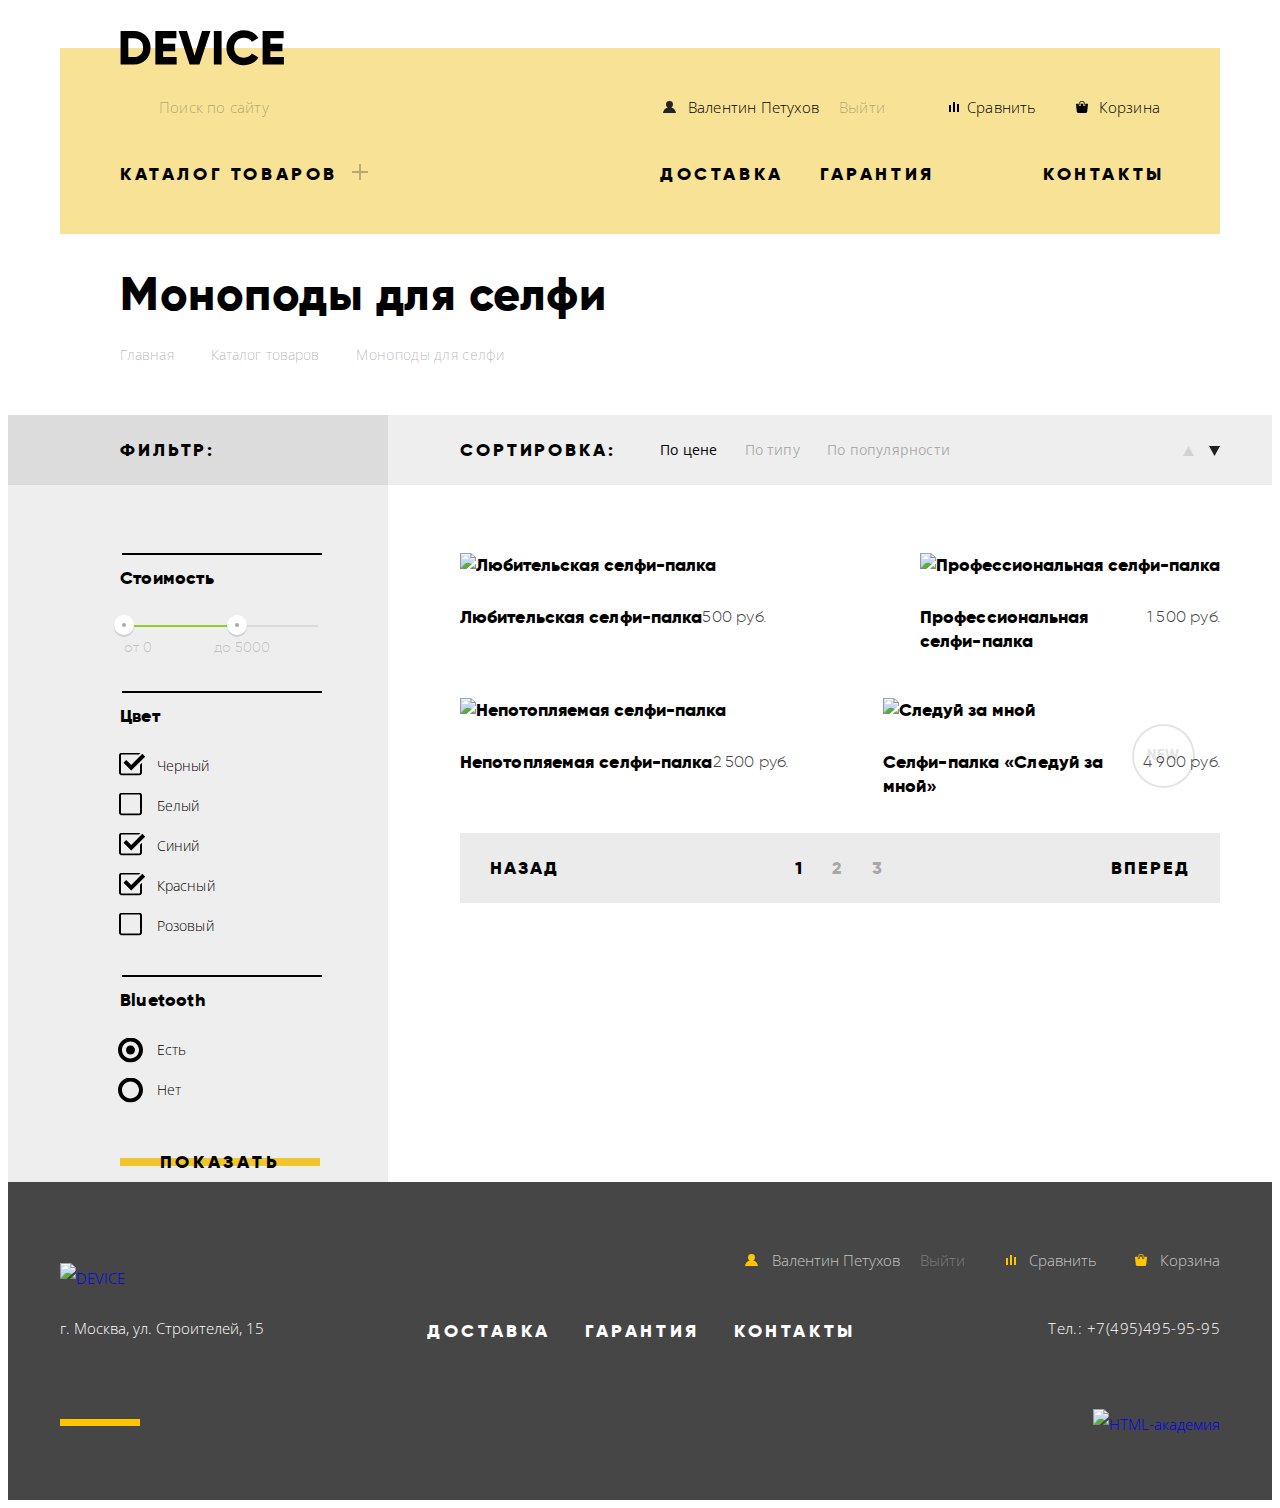
==== commit 452e2eed: "Исправление ошибок после первичной проверки №1" ====
--- a/catalog.html
+++ b/catalog.html
@@ -14,7 +14,7 @@
     <div class="wrapper">
       <h1 class="visually-hidden">Магазин гаджетов DEVICE</h1>
       <a href="index.html" aria-label="Перейти на главную страницу">
-        <img class="header__logo"src="img/header-logo.svg" alt="DEVICE" width="164" height="36">
+        <img class="header__logo" src="img/header-logo.svg" alt="DEVICE" width="164" height="36">
       </a>
 
       <ul class="header__user-navigation user-navigation">
@@ -286,7 +286,7 @@
             <a class="user-navigation__link--footer user-navigation__link--footer-compare" href="#" aria-label="Сравнить товары">Сравнить</a>
           </li>
           <li class="user-navigation__item user-navigation__item--footer user-navigation__item--footer-basket">
-            <a class="user-navigation__link--footer user-navigation__link--footer-basket" href="#" ria-label="Перейти в корзину">Корзина</a>
+            <a class="user-navigation__link--footer user-navigation__link--footer-basket" href="#" aria-label="Перейти в корзину">Корзина</a>
           </li>
         </ul>
       </div>
--- a/css/main.css
+++ b/css/main.css
@@ -15,7 +15,7 @@
 body {
   min-width: 1200px;
   padding-top: 40px;
-  font-family: "Gilroy ExtraBold", "Arial", sans-serif;
+  font-family: "Gilroy", "Arial", sans-serif;
   font-weight: 800;
   font-size: 18px;
   line-height: 24px;
@@ -148,7 +148,7 @@
   color: rgba(0, 0, 0, 0.3);
 }
 
-.search__input::placeholder {
+.search__input:placeholder {
   font-family: "Open Sans", "Arial", sans-serif;
   font-weight: 300;
   font-size: 15px;
@@ -168,12 +168,13 @@
   color: rgba(0, 0, 0, 0.6);
 }
 
-.search__input:hover::placeholder {
+.search__input:hover:placeholder {
   color: rgba(0, 0, 0, 0.6);
 }
 
 .search__input:focus {
   border-bottom: 2px solid rgba(0, 0, 0, 1);
+  outline: 0;
 }
 
 .search__input:focus + .search__button {
@@ -339,9 +340,9 @@
   width: 1100px;
   min-height: 142px;
   padding-top: 19px;
+  padding-left: 60px;
   margin-left: -60px;
   margin-right: 0;
-  padding-left: 60px;
   background-color: rgba(247, 226, 150, 1);
   z-index: 9;
 }
@@ -357,7 +358,7 @@
   -ms-flex-wrap: wrap;
       flex-wrap: wrap;
   min-width: 400px;
-  height: 120px;
+  min-height: 120px;
   padding-left: 0;
   list-style: none;
 
@@ -372,6 +373,7 @@
 .main-menu__catalog .catalog__item {
   width: 160px;
   margin-right: 40px;
+  margin-bottom: 20px;
 }
 
 .main-menu__catalog .catalog__item:nth-child(1) {
@@ -412,7 +414,7 @@
 .slider {
   position: relative;
   min-height: 410px;
-  margin-bottom: 70px;
+  margin-bottom: 0px;
 }
 
 .wrapper--slide {
@@ -429,11 +431,10 @@
           align-items: stretch;
   -ms-flex-line-pack: stretch;
     align-content: stretch;
-  position: absolute;
+  position: relative;
   top: -110px;
   left: 0;
   width: 1160px;
-  min-width: 1040px;
 }
 
 .slide-1 {
@@ -565,8 +566,10 @@
 }
 
 .slide__button {
+  max-width: 370px;
   margin-left: 3px;
   margin-bottom: 50px;
+  word-wrap: break-word;
 }
 
 .button {
@@ -615,7 +618,7 @@
 .slide__table {
   margin-left: 1px;
   margin-top: -2px;
-  margin-bottom: 40px;
+  margin-bottom: 20px;
   border-collapse: collapse;
 }
 
@@ -642,13 +645,22 @@
   border: none;
 }
 
+.table__cell {
+  width: 139px;
+}
+
+.table__row th:nth-child(1),
+.table__row td:nth-child(3) {
+  width: 160px;
+}
+
 .slider__buttons {
   display: inline-block;
   vertical-align: middle;
   position: absolute;
   min-width: 60px;
   right: 83px;
-  bottom: 170px;
+  top: 215px;
   font-size: 0;
   z-index: 9;
 }
@@ -686,16 +698,8 @@
   background: rgba(255, 255, 255, 1);
 }
 
-.table__cell {
-  width: 139px;
-}
-
-.table__row th:nth-child(1),
-.table__row td:nth-child(3) {
-  width: 160px;
-}
-
 .main-catalog {
+  margin-top: -70px;
   margin-bottom: 181px;
 }
 
@@ -703,12 +707,19 @@
   display: -webkit-box;
   display: -ms-flexbox;
   display: flex;
-  -webkit-box-pack: justify;
-      -ms-flex-pack: justify;
-          justify-content: space-between;
+  flex-wrap: wrap;
   padding-left: 0;
   padding-top: 1px;
   list-style: none;
+}
+
+.main-catalog__item {
+	margin-right: 40px;
+  margin-top: 30px;
+}
+
+.main-catalog__item:nth-child(6n) {
+  margin-right: 0;
 }
 
 .main-catalog__title {
@@ -807,7 +818,7 @@
 }
 
 .services {
-  height: 288px;
+  min-height: 288px;
   margin: 0;
   margin-bottom: 95px;
   background-color: rgba(229, 229, 229, 1);
@@ -815,10 +826,11 @@
 
 .services .container {
   position: relative;
+  min-height: 288px;
 }
 
 .container--services {
-  position: absolute;
+  position: relative;
   top: -20px;
   width: 1160px;
 }
@@ -842,7 +854,7 @@
   padding-left: 0;
 }
 
-.services__list::after {
+.services__list:after {
   position: absolute;
   top: -80px;
   left: 278px;
@@ -871,7 +883,7 @@
   transition: 0s;
 }
 
-.services__button:active::after {
+.services__button:active:after {
   position: absolute;
   top: 0;
   right: -118px;
@@ -893,7 +905,7 @@
   transition: 0s;
 }
 
-.active::after {
+.active:after {
   position: absolute;
   top: 0;
   right: -118px;
@@ -923,9 +935,10 @@
   -webkit-box-align: start;
       -ms-flex-align: start;
           align-items: flex-start;
-  position: absolute;
+  position: relative;
   top: 0;
   left: 0;
+  margin-left: -10px;
 }
 
 .wrapper--services-info {
@@ -986,6 +999,7 @@
   -webkit-box-pack: justify;
       -ms-flex-pack: justify;
           justify-content: space-between;
+  flex-wrap: wrap;
   list-style: none;
   margin-bottom: 140px;
   padding-left: 0;
@@ -1023,12 +1037,17 @@
   margin-bottom: 20px;
 }
 
+.info, 
+.contacts {
+  margin-top: -2px;
+}
+
 .info__title,
 .contacts__title {
   position: relative;
-  margin-left: -1px;
   margin-bottom: 45px;
-  letter-spacing: normal;
+  margin-left: -2px;
+  letter-spacing: 0.1px;
 }
 
 .info__title:before,
@@ -1092,8 +1111,10 @@
 
 .info__button,
 .contacts__button {
+  box-sizing: border-box;
   min-width: 260px;
   margin-top: auto;
+  margin-left: 2px;
 }
 
 .info__link {
@@ -1110,6 +1131,7 @@
 }
 
 .contacts__map {
+  max-width: 100%;
   margin-bottom: 65px;
 }
 
@@ -1158,7 +1180,6 @@
 }
 
 .feedback__item--message {
-
   margin-bottom: 20px;
   width: 720px;
 }
@@ -1178,11 +1199,15 @@
   -webkit-box-sizing: border-box;
           box-sizing: border-box;
   width: 360px;
+  height: 50px;
+  padding-left: 20px;
   font-family: "Open Sans", "Arial", sans-serif;
   font-weight: 400;
   font-size: 14px;
   line-height: 17px;
   color: rgba(70, 70, 70, 1);
+  background-color: rgba(230, 230, 230, 0.5);
+  border: none;
 }
 
 .feedback__input--message {
@@ -1193,14 +1218,6 @@
   padding-top: 19px;
 }
 
-.feedback__input {
-  height: 50px;
-  padding-left: 20px;
-  color: rgba(70, 70, 70, 1);
-  background-color: rgba(230, 230, 230, 0.5);
-  border: none;
-}
-
 .feedback__input::-webkit-input-placeholder {
   font-family: "Open Sans", "Arial", sans-serif;
   font-weight: 400;
@@ -1225,7 +1242,7 @@
   color: rgba(70, 70, 70, 0.4);
 }
 
-.feedback__input::placeholder {
+.feedback__input:placeholder {
   font-family: "Open Sans", "Arial", sans-serif;
   font-weight: 400;
   font-size: 14px;
@@ -1239,7 +1256,7 @@
 
 .feedback__input:focus {
   background-color: rgba(255, 255, 255, 1);
-  border: 3px solid rgba(240, 197, 46, 1);
+  outline: 3px solid rgba(240, 197, 46, 1);
 }
 
 .feedback__input:invalid {
@@ -1290,7 +1307,7 @@
 }
 
 .footer {
-  margin-top: 62px;
+  margin-top: 63px;
   padding-top: 2px;
   font-family: "Open Sans", "Arial", sans-serif;
   font-weight: 300;
@@ -1636,7 +1653,7 @@
 }
 
 .big-container--selection {
-  height: 70px;
+  min-height: 70px;
   background: -webkit-gradient(linear, left top, right top, color-stop(50%, rgba(220, 220, 220, 1)), color-stop(50%, rgba(238, 238, 238, 1)));
   background: linear-gradient(to right, rgba(220, 220, 220, 1) 50%, rgba(238, 238, 238, 1) 50%);
 }
@@ -1645,6 +1662,7 @@
   display: -webkit-box;
   display: -ms-flexbox;
   display: flex;
+  flex-wrap: wrap;
   width: 1100px;
   margin: 0;
   margin-left: 60px;
@@ -1861,6 +1879,10 @@
   cursor: pointer;
 }
 
+.range__control:active {
+	border: 9px solid rgba(255, 255, 255, 1);
+}
+
 .range__control--min {
   left: -8px;
 }
@@ -1994,13 +2016,13 @@
   padding-left: 0;
 }
 
-
 .products__item {
   position: relative;
   margin-bottom: 45px;
 }
 
 .products__img {
+  max-width: 100%;
   margin-bottom: 28px;
 }
 
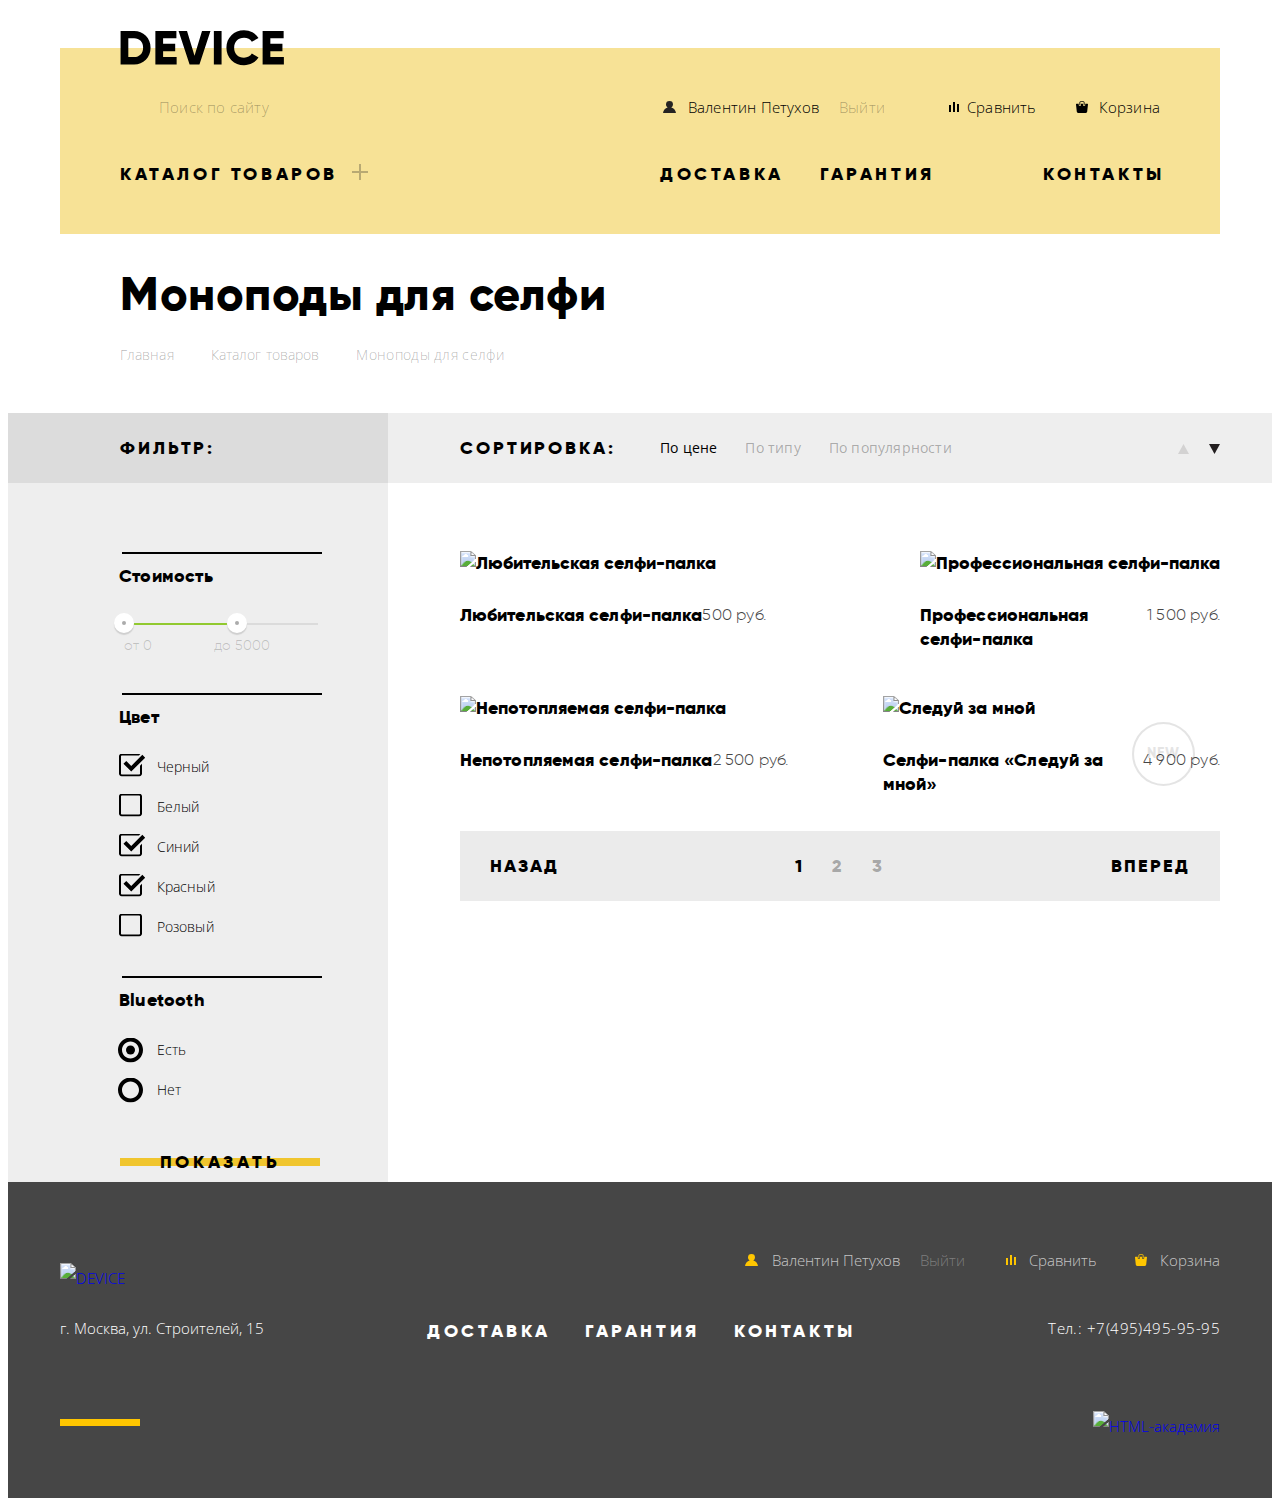
==== commit 365418f7: "Добавление скриптов" ====
--- a/catalog.html
+++ b/catalog.html
@@ -6,7 +6,7 @@
   <title>HTML Academy: Девайс</title>
   <link href="https://fonts.googleapis.com/css?family=Open+Sans:300,400&amp;subset=cyrillic" rel="stylesheet">
   <link href="css/normalize.css" rel="stylesheet">
-  <link href="css/main.css" rel="stylesheet">
+  <link href="css/main.min.css" rel="stylesheet">
 </head>
 
 <body>
@@ -319,6 +319,7 @@
       </div>
     </div>
   </footer>
+  <script src="js/script.min.js"></script>
 </body>
 
 </html>--- a/css/main.min.css
+++ b/css/main.min.css
@@ -0,0 +1 @@
+.main-menu__list,body{font-family:Gilroy,Arial,sans-serif}.header,.search__input,body{color:rgba(0,0,0,1)}.products__item:hover .products__item--hover,.search__input:focus+.search__button{visibility:visible}.button,.slider__button{-webkit-box-sizing:border-box}.columns,.slide{align-content:stretch}@font-face{font-family:Gilroy;src:local("Gilroy Light"),local("Gilroy-Light"),url(fonts/Gilroy/Gilroylight.woff2) format("woff2"),url(fonts/Gilroy/Gilroylight.woff) format("woff"),url(fonts/Gilroy/Gilroylight.ttf) format("truetype");font-weight:300;font-style:normal}@font-face{font-family:Gilroy;src:local("Gilroy ExtraBold"),local("Gilroy-ExtraBold"),url(fonts/Gilroy/Gilroyextrabold.woff2) format("woff2"),url(fonts/Gilroy/Gilroyextrabold.woff) format("woff"),url(fonts/Gilroy/Gilroyextrabold.ttf) format("truetype");font-weight:800;font-style:normal}body{min-width:1200px;padding-top:40px;font-weight:800;font-size:18px;line-height:24px;text-align:left;background-color:rgba(255,255,255,1)}.header__user-navigation,.search__input{font-family:"Open Sans",Arial,sans-serif;font-weight:300;letter-spacing:.2px}.visually-hidden:not(:focus):not(:active),input[type=radio].visually-hidden,input[type=checkbox].visually-hidden{position:absolute;width:1px;height:1px;margin:-1px;border:0;padding:0;white-space:nowrap;-webkit-clip-path:inset(100%);clip-path:inset(100%);clip:rect(0 0 0 0);overflow:hidden}.big-container{width:100%}.container{width:1160px;margin:0 auto}.wrapper{position:relative;width:1040px;margin:0 60px}a{text-decoration:none}.header{height:186px;background-color:rgba(247,226,150,1)}.header--main-page{min-height:299px}.header__logo{position:absolute;left:0;bottom:100%;-webkit-transform:translate(0,50%);transform:translate(0,50%);height:36px;cursor:pointer}.header__logo:focus,.header__logo:hover{opacity:.7}.header__logo:active{opacity:.3}.search__form{display:-webkit-box;display:-ms-flexbox;display:flex;width:441px;margin-right:29px}.search__input{width:356px;height:50px;line-height:50px;padding-left:39px;font-size:15px;border:none;background:url(../img/header-search.svg) 4px 50% no-repeat;background-size:16px 16px}.search__input::-webkit-search-cancel-button{-webkit-appearance:none}.search__input::-webkit-input-placeholder{font-family:"Open Sans",Arial,sans-serif;font-weight:300;font-size:15px;letter-spacing:.2px;color:rgba(0,0,0,.3)}.search__input:-ms-input-placeholder{font-family:"Open Sans",Arial,sans-serif;font-weight:300;font-size:15px;letter-spacing:.2px;color:rgba(0,0,0,.3)}.search__input::-ms-input-placeholder{font-family:"Open Sans",Arial,sans-serif;font-weight:300;font-size:15px;letter-spacing:.2px;color:rgba(0,0,0,.3)}.search__input:placeholder{font-family:"Open Sans",Arial,sans-serif;font-weight:300;font-size:15px;letter-spacing:.2px;color:rgba(0,0,0,.3)}.search__input:hover::-webkit-input-placeholder{color:rgba(0,0,0,.6)}.search__input:hover:-ms-input-placeholder{color:rgba(0,0,0,.6)}.search__input:hover::-ms-input-placeholder{color:rgba(0,0,0,.6)}.search__input:hover:placeholder{color:rgba(0,0,0,.6)}.search__input:focus{border-bottom:2px solid rgba(0,0,0,1);outline:0}.search__button{visibility:hidden;width:85px;height:50px;font-size:15px;line-height:30px;border:2px solid rgba(0,0,0,1);background-color:rgba(247,226,150,1);cursor:pointer}.search__button:focus,.search__button:hover{color:rgba(255,255,255,1);background-color:rgba(0,0,0,1)}.search__button:active{color:rgba(255,255,255,.3);background-color:rgba(0,0,0,1)}.header__user-navigation{display:-webkit-box;display:-ms-flexbox;display:flex;margin-bottom:30px;padding-top:34px;padding-left:0;list-style:none;font-size:0}.user-navigation__item--header-account{display:-webkit-box;display:-ms-flexbox;display:flex;min-width:350px}.catalog__item,.main-menu__catalog{display:-webkit-box;display:-ms-flexbox}.user-navigation__item--header-account .user-navigation__link--header:first-child{margin-right:20px;padding-left:25px}.user-navigation__item--header:last-child{margin-left:auto}.user-navigation__link--header{line-height:50px;font-size:15px;color:rgba(0,0,0,1);opacity:1}.user-navigation__link--header:focus,.user-navigation__link--header:hover{color:rgba(0,0,0,.6);opacity:.6}.user-navigation__link--header:active{color:rgba(0,0,0,.3);opacity:.3}.user-navigation__link--header-enter,.user-navigation__link--header-name{background:url(../img/header-user-nav-user.svg) 0 50% no-repeat}.user-navigation__link--header-enter{margin-left:70px}.user-navigation__link--header-name{word-wrap:break-word;min-width:auto;margin-left:auto}.user-navigation__link--header-exit{color:rgba(0,0,0,.3);margin-right:55px}.button,.catalog__link,.main-menu__link{color:rgba(0,0,0,1)}.user-navigation__link--header-compare{width:100px;padding-left:27px;background:url(../img/header-user-nav-compare.svg) 10% 50% no-repeat}.user-navigation__link--header-basket{margin-left:auto;padding-left:23px;background:url(../img/header-user-nav-basket.svg) 0 50% no-repeat}.main-menu__list{display:-webkit-box;display:-ms-flexbox;display:flex;padding:0;list-style:none;font-weight:800;font-size:18px;line-height:24px;letter-spacing:3.6px;text-transform:uppercase}.main-menu__item--delivery,.main-menu__item--warranty{width:160px}.main-menu__item--contacts{width:117px}.main-menu__item:last-child{margin-left:auto}.main-menu__link:focus,.main-menu__link:hover{color:rgba(0,0,0,.6);opacity:.6}.main-menu__link:active{color:rgba(0,0,0,.3)}.main-menu__item--catalog{width:250px;margin-right:290px;background:url(../img/main-menu-catalog-plus.svg) 99% 2px no-repeat}.main-menu__item--catalog:hover .wrapper--menu-catalog{display:block}.wrapper--menu-catalog{display:none;position:absolute;width:1100px;min-height:142px;padding-top:19px;padding-left:60px;margin-left:-60px;margin-right:0;background-color:rgba(247,226,150,1);z-index:9}.slide,.slide__slogan,.slider{position:relative}.main-menu__catalog{display:flex;-webkit-box-orient:horizontal;-webkit-box-direction:normal;-ms-flex-direction:row;flex-direction:row;-ms-flex-wrap:wrap;flex-wrap:wrap;min-width:400px;min-height:120px;padding-left:0;list-style:none;font-family:"Open Sans",Arial,sans-serif;font-weight:300;font-size:15px;line-height:36px;letter-spacing:.2px;text-transform:none}.catalog__item,.products__item--hover{-webkit-box-orient:vertical;-webkit-box-direction:normal}.slide__slogan,.slide__slogan:after{font-family:Gilroy,Arial,sans-serif;font-weight:800}.button,.footer__menu,.new:after,.paginator__list{text-transform:uppercase}.main-menu__catalog .catalog__item{width:160px;margin-right:40px;margin-bottom:20px}.main-menu__catalog .catalog__item:nth-child(1){width:200px}.main-menu__catalog .catalog__item:nth-child(2),.main-menu__catalog .catalog__item:nth-child(3){width:160px}.catalog__item{display:flex;-ms-flex-direction:column;flex-direction:column}.catalog__link:focus,.catalog__link:hover{color:rgba(0,0,0,.6)}.catalog__link:active{color:rgba(0,0,0,.3)}.slider{min-height:410px;margin-bottom:0}.wrapper--slide{width:1160px;margin:0}.slide{display:-webkit-box;display:-ms-flexbox;display:flex;-webkit-box-align:stretch;-ms-flex-align:stretch;align-items:stretch;-ms-flex-line-pack:stretch;top:-110px;left:0;width:1160px}.slide-1{z-index:4}.slide-1 .slide__img{margin-top:-1px;margin-right:34px}.slide-2{z-index:3}.slide-2 .slide__img{margin-top:11px;margin-right:25px}.slide-3{z-index:2}.slide-3 .slide__img{margin-top:65px;margin-right:9px}.slide__img{margin-left:auto;margin-right:35px}.slide__description{-ms-flex-item-align:start;align-self:flex-start;width:510px;margin-top:-1px;margin-left:auto;margin-right:52px}.slide__slogan{display:block;z-index:2;margin-top:80px;margin-bottom:20px;margin-left:1px;font-size:47.5px;text-align:left;line-height:56px;letter-spacing:.45px}.slide__slogan:before{content:"";display:block;position:absolute;top:-42px;width:100px;height:7px;background-color:rgba(255,255,255,1)}.slide__slogan:after{content:"";position:absolute;z-index:-1;top:-94px;left:330px;font-size:180.5px;line-height:1;letter-spacing:1.8px;text-align:right;color:rgba(255,255,255,1)}.slide-1 .slide__slogan:after{content:"01";z-index:-1}.slide-2 .slide__slogan:after{content:"02";left:305px;z-index:-1}.slide-3 .slide__slogan:after{content:"03";left:303px;z-index:-1}.slide-1 .slide__slogan,.slide-2 .slide__slogan{width:403px}.slide__comment{display:block;width:480px;margin-bottom:40px;font-family:"Open Sans",Arial,sans-serif;font-weight:300;font-size:15px;text-align:left;line-height:30px;letter-spacing:.2px}.button,.slider__buttons{display:inline-block;vertical-align:middle}.button,.slide__table td{font-family:Gilroy,Arial,sans-serif}.slide-1 .slide__comment{width:495px}.slide-2 .slide__comment{width:450px}.slide-3 .slide__comment{width:480px;letter-spacing:.17px}.slide__button{max-width:370px;margin-left:3px;margin-bottom:55px;word-wrap:break-word}.button{box-sizing:border-box;min-width:220px;min-height:40px;padding:0 5px;font-weight:800;font-size:18px;line-height:40px;letter-spacing:3.7px;text-align:center;background:-webkit-gradient(linear,left top,left bottom,color-stop(40%,transparent),color-stop(40%,rgba(240,197,46,1)),color-stop(60%,rgba(240,197,46,1)),color-stop(60%,transparent));background:linear-gradient(to bottom,transparent 40%,rgba(240,197,46,1) 40%,rgba(240,197,46,1) 60%,transparent 60%);border:none;cursor:pointer}.logotypes__list,.main-catalog__list,.services__list{list-style:none;padding-left:0}.button:focus,.button:hover{-webkit-transition:background .5s ease;transition:background .5s ease;background:rgba(240,197,46,1)}.button:focus{border-color:#663d15;outline:dotted thin;outline:-webkit-focus-ring-color auto 5px}.slide__table td,.slide__table th{font-weight:300;border:none;text-align:left}.button:active{color:rgba(0,0,0,.3);background:rgba(240,197,46,1)}.slide__table{margin-top:-2px;margin-bottom:20px;border-collapse:collapse}.slide__table th{padding-top:0;font-family:"Open Sans",Arial,sans-serif;font-size:13px;line-height:30px;letter-spacing:.1px}.slide__table td{padding:0;font-size:36px;line-height:48px;letter-spacing:.2px}.contacts__title,.info__title,.main-catalog__title,.services__title{font-family:Gilroy,Arial,sans-serif;font-weight:800}.table__cell{width:139px}.table__row td:nth-child(3),.table__row th:nth-child(1){width:160px}.slider__buttons{position:absolute;min-width:60px;right:83px;top:215px;font-size:0;z-index:9}.slider__button{position:relative;box-sizing:border-box;width:12px;height:12px;margin-right:20px;padding:0;border:1px solid rgba(0,0,0,1);border-radius:50%;background:rgba(255,255,255,1)}.slider__button:last-child{margin-right:0}.slider__button--active:before,.slider__button:active:before{content:"";position:absolute;top:50%;left:50%;-webkit-transform:translate(-50%,-50%);transform:translate(-50%,-50%);width:4px;height:4px;border:1px solid rgba(0,0,0,1);border-radius:50%;background:rgba(255,255,255,1)}.main-catalog{margin-top:-71px;margin-bottom:180px}.main-catalog__list{display:-webkit-box;display:-ms-flexbox;display:flex;-ms-flex-wrap:wrap;flex-wrap:wrap;padding-top:1px}.main-catalog__item{margin-right:40px;margin-top:30px}.main-catalog__item:nth-child(6n){margin-right:0}.main-catalog__title{display:block;width:160px;font-size:18px;line-height:24px;letter-spacing:.2px;color:rgba(0,0,0,1)}.main-catalog__title--vr{letter-spacing:.5px}.main-catalog__title--mono{width:120px}.main-catalog__link:active .main-catalog__title{opacity:.3}.main-catalog__img{display:block;width:160px;height:160px;margin-bottom:34px}.main-catalog__img--1{background:url(../img/main-catalog-1.png) 50% 50% no-repeat rgba(240,197,46,.5)}.main-catalog__link:active .main-catalog__img--1{background:url(../img/main-catalog-1-active.png) 50% 50% no-repeat;-webkit-transition:0s;transition:0s}.main-catalog__img--2{background:url(../img/main-catalog-2.png) 50% 95% no-repeat rgba(240,197,46,.5)}.main-catalog__link:active .main-catalog__img--2{background:url(../img/main-catalog-2-active.png) 50% 95% no-repeat;-webkit-transition:0s;transition:0s}.main-catalog__img--3{background:url(../img/main-catalog-3.png) 55% 53% no-repeat rgba(240,197,46,.5)}.main-catalog__link:active .main-catalog__img--3{background:url(../img/main-catalog-3-active.png) 55% 53% no-repeat;-webkit-transition:0s;transition:0s}.main-catalog__img--4{background:url(../img/main-catalog-4.png) 51% 53% no-repeat rgba(240,197,46,.5)}.main-catalog__link:active .main-catalog__img--4{background:url(../img/main-catalog-4-active.png) 51% 53% no-repeat;-webkit-transition:0s;transition:0s}.main-catalog__img--5{background:url(../img/main-catalog-5.png) 52% 52% no-repeat rgba(240,197,46,.5)}.main-catalog__link:active .main-catalog__img--5{background:url(../img/main-catalog-5-active.png) 52% 52% no-repeat;-webkit-transition:0s;transition:0s}.main-catalog__img--6{background:url(../img/main-catalog-6.png) 48% 54% no-repeat rgba(240,197,46,.5)}.main-catalog__link:active .main-catalog__img--6{background:url(../img/main-catalog-6-active.png) 48% 54% no-repeat;-webkit-transition:0s;transition:0s}.main-catalog__link:focus .main-catalog__img,.main-catalog__link:hover .main-catalog__img{background-color:rgba(240,197,46,1)}.services{min-height:288px;margin:0 0 95px;background-color:rgba(229,229,229,1)}.services .container{position:relative;min-height:288px}.contacts,.info{min-height:520px}.container--services{position:relative;top:-20px;width:1160px}.wrapper--services{display:-webkit-box;display:-ms-flexbox;display:flex;-webkit-box-align:start;-ms-flex-align:start;align-items:flex-start;width:auto;margin:0}.services__list{margin-top:0;position:relative}.services__list:after{position:absolute;top:-80px;left:278px;content:"";display:block;width:7px;height:319px;background-color:rgba(0,0,0,1)}.services__button--active:after,.services__button:active:after{right:-118px;display:block;width:118px;height:40px;top:0;content:""}.services__item{margin-bottom:24px}.services__button{-webkit-box-sizing:border-box;box-sizing:border-box;min-width:160px}.services__button:focus{outline:0}.services__button:active{position:relative;color:rgba(247,225,135,1);background-color:rgba(0,0,0,1);-webkit-transition:0s;transition:0s;outline:0}.services__button:active:after{position:absolute;background-color:rgba(0,0,0,1)}.services__button--active,.services__button--active:focus,.services__button--active:hover{position:relative;color:rgba(247,225,135,1);background:0 0;background-color:rgba(0,0,0,1);-webkit-transition:0s;transition:0s;outline:0}.services__button--active:after{position:absolute;background-color:rgba(0,0,0,1)}.services__info{position:relative;width:760px;margin-left:auto;margin-top:0}.services__description--credit,.services__description--delivery,.services__description--warranty{display:-webkit-box;display:-ms-flexbox;display:flex;-webkit-box-pack:center;-ms-flex-pack:center;justify-content:center;-webkit-box-align:start;-ms-flex-align:start;align-items:flex-start;position:relative;top:0;left:0;margin-left:-10px}.columns,.logotypes__list{display:-webkit-box;display:-ms-flexbox}.wrapper--services-info{width:460px;margin-left:2px;margin-top:-7px;margin-right:40px}.services__img{width:260px;-ms-flex-item-align:center;-ms-grid-row-align:center;align-self:center;margin-left:-11px}.services__img img{-webkit-transform:translateX(50%);transform:translateX(50%)}.services__img--credit,.services__img--warranty{margin-top:-10px}.contacts__title,.info__title,.services__title{margin-top:0;margin-bottom:33px;font-size:47.5px;line-height:47.5px;text-align:left;letter-spacing:.5px}.contacts__description,.info__description,.services__comment{font-family:"Open Sans",Arial,sans-serif;font-weight:300;font-size:15px;line-height:30px}.services__comment{width:430px;letter-spacing:.2px}.logotypes__list{display:flex;-webkit-box-pack:space-evenly;-ms-flex-pack:space-evenly;justify-content:space-evenly;-ms-flex-wrap:wrap;flex-wrap:wrap;margin-bottom:140px}.logotypes__item{margin-left:40px}.logotypes__item:nth-child(1){margin-left:0}.logotypes__img--hover,.logotypes__link:hover .logotypes__img{display:none}.logotypes__link:hover .logotypes__img--hover{display:block}.columns{display:flex;-webkit-box-pack:justify;-ms-flex-pack:justify;justify-content:space-between;-webkit-box-align:stretch;-ms-flex-align:stretch;align-items:stretch;-ms-flex-line-pack:stretch}.feedback__list,.footer__user-navigation{display:-webkit-box;-ms-flex-wrap:wrap;list-style:none}.info{width:500px;margin-bottom:20px}.contacts,.info{margin-top:-2px}.contacts__title,.info__title{position:relative;margin-bottom:45px;margin-left:-3px;letter-spacing:.1px}.contacts__title:before,.info__title:before{content:"";position:absolute;top:-52px;left:3px;width:80px;height:7px;background-color:rgba(0,0,0,1)}.modal--feedback,.modal--map{position:fixed;top:50px;left:50%}.contacts__description,.info__description{margin-bottom:30px;margin-left:-1px;letter-spacing:.1px;text-align:left}.feedback__label,.info__transport{font-family:Gilroy,Arial,sans-serif;font-weight:800;color:rgba(0,0,0,1)}.info__description{width:478px}.info__description:nth-of-type(2){margin-left:-3px;letter-spacing:0}.contacts__description{width:520px;letter-spacing:.14px}.info__transport{margin-top:65px;margin-left:-5px;margin-bottom:55px;padding-left:20px;list-style:none;font-size:16px;line-height:2.5}.info__transport .info__item{list-style-image:url(../img/info-list-style.png);padding-left:20px}.info__transport .info__item:last-child{margin-bottom:0}.contacts__button,.info__button{-webkit-box-sizing:border-box;box-sizing:border-box;min-width:260px;margin-top:auto;margin-left:2px}.info__link{color:rgba(0,0,0,1)}.contacts{width:560px}.contacts__description{margin-bottom:35px}.contacts__map{max-width:100%;margin-bottom:65px}.modal{z-index:10}.modal--feedback{-webkit-transform:translate(-50%,0);transform:translate(-50%,0);margin:0 auto;-webkit-box-sizing:border-box;box-sizing:border-box;width:960px;min-height:555px;padding:80px 100px 0;background-color:rgba(255,255,255,1);box-shadow:0 10px 20px 0 rgba(4,6,6,.2)}.feedback__list{display:-ms-flexbox;display:flex;flex-wrap:wrap;-webkit-box-pack:justify;-ms-flex-pack:justify;justify-content:space-between;padding-left:0}.feedback__item{-webkit-box-sizing:border-box;box-sizing:border-box;width:360px;margin-bottom:35px}.feedback__item--name{margin-right:40px}.feedback__item--message{margin-bottom:20px;width:720px}.feedback__label{display:block;margin-bottom:5px;font-size:17.5px;letter-spacing:normal;text-align:left}.feedback__input,.footer{font-family:"Open Sans",Arial,sans-serif}.feedback__input{-webkit-box-sizing:border-box;box-sizing:border-box;width:360px;height:50px;padding-left:20px;font-weight:400;font-size:14px;line-height:17px;color:rgba(70,70,70,1);background-color:rgba(230,230,230,.5);border:none}.feedback__input--message{-webkit-box-sizing:border-box;box-sizing:border-box;width:760px;min-height:156px;padding-top:19px}.feedback__input::-webkit-input-placeholder{font-family:"Open Sans",Arial,sans-serif;font-weight:400;font-size:14px;line-height:18px;color:rgba(70,70,70,.4)}.feedback__input:-ms-input-placeholder{font-family:"Open Sans",Arial,sans-serif;font-weight:400;font-size:14px;line-height:18px;color:rgba(70,70,70,.4)}.feedback__input::-ms-input-placeholder{font-family:"Open Sans",Arial,sans-serif;font-weight:400;font-size:14px;line-height:18px;color:rgba(70,70,70,.4)}.feedback__input:placeholder{font-family:"Open Sans",Arial,sans-serif;font-weight:400;font-size:14px;line-height:18px;color:rgba(70,70,70,.4)}.feedback__input:hover{background-color:rgba(230,230,230,.8)}.feedback__input:focus{background-color:rgba(255,255,255,1);outline:rgba(240,197,46,1) solid 3px}.feedback__input:invalid{background-color:rgba(246,218,218,1)}.modal--feedback .modal__button{-webkit-box-sizing:border-box;box-sizing:border-box;min-width:200px}.modal--map{-webkit-transform:translate(-50%,0);transform:translate(-50%,0);-webkit-box-sizing:border-box;box-sizing:border-box;width:960px;height:559px;padding:0;-webkit-box-shadow:0 10px 20px 0 rgba(4,6,6,.2);box-shadow:0 10px 20px 0 rgba(4,6,6,.2)}.close__button{position:absolute;top:25px;right:22px;width:55px;height:55px;border:none;border-radius:50%;background:url(../img/close-button.svg);opacity:.5;cursor:pointer;outline:0}.close__button:focus,.close__button:hover{opacity:1}.close__button:active{opacity:.3}.footer{margin-top:61px;padding-top:2px;font-weight:300;font-size:15px;line-height:30px;color:rgba(255,255,255,1);background-color:rgba(70,70,70,1)}.footer__menu,.page__title{font-family:Gilroy,Arial,sans-serif;font-weight:800}.footer--catalog{margin-top:0}.footer--catalog .footer__middle{margin-bottom:29px}.footer .container{padding-top:43px;padding-bottom:45px}.footer__top{display:-webkit-box;display:-ms-flexbox;display:flex;-webkit-box-pack:justify;-ms-flex-pack:justify;justify-content:space-between;-webkit-box-align:end;-ms-flex-align:end;align-items:flex-end;margin-bottom:5px}.footer__logo{-ms-flex-item-align:end;align-self:flex-end;cursor:pointer}.filters__title,.footer__copyright,.sorting__gradation,.sorting__title{-ms-grid-row-align:center;align-self:center}.footer__logo:focus,.footer__logo:hover{opacity:.6}.footer__logo:active{opacity:.3}.footer__user-navigation{display:-ms-flexbox;display:flex;flex-wrap:wrap;width:600px;line-height:36px}.user-navigation__item--footer{margin-right:20px}.user-navigation__item--footer-account{display:-webkit-box;display:-ms-flexbox;display:flex;-ms-flex-wrap:wrap;flex-wrap:wrap;min-width:382px;margin-right:0}.user-navigation__item--footer-account .user-navigation__link--footer-enter,.user-navigation__item--footer-account .user-navigation__link--footer-name{background:url(../img/footer-user-nav-user.svg) 0 50% no-repeat}.user-navigation__item--footer-name{margin-right:20px}.user-navigation__item--footer-compare{margin-left:0;margin-right:30px}.user-navigation__item--footer-basket{margin-left:auto;margin-right:0;text-align:right}.user-navigation__link--footer{color:rgba(255,255,255,.7);opacity:1}.user-navigation__link--footer:focus,.user-navigation__link--footer:hover{color:rgba(255,255,255,1);opacity:.6}.user-navigation__link--footer:active{color:rgba(255,255,255,.3);opacity:.3}.user-navigation__link--footer-enter{margin-left:275px;padding-left:25px;width:82px}.user-navigation__link--footer-name{-webkit-box-sizing:border-box;box-sizing:border-box;margin-left:auto;padding-right:20px;padding-left:27px;max-width:300px;word-wrap:break-word}.user-navigation__link--footer-exit{width:82px;color:rgba(255,255,255,.3)}.user-navigation__link--footer-compare{padding-left:27px;background:url(../img/footer-user-nav-compare.svg) 5% 50% no-repeat}.user-navigation__link--footer-basket{padding-left:25px;background:url(../img/footer-user-nav-basket.svg) 0 50% no-repeat}.footer__middle{display:-webkit-box;display:-ms-flexbox;display:flex;-webkit-box-pack:justify;-ms-flex-pack:justify;justify-content:space-between;margin-bottom:30px}.footer__bottom,.footer__menu{display:-webkit-box;display:-ms-flexbox}.footer__address{width:300px;margin-right:60px}.footer__phone{width:300px;margin-left:60px;padding:0;text-align:right;letter-spacing:.45px}.footer__menu{display:flex;-ms-flex-wrap:wrap;flex-wrap:wrap;-webkit-box-pack:justify;-ms-flex-pack:justify;justify-content:space-between;width:440px;padding-right:22px;list-style:none;font-size:18px;line-height:30px;letter-spacing:3.6px}.footer__menu .menu__item:first-child{margin-left:-15px}.footer .menu__link{color:rgba(255,255,255,1)}.footer .menu__link:focus,.footer .menu__link:hover{color:rgba(255,255,255,.6)}.footer .menu__link:active{color:rgba(255,255,255,.3)}.footer__bottom{display:flex;-webkit-box-align:center;-ms-flex-align:center;align-items:center;position:relative}.footer__social,.wrapper--selection{display:-webkit-box;display:-ms-flexbox}.footer__bottom:after{content:"";position:absolute;top:26px;left:0;width:80px;height:7px;background-color:rgba(255,198,0,1)}.footer__social{display:flex;-ms-flex-wrap:wrap;flex-wrap:wrap;-ms-flex-pack:distribute;justify-content:space-around;width:160px;margin-left:500px;padding-left:0;list-style:none}.social__item{font-size:0;margin-left:-3px;margin-top:-2px}.social__button{display:block;width:32px;height:32px;border:none;border-radius:50%;opacity:.3}.social__button:hover{opacity:.6}.social__button:active{opacity:.1}.filter__input--checkbox:focus+.filter__label:before,.filter__input--checkbox:hover+.filter__label:before,.footer__copyright:hover{opacity:.6}.social__button--fb{background-image:url(../img/social-fb.svg)}.social__button--instagram{background-image:url(../img/social-instagram.svg)}.social__button--twitter{background-image:url(../img/social-twitter.svg)}.footer__copyright{margin-left:auto;-ms-flex-item-align:center;margin-top:5px}.footer__copyright:active{opacity:.3}.page__title{margin-top:36px;margin-bottom:25px;font-size:47px;line-height:48px;letter-spacing:.5px}.breadcrumbs{margin-bottom:46px;padding-left:0;list-style-type:none;font-family:"Open Sans",Arial,sans-serif;font-weight:300;font-size:14px;line-height:24px;letter-spacing:.1px}.breadcrumbs__item{display:inline-block;vertical-align:top;margin-right:13px;padding-left:20px;background:url(../img/breadcrumbs-arrow.svg) 0 50% no-repeat}.breadcrumbs__item--main{padding-left:0;background-image:none}.breadcrumbs__link{color:rgba(0,0,0,.3)}.breadcrumbs__link:hover{color:rgba(0,0,0,.6)}.breadcrumbs__link:active{color:rgba(0,0,0,.1)}.breadcrumbs__link--current:active,.breadcrumbs__link--current:hover,.sorting__link{color:rgba(0,0,0,.3)}.breadcrumbs__link--current{letter-spacing:.3px}.big-container--selection{min-height:70px;background:-webkit-gradient(linear,left top,right top,color-stop(50%,rgba(220,220,220,1)),color-stop(50%,rgba(238,238,238,1)));background:linear-gradient(to right,rgba(220,220,220,1) 50%,rgba(238,238,238,1) 50%)}.wrapper--selection{display:flex;-ms-flex-wrap:wrap;flex-wrap:wrap;width:1100px;margin:0 0 0 60px;background-color:rgba(238,238,238,1)}.sorting,.sorting__list{display:-webkit-box;display:-ms-flexbox}.filters__title,.sorting__title{-ms-flex-item-align:center;font-family:Gilroy,Arial,sans-serif;font-weight:800;font-size:17.5px;text-transform:uppercase;letter-spacing:2.9px}.container--title{min-width:268px;min-height:70px;background-color:rgba(220,220,220,1)}.filters__title{line-height:70px}.sorting{display:flex;-ms-flex-wrap:wrap;flex-wrap:wrap;-webkit-box-align:center;-ms-flex-align:center;align-items:center;width:832px;min-height:70px;background-color:rgba(238,238,238,1)}.sorting__title{margin-left:72px;width:160px}.sorting__list{display:flex;-ms-flex-wrap:wrap;flex-wrap:wrap;-webkit-box-pack:justify;-ms-flex-pack:justify;justify-content:space-between;-webkit-box-align:center;-ms-flex-align:center;align-items:center;min-width:290px;list-style:none;font-family:"Open Sans",Arial,sans-serif;font-weight:400;font-size:14px;text-align:left;line-height:17.5px;letter-spacing:.2px}.sorting__item{margin-right:28px}.sorting__link:hover{color:rgba(0,0,0,.6)}.active-link,.sorting__link:active{color:rgba(0,0,0,1)}.sorting__gradation{-ms-flex-item-align:center;width:auto;margin-left:auto;margin-right:0}.gradation__link{margin-left:15px}.gradation__link svg{fill:rgba(211,210,210,1)}.gradation__link:hover svg{fill:rgba(167,165,166,1)}.active-link svg,.active-link:hover svg{fill:rgba(35,31,32,1)}.big-container--catalog{background:-webkit-gradient(linear,left top,right top,color-stop(50%,rgba(238,238,238,1)),color-stop(50%,rgba(255,255,255,1)));background:linear-gradient(to right,rgba(238,238,238,1) 50%,rgba(255,255,255,1) 50%)}.wrapper--catalog{display:-webkit-box;display:-ms-flexbox;display:flex;background-color:rgba(255,255,255,1)}.filter,.filters{background-color:rgba(238,238,238,1)}.filters{min-width:268px}.filters__form .filter:first-child{margin-top:69px}.filter{-webkit-box-sizing:border-box;box-sizing:border-box;min-width:200px;margin-right:68px;border:none;padding-top:0;padding-left:0;border-top:2px solid rgba(0,0,0,1)}.filter-price{margin-bottom:4px}.filter__title{margin-top:10px;margin-left:-3px;font-family:Gilroy,Arial,sans-serif;font-weight:800;font-size:18px;line-height:24px;letter-spacing:.2px}.filter__list{list-style:none;padding-left:0}.filter__label{position:relative;display:block;margin-left:-5px;padding-left:40px;font-family:"Open Sans",Arial,sans-serif;font-weight:300;font-size:14px;text-align:left;line-height:40px;letter-spacing:.1px;cursor:pointer}.filter-price__input,.new:after{font-family:Gilroy,Arial,sans-serif;font-size:14px;vertical-align:middle}.filter-price__range{width:196px;margin-bottom:20px}.range{position:relative;height:50px;margin-bottom:-42px}.range__scale{width:196px;height:2px;margin-top:35px;background-color:rgba(219,219,219,1)}.range__bar{width:105px;height:2px;background-color:rgba(145,201,47,1)}.range__control{position:absolute;top:-10px;left:0;width:4px;height:4px;border:8px solid rgba(255,255,255,1);background-color:rgba(171,171,171,1);-webkit-box-shadow:0 2px 1px 0 rgba(207,207,207,1);box-shadow:0 2px 1px 0 rgba(207,207,207,1);border-radius:50%;cursor:pointer}.range__control:active{border:9px solid rgba(255,255,255,1)}.range__control--min{left:-8px}.range__control--max{left:105px}.filter-price__input{display:inline-block;width:81px;font-weight:300;text-align:left;line-height:24px;color:rgba(0,0,0,.2);border:none;background-color:rgba(238,238,238,1)}.filter-bluetooth .filter__label:before,.filter-color .filter__label:before{content:"";position:absolute;display:block;top:50%;left:0}.new:after,.products__title{font-weight:800;color:rgba(0,0,0,1)}.filter-color .filter__label:before{width:27px;height:23px;margin-top:-2px;margin-left:2px;-webkit-transform:translate(0,-50%);transform:translate(0,-50%);background:url(../img/filter-checkbox-off.svg) no-repeat}.filter__input--checkbox:active+.filter__label:before,.filter__input--checkbox:checked+.filter__label:before{background:url(../img/filter-checkbox-on.svg) no-repeat}.filter__input--checkbox:focus+.filter__label:before,.filter__input--radio:focus+.filter__label:before{border-color:#663d15;outline:dotted thin;outline:-webkit-focus-ring-color auto 5px}.filter__input--checkbox:checked:active+.filter__label:before{background:url(../img/filter-checkbox-off.svg) no-repeat}.filter__input--checkbox:checked:disabled+.filter__label:before,.filter__input--checkbox:disabled+.filter__label:before{opacity:.25}.filter-bluetooth .filter__label:before{width:25px;height:25px;margin-left:1px;-webkit-transform:translate(0,-50%);transform:translate(0,-50%);background:url(../img/filter-radio-off.svg)}.new,.products__item{position:relative}.products__link,.products__list{display:-webkit-box;display:-ms-flexbox}.filter__input--radio:checked+.filter__label:before{background:url(../img/filter-radio-on.svg) no-repeat}.filter__input--radio:focus+.filter__label:before,.filter__input--radio:hover+.filter__label:before{opacity:.6}.filter__input--radio:active+.filter__label:before{background:url(../img/filter-radio-on.svg)}.filter__input--radio:checked:active+.filter__label:before{background:url(../img/filter-radio-off.svg)}.filter__input--radio:checked:disabled+.filter__label:before,.filter__input--radio:disabled+.filter__label:before{opacity:.25}.filters__button{margin-top:3px;-webkit-box-sizing:border-box;box-sizing:border-box;min-width:200px}.products{padding-top:50px;padding-left:72px}.products__list{display:flex;-ms-flex-wrap:wrap;flex-wrap:wrap;-webkit-box-pack:justify;-ms-flex-pack:justify;justify-content:space-between;-ms-flex-line-pack:top;align-content:top;-ms-flex-preferred-size:0;flex-basis:0px;width:760px;list-style:none;margin-bottom:-28px;padding-left:0}.products__item{margin-bottom:45px}.products__img{max-width:100%;margin-bottom:28px}.new:after{content:"New";display:inline-block;position:absolute;top:26px;right:25px;width:59px;height:60px;line-height:60px;letter-spacing:.7px;text-align:center;border:2px solid rgba(0,0,0,1);border-radius:50%;background-color:transparent;opacity:.1}.products__price,.products__title{font-family:Gilroy,Arial,sans-serif;line-height:24px}.products__link{display:flex;-webkit-box-pack:justify;-ms-flex-pack:justify;justify-content:space-between}.products__title{max-width:260px;font-size:18px;letter-spacing:.1px}.products__price{margin:0 0 0 auto;font-weight:300;font-size:16px;text-align:right;letter-spacing:.2px;color:rgba(70,70,70,1)}.products__item--hover{display:-webkit-box;display:-ms-flexbox;display:flex;-ms-flex-direction:column;flex-direction:column;-ms-flex-wrap:wrap;flex-wrap:wrap;-webkit-box-pack:center;-ms-flex-pack:center;justify-content:center;-webkit-box-align:center;-ms-flex-align:center;align-items:center;visibility:hidden;position:absolute;top:0;left:0;width:360px;height:340px;padding-top:40px;background-color:rgba(238,238,238,.7)}.products__button{width:200px;margin-bottom:5px}.products__compare{display:block;font-family:"Open Sans",Arial,sans-serif;font-weight:300;font-size:13px;line-height:36px;letter-spacing:.1px;color:rgba(0,0,0,.5);background-color:transparent;border:none;outline:0;cursor:pointer}.products__compare:focus,.products__compare:hover{color:rgba(0,0,0,1)}.products__compare:active{color:rgba(0,0,0,.2)}.paginator{width:760px;height:70px;margin-bottom:75px;background-color:rgba(235,235,235,1)}.paginator__list{display:-webkit-box;display:-ms-flexbox;display:flex;width:760px;padding-left:0;list-style:none;font-family:Gilroy,Arial,sans-serif;font-weight:800;font-size:17.5px;line-height:70px;letter-spacing:2px}.paginator__item--back{margin-right:auto}.paginator__item--next{margin-left:auto}.paginator__item--back:hover,.paginator__item--next:hover{background-color:rgba(217,217,217,1)}.paginator__item--back:active,.paginator__item--next:active{color:rgba(0,0,0,.3);background-color:rgba(217,217,217,1)}.paginator__item--page{margin-right:10px;padding-left:15px}.paginator__item--page .paginator__link{margin-left:3px}.paginator__link{color:rgba(0,0,0,.3)}.paginator__link:hover{color:rgba(0,0,0,.6)}.paginator__link--back,.paginator__link--current,.paginator__link--next,.paginator__link:active{color:rgba(0,0,0,1)}.paginator__link--back,.paginator__link--next{display:block;height:100%;padding:0 30px;background-color:rgba(235,235,235,1)}.paginator__link--back:hover,.paginator__link--next:hover{height:100%;background-color:rgba(217,217,217,1)}.paginator__link--back:active,.paginator__link--next:active{color:rgba(0,0,0,.3);background-color:rgba(217,217,217,1)}.pages__item{margin-right:30px}.pages__item:last-child{margin-right:0}